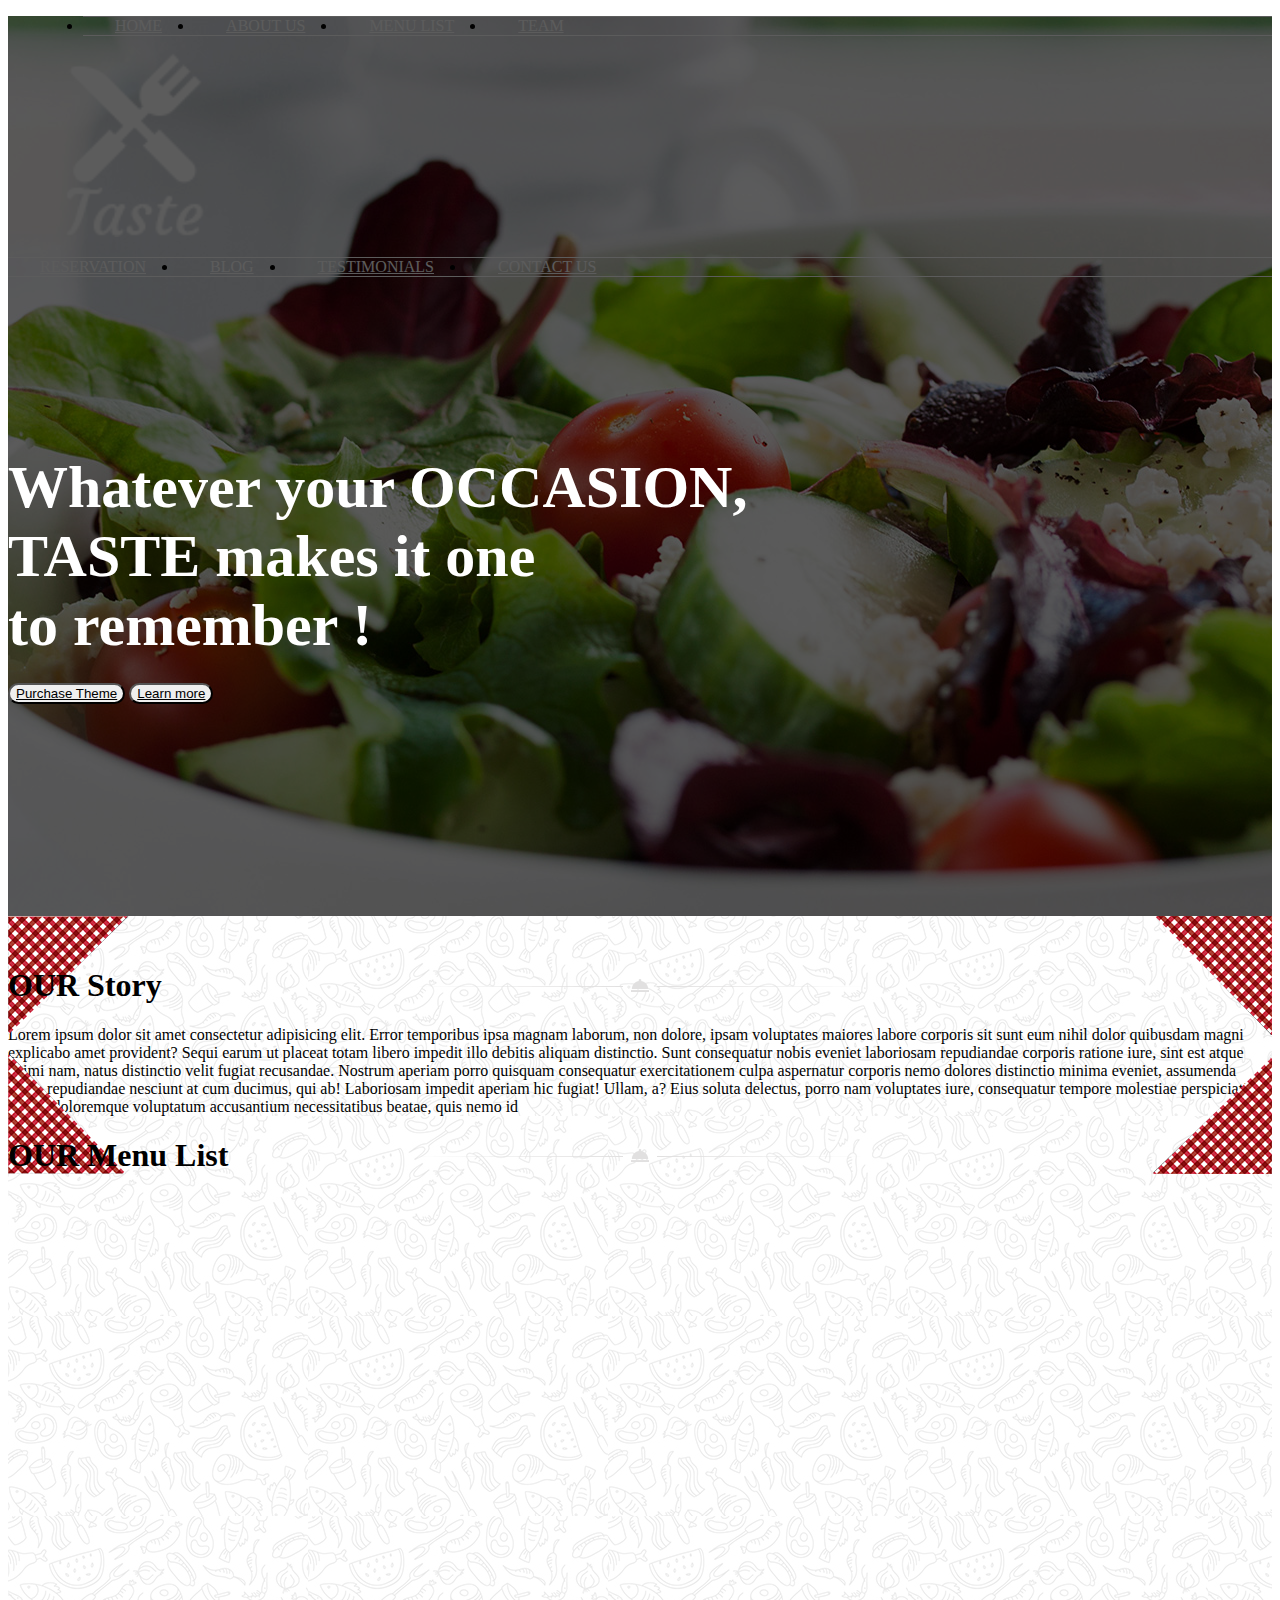
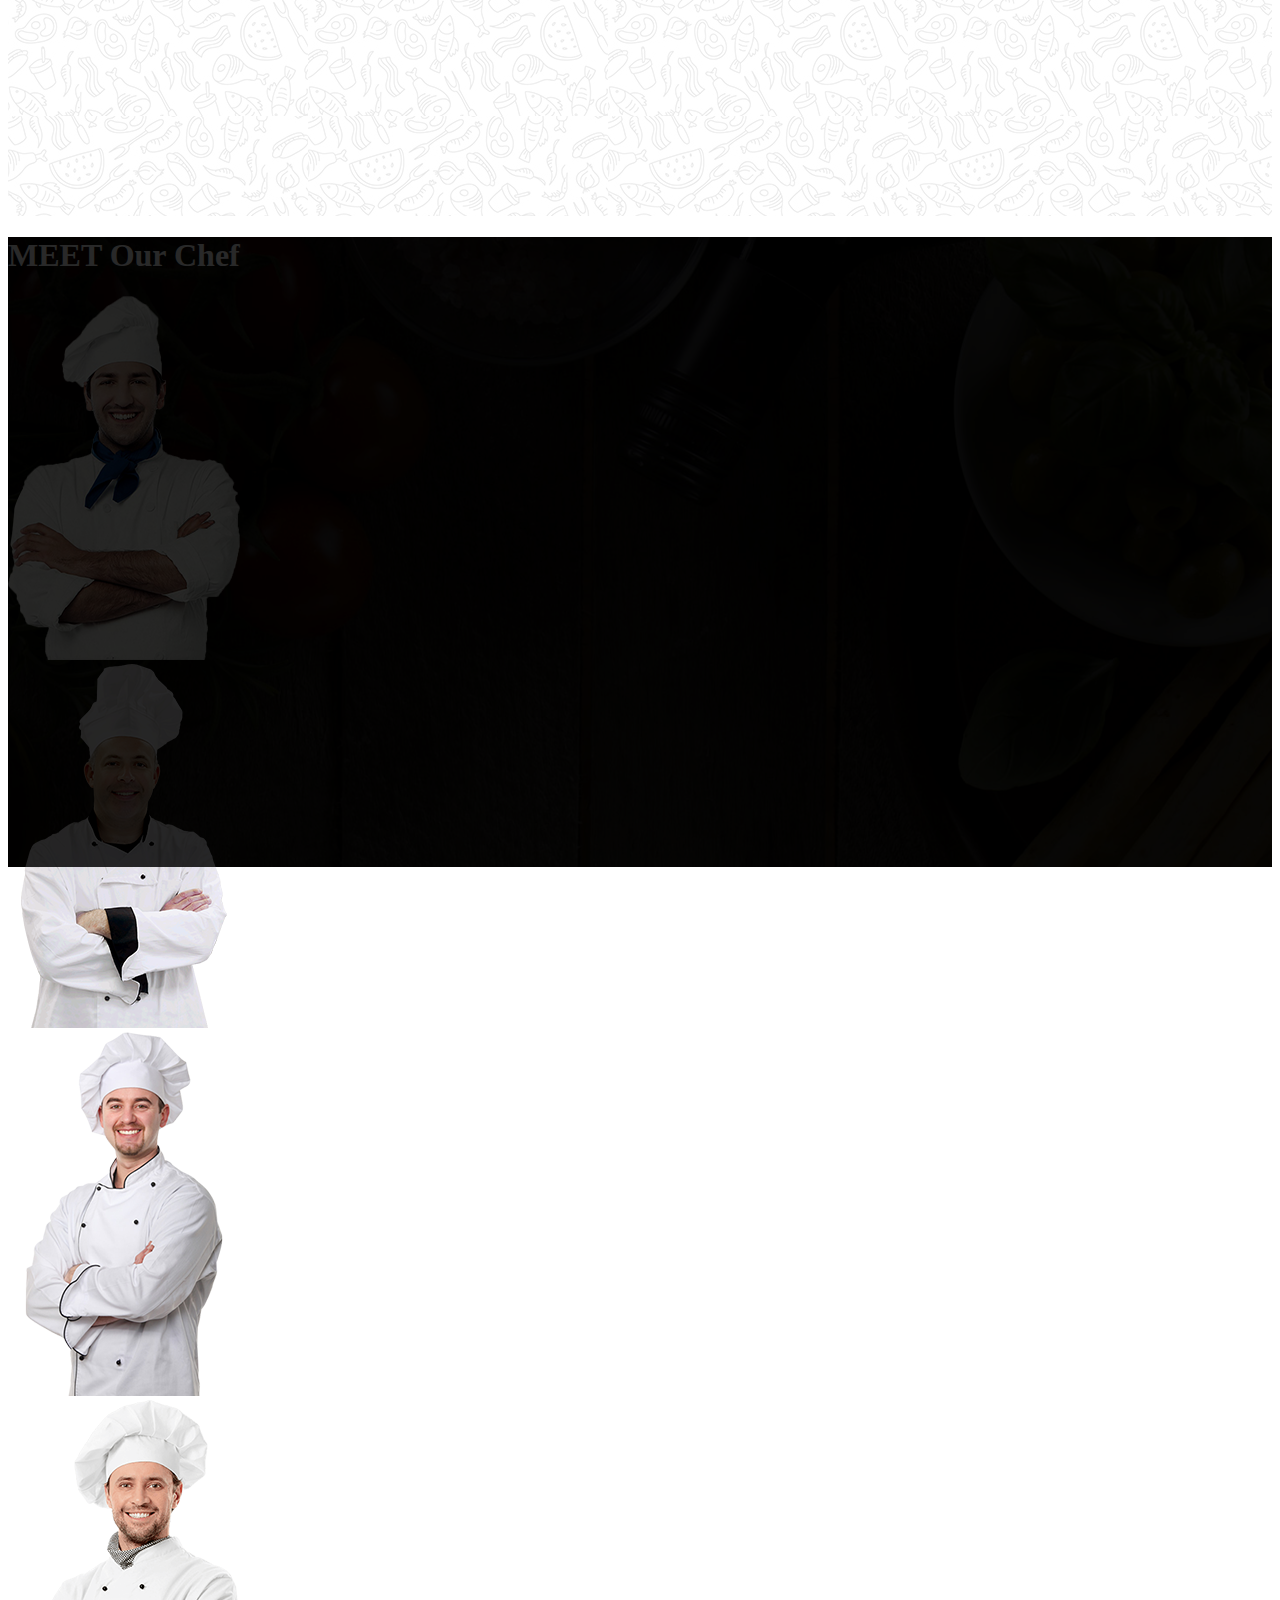
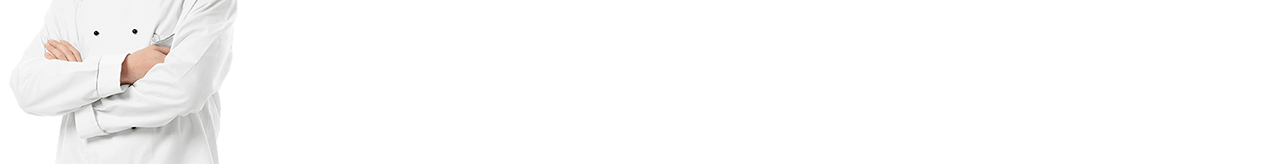
==== html/index.html @ 88696008 "site revision avec trois section a retravailler" ====
<!DOCTYPE html>
<html lang="en">

<head>
    <meta charset="UTF-8">
    <meta name="viewport" content="width=device-width, initial-scale=1.0">
    <meta http-equiv="X-UA-Compatible" content="ie=edge">
    <link rel="stylesheet" href="../node_modules/bootstrap/dist/css/bootstrap.min.css">
    <link rel="stylesheet" href="../public/css/style.css">
    <title>Taste</title>
</head>

<body>
    <header>
        <nav class="navbar navbar-expand-sm col-lg-10 container ">
            <ul class="navbar-nav ">
                <li class="nav-item ">
                    <a class="nav-link" href="#">Home
                    </a>
                </li>
                <li class="nav-item ">
                    <a class="nav-link" href="#">About us
                    </a>
                </li>
                <li class="nav-item ">
                    <a class="nav-link" href="#">Menu List
                    </a>
                </li>
                <li class="nav-item ">
                    <a class="nav-link" href="#">Team
                    </a>
                </li>
            </ul>

            <li class="nav-item nav-link">
                <img id="logo" class="img-fluid" src="../public/img/logo.png" alt="">
            </li>
            <ul class="navbar-nav">
                <li class="nav-item ">
                    <a class="nav-link" href="#">Reservation
                    </a>
                </li>
                <li class="nav-item ">
                    <a class="nav-link" href="#">Blog
                    </a>
                </li>
                <li class="nav-item ">
                    <a class="nav-link" href="#">Testimonials
                    </a>
                </li>
                <li class="nav-item ">
                    <a class="nav-link" href="#">Contact us
                    </a>
                </li>
            </ul>
        </nav>
        <div class="d-flex">
            <div class="col-lg-12 textheader d-flex text-white justify-content-center text-center m-0">
                <h1 class="">Whatever your OCCASION,</br>
                    <span class="text-danger">TASTE</span> makes it one </br> to remember !</h1>
            </div>
            <div class="col-lg-12 btnheader d-flex text-white justify-content-center text-center">
                <button type="button" class="p-3 rounded  mr-3 btn btn-white">
                    <a class="text-black" href="">Purchase Theme</a>
                </button>
                <button type="button" class="pl-3 pr-3 rounded ml-3 btn btn-danger">
                    <a class="text-white" href="">Learn more</a>
                </button>
            </div>
        </div>
    </header>
    <section id="story">
        <div class="col-lg-12">
            <div class="col-lg-8 bg-white content-justify-center container" id="story2">
                <img src="../public/img/box-left-top.png" alt="" id="boxlt">
                <img src="../public/img/box-right-top.png" alt="" id="boxrt">
                <img src="../public/img/box-bottom-left.png" alt="" id="boxbl">
                <img src="../public/img/box-bottom_right.png" alt="" id="boxbr">

                <h1 class="titrestory text-black text-center pt-5 mb-3">
                    <span class="text-danger">OUR</span> Story</h1>
                <p class="text-center container col-lg-6">Lorem ipsum dolor sit amet consectetur adipisicing elit. Error temporibus ipsa magnam laborum, non dolore,
                    ipsam voluptates maiores labore corporis sit sunt eum nihil dolor quibusdam magni explicabo amet provident?
                    Sequi earum ut placeat totam libero impedit illo debitis aliquam distinctio. Sunt consequatur nobis eveniet
                    laboriosam repudiandae corporis ratione iure, sint est atque animi nam, natus distinctio velit fugiat
                    recusandae. Nostrum aperiam porro quisquam consequatur exercitationem culpa aspernatur corporis nemo
                    dolores distinctio minima eveniet, assumenda vitae, repudiandae nesciunt at cum ducimus, qui ab! Laboriosam
                    impedit aperiam hic fugiat! Ullam, a? Eius soluta delectus, porro nam voluptates iure, consequatur tempore
                    molestiae perspiciatis et sed ab doloremque voluptatum accusantium necessitatibus beatae, quis nemo id
                </p>

                <h1 class="titrestory text-black text-center pt-5 mb-3">
                    <span class="text-danger">OUR</span> Menu List</h1>

                <div>

                </div>
            </div>
        </div>
    </section>
    <section id="chef">
        <h1 class="titrechef text-black text-center pt-5 mb-3">
            <span class="text-danger">MEET</span> Our Chef</h1>
        <div class="row">
            <div class="row mx-auto chefimg pt-5">
                <div class="col-lg-3">
                    <img src="../public/img/chef1.png" alt="">
                </div>
                <div class="col-lg-3">
                    <img src="../public/img/chef2.png" alt="">
                </div>
                <div class="col-lg-3">
                    <img src="../public/img/chef3.png" alt="">
                </div>
                <div class="col-lg-3">
                    <img src="../public/img/chef4.png" alt="">
                </div>
            </div>
        </div>

    </section>
</body>

</html>
---- public/css/style.css ----
@font-face (Flaticon,"../../public/fonts/Flaticon.woff", woff, 600,[bold,italic]);
@font-face (fontawesome-tast, "../../public/fonts/fontawesome-webfont.woff", woff, 600, [bold,italic] );
nav {
  z-index: 1; }

ul:first-child {
  margin-left: 75px; }

ul {
  display: flex;
  flex-flow: row;
  border-bottom: 1px solid white;
  border-top: 1px solid white;
  padding: 0 !important; }
  ul li a {
    display: 1;
    color: white;
    text-transform: uppercase; }
    ul li a:hover {
      background-color: #c42d40;
      color: white; }

#logo {
  width: 140px;
  height: 100%;
  padding-left: 25px;
  padding-right: 25px; }

.nav-link {
  padding-right: 2rem !important;
  padding-left: 2rem !important; }

@font-face (Flaticon,"../../public/fonts/Flaticon.woff", woff, 600,[bold,italic]);
@font-face (fontawesome-tast, "../../public/fonts/fontawesome-webfont.woff", woff, 600, [bold,italic] );
body {
  height: 100%; }
  body header {
    background-image: url("../../public/img/banner1.jpg");
    background-size: cover contain;
    background-position: center;
    height: 100vh;
    position: relative; }
    body header:before {
      content: "";
      z-index: 1;
      position: absolute;
      top: 0;
      bottom: 0;
      right: 0;
      left: 0;
      background: rgba(0, 0, 0, 0.64); }

.textheader {
  position: absolute;
  z-index: 2;
  color: white;
  margin-top: 120px !important; }
  .textheader h1 {
    font-family: Flaticon;
    font-size: 60px; }

.btnheader {
  position: absolute;
  z-index: 2;
  margin-top: 390px !important; }
  .btnheader a:first-child {
    color: black; }

.btnheader .rounded {
  border-radius: 2.25rem !important; }

#story {
  background-image: url("../../public/img/main_bg.jpg");
  height: 100vh;
  width: 100%;
  top: 0; }

#story2 {
  position: relative;
  padding-top: 30px; }

#boxlt {
  position: absolute;
  top: 0;
  left: 0; }

#boxrt {
  position: absolute;
  top: 0;
  right: 0; }

#boxbl {
  position: absolute;
  bottom: 0;
  left: 0; }

#boxbr {
  position: absolute;
  bottom: 0;
  right: 0; }

.titrestory {
  position: relative; }
  .titrestory:before {
    position: absolute;
    flex: 1;
    content: "";
    background-image: url("../../public/img/decoration_line.png");
    background-repeat: no-repeat;
    background-position: center;
    width: 100%;
    height: 100%;
    justify-content: center; }

#chef {
  background-image: url("../../public/img/team_background.jpg");
  background-size: cover;
  background-position: center;
  height: 70vh;
  position: relative; }
  #chef:before {
    content: "";
    z-index: 1;
    position: absolute;
    top: 0;
    bottom: 0;
    right: 0;
    left: 0;
    background: rgba(0, 0, 0, 0.84); }
  #chef .chefimg {
    z-index: 2; }
  #chef .titrechef {
    z-index: 2;
    color: white; }

/*# sourceMappingURL=style.css.map */
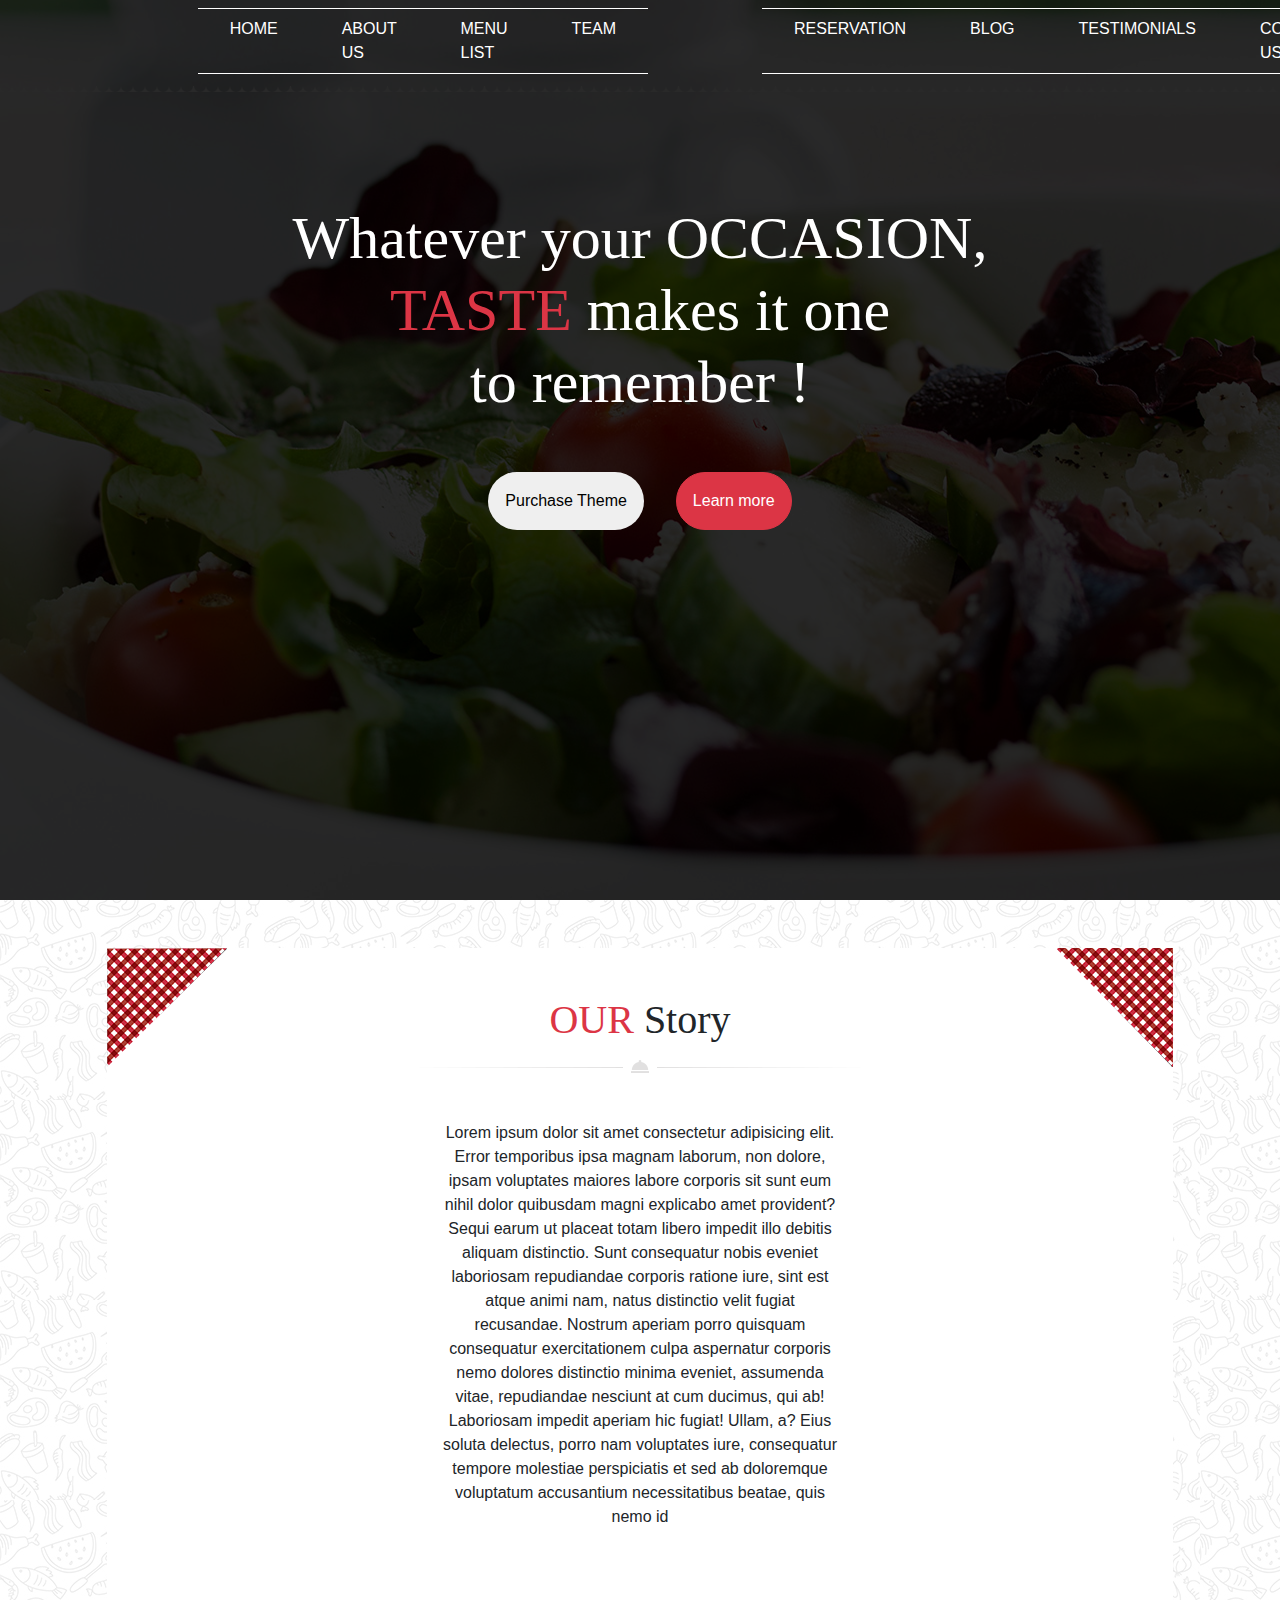
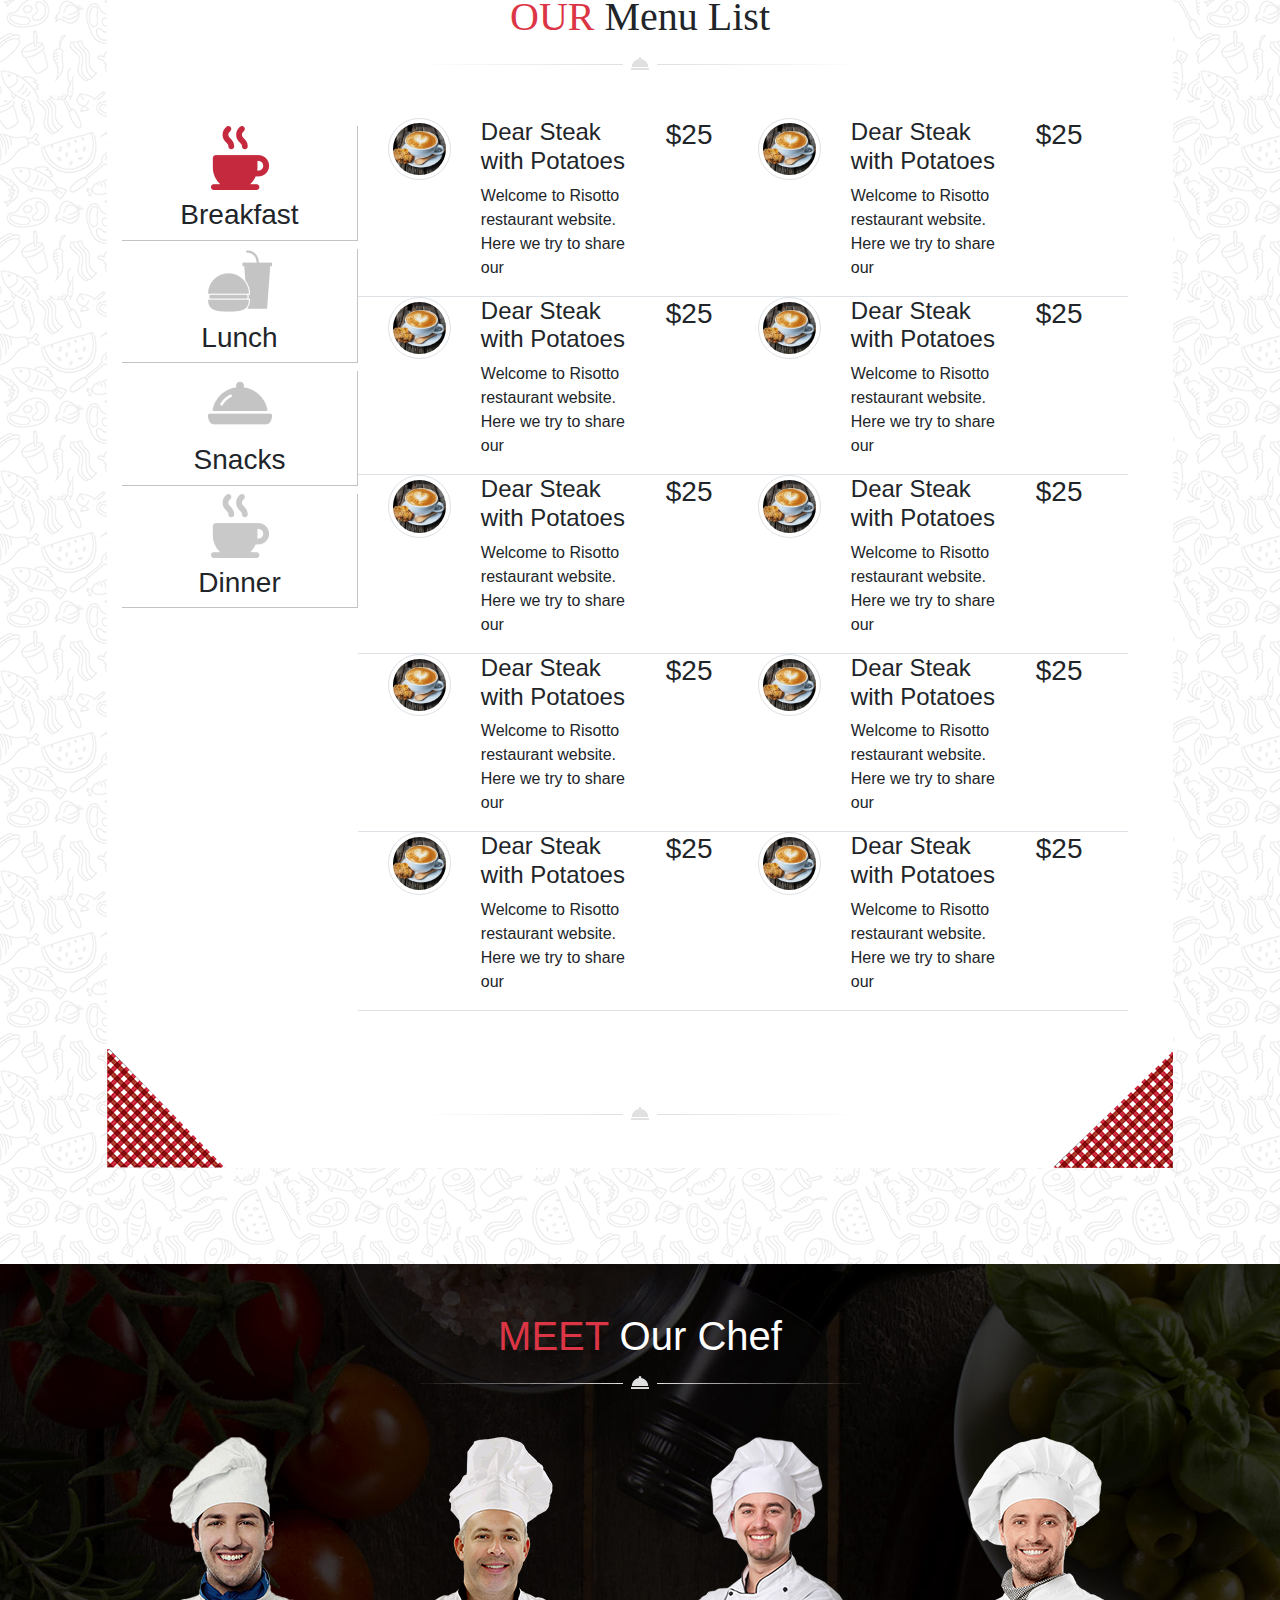
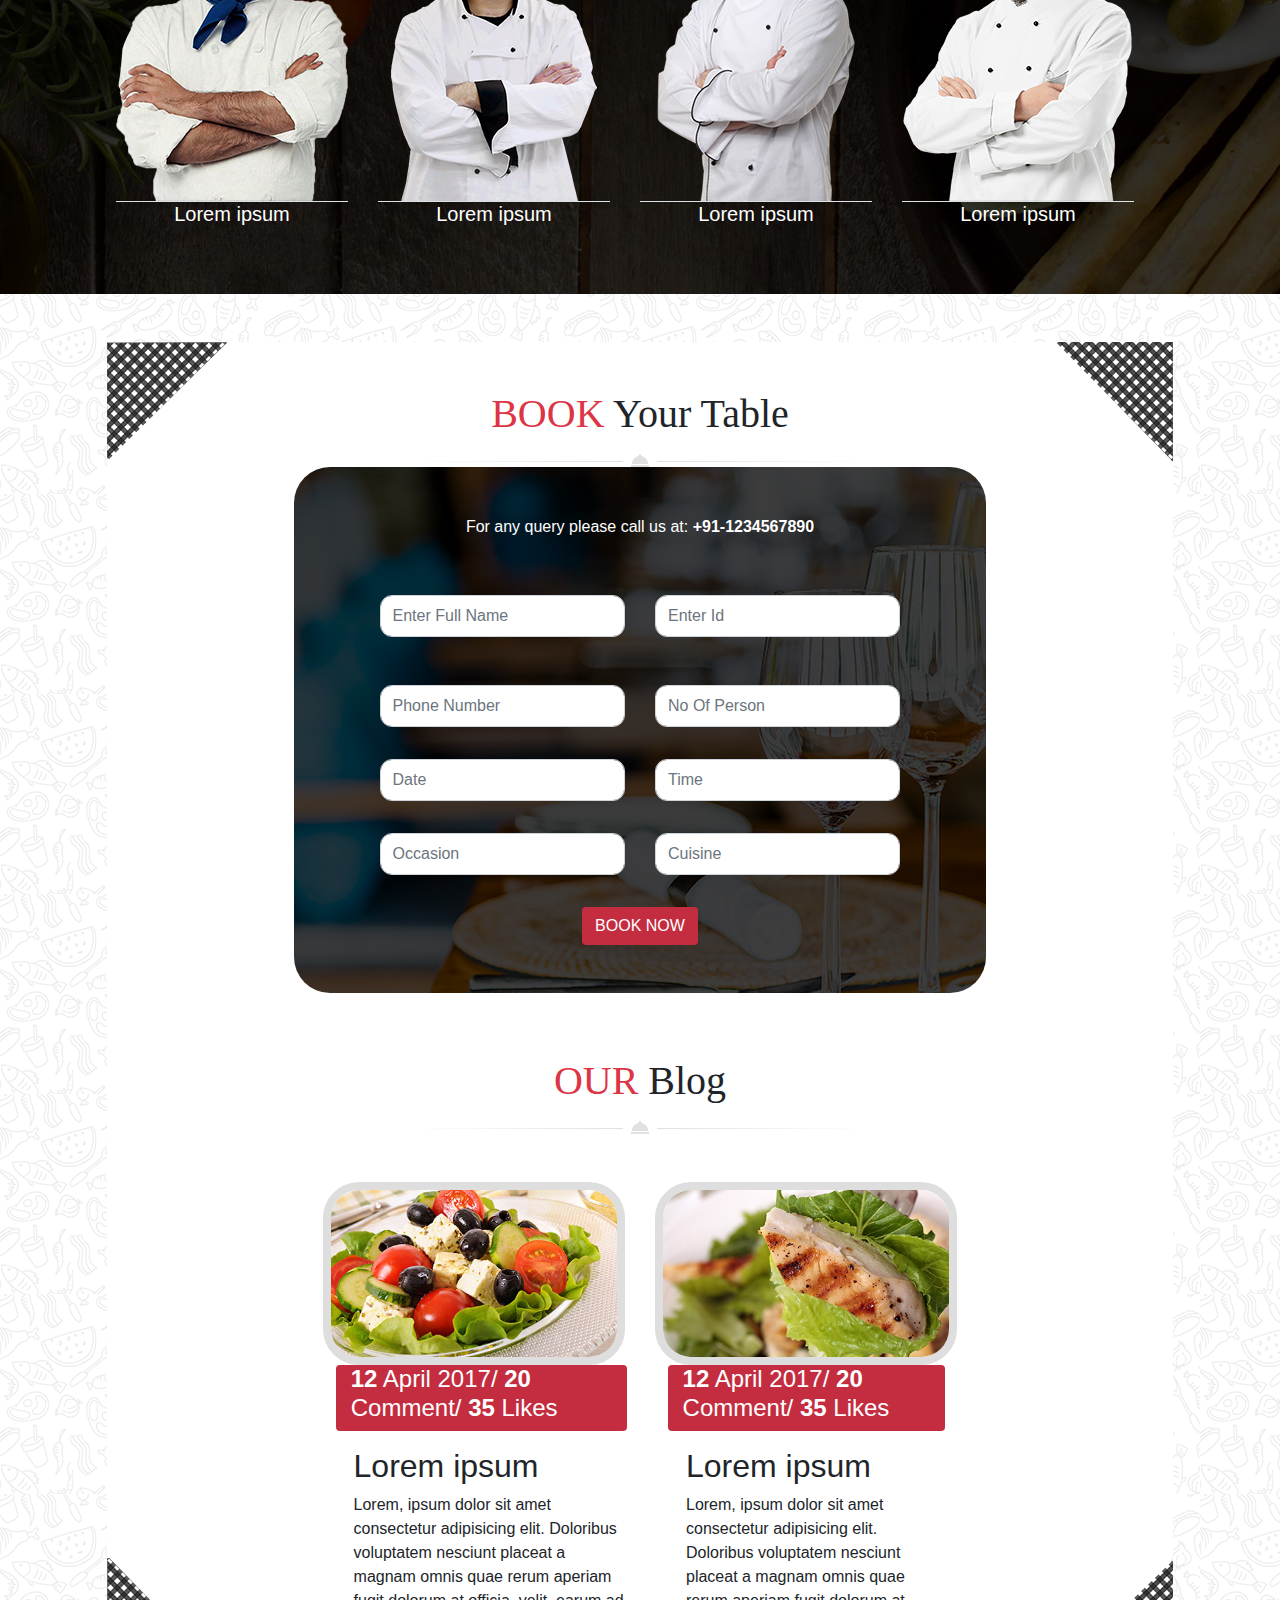
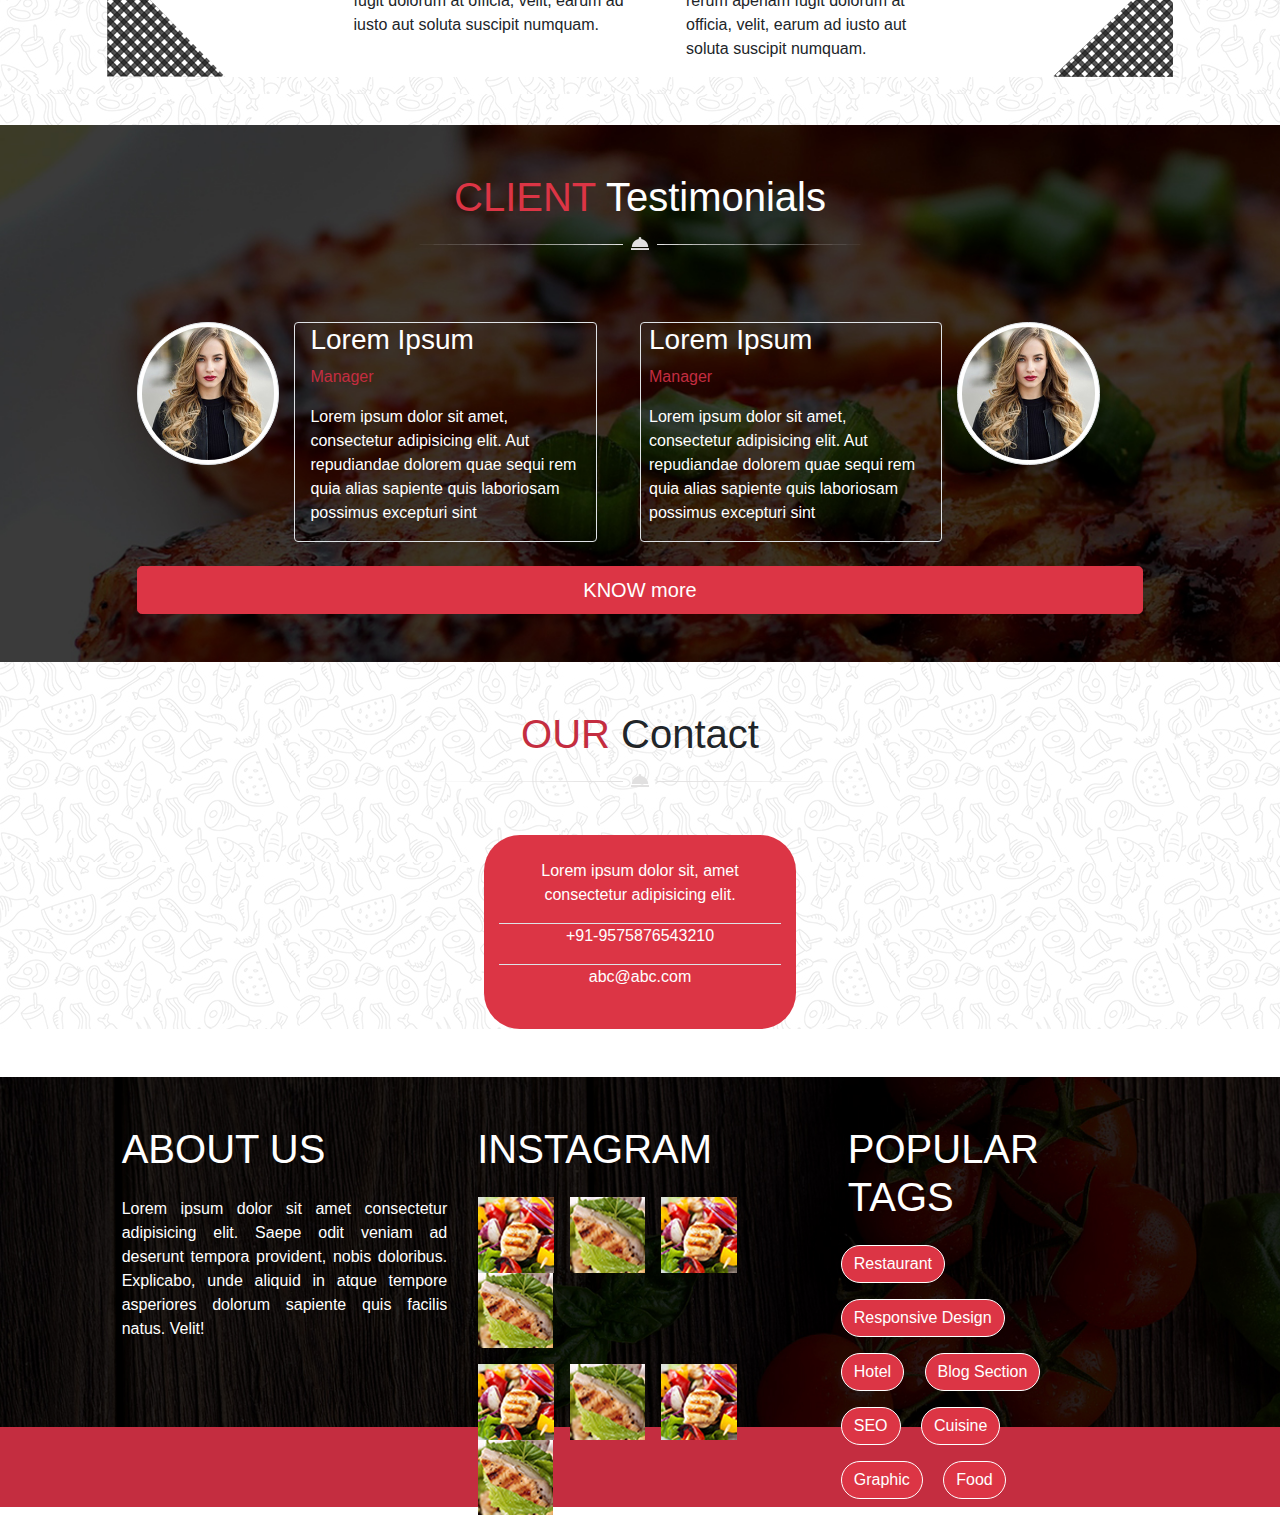
==== commit 59945c4e: "site avant vérification pratiquement fini" ====
--- a/html/index.html
+++ b/html/index.html
@@ -6,6 +6,7 @@
     <meta name="viewport" content="width=device-width, initial-scale=1.0">
     <meta http-equiv="X-UA-Compatible" content="ie=edge">
     <link rel="stylesheet" href="../node_modules/bootstrap/dist/css/bootstrap.min.css">
+    <link rel="stylesheet" href="../node_modules/font-awesome/css/font-awesome.min.css">
     <link rel="stylesheet" href="../public/css/style.css">
     <title>Taste</title>
 </head>
@@ -68,18 +69,25 @@
                 </button>
             </div>
         </div>
+        <div class="vague">
+            </div>
+
     </header>
-    <section id="story">
-        <div class="col-lg-12">
-            <div class="col-lg-8 bg-white content-justify-center container" id="story2">
-                <img src="../public/img/box-left-top.png" alt="" id="boxlt">
-                <img src="../public/img/box-right-top.png" alt="" id="boxrt">
-                <img src="../public/img/box-bottom-left.png" alt="" id="boxbl">
-                <img src="../public/img/box-bottom_right.png" alt="" id="boxbr">
-
+    <section id="story" class="pt-5 pb-5">
+        <div class="col-lg-10 bg-white content-justify-center container">
+
+            <img src="../public/img/box-left-top.png" alt="" id="boxlt">
+            <img src="../public/img/box-right-top.png" alt="" id="boxrt">
+            <img src="../public/img/box-bottom-left.png" alt="" id="boxbl">
+            <img src="../public/img/box-bottom_right.png" alt="" id="boxbr">
+            <div>
                 <h1 class="titrestory text-black text-center pt-5 mb-3">
-                    <span class="text-danger">OUR</span> Story</h1>
-                <p class="text-center container col-lg-6">Lorem ipsum dolor sit amet consectetur adipisicing elit. Error temporibus ipsa magnam laborum, non dolore,
+                    <span class="text-danger">OUR</span> Story
+                </h1>
+                <img class="mx-auto d-block" src="../public/img/decoration_line.png" alt="">
+            </div>
+            <div>
+                <p class="text-center container col-lg-5 mt-5">Lorem ipsum dolor sit amet consectetur adipisicing elit. Error temporibus ipsa magnam laborum, non dolore,
                     ipsam voluptates maiores labore corporis sit sunt eum nihil dolor quibusdam magni explicabo amet provident?
                     Sequi earum ut placeat totam libero impedit illo debitis aliquam distinctio. Sunt consequatur nobis eveniet
                     laboriosam repudiandae corporis ratione iure, sint est atque animi nam, natus distinctio velit fugiat
@@ -88,37 +96,472 @@
                     impedit aperiam hic fugiat! Ullam, a? Eius soluta delectus, porro nam voluptates iure, consequatur tempore
                     molestiae perspiciatis et sed ab doloremque voluptatum accusantium necessitatibus beatae, quis nemo id
                 </p>
-
+            </div>
+            <div>
                 <h1 class="titrestory text-black text-center pt-5 mb-3">
-                    <span class="text-danger">OUR</span> Menu List</h1>
-
-                <div>
-
-                </div>
-            </div>
+                    <span class="text-danger">OUR</span> Menu List
+                </h1>
+                <img class="mx-auto d-block " src="../public/img/decoration_line.png" alt="">
+            </div>
+            <div class="row mt-5">
+                <div class="col-lg-3">
+                    <div class="storymenu">
+                        <img class="img-fluid d-block mx-auto tassecafe mb-2 mt-2" src="../public/img/coffeered.png" alt="">
+                        <h3 class="col-lg-12 text-center">Breakfast</h3>
+                    </div>
+                    <div class="storymenu">
+                        <img class=" img-fluid d-block mx-auto tassecafe mb-2 mt-2" src="../public/img/burger.png" alt="">
+                        <h3 class="col-lg-12 text-center">Lunch</h3>
+                    </div>
+                    <div class="storymenu">
+                        <img class="img-fluid d-block mx-auto tassecafe mb-2 mt-2" src="../public/img/cloche.png" alt="">
+                        <h3 class="col-lg-12 text-center">Snacks</h3>
+                    </div>
+                    <div class="storymenu">
+                        <img class="img-fluid d-block mx-auto tassecafe mb-2 mt-2" src="../public/img/coffee.png" alt="">
+                        <h3 class="col-lg-12 text-center">Dinner</h3>
+                    </div>
+                </div>
+
+                <div class="container-fluid col-lg-9">
+                    <div class="row">
+                        <div class="col-lg-6 row border-bottom">
+                            <div class="col-lg-3">
+                                <img class="rounded-circle img-fluid img-thumbnail" src="../public/img/menu_image_1.jpg" alt="">
+                            </div>
+                            <div class="col-lg-6">
+                                <h4>Dear Steak with Potatoes</h4>
+                                <p>Welcome to Risotto restaurant website. Here we try to share our</p>
+                            </div>
+                            <div class="col-lg-3">
+                                <h3>$25</h3>
+                            </div>
+                        </div>
+                        <div class="col-lg-6 row border-bottom">
+                            <div class="col-lg-3">
+                                <img class=" rounded-circle img-fluid img-thumbnail" src="../public/img/menu_image_1.jpg" alt="">
+                            </div>
+                            <div class="col-lg-6">
+                                <h4>Dear Steak with Potatoes</h4>
+                                <p>Welcome to Risotto restaurant website. Here we try to share our</p>
+                            </div>
+                            <div class="col-lg-3">
+                                <h3>$25</h3>
+                            </div>
+                        </div>
+                    </div>
+
+                    <div class="row">
+                        <div class="col-lg-6 row border-bottom">
+                            <div class="col-lg-3">
+                                <img class=" rounded-circle img-fluid img-thumbnail" src="../public/img/menu_image_1.jpg" alt="">
+                            </div>
+                            <div class="col-lg-6">
+                                <h4>Dear Steak with Potatoes</h4>
+                                <p>Welcome to Risotto restaurant website. Here we try to share our</p>
+                            </div>
+                            <div class="col-lg-3">
+                                <h3>$25</h3>
+                            </div>
+                        </div>
+                        <div class="col-lg-6 row border-bottom">
+                            <div class="col-lg-3">
+                                <img class=" rounded-circle img-fluid img-thumbnail" src="../public/img/menu_image_1.jpg" alt="">
+                            </div>
+                            <div class="col-lg-6">
+                                <h4>Dear Steak with Potatoes</h4>
+                                <p>Welcome to Risotto restaurant website. Here we try to share our</p>
+                            </div>
+                            <div class="col-lg-3">
+                                <h3>$25</h3>
+                            </div>
+                        </div>
+                    </div>
+
+                    <div class="row">
+                        <div class="col-lg-6 row border-bottom">
+                            <div class="col-lg-3">
+                                <img class=" rounded-circle img-fluid img-thumbnail" src="../public/img/menu_image_1.jpg" alt="">
+                            </div>
+                            <div class="col-lg-6">
+                                <h4>Dear Steak with Potatoes</h4>
+                                <p>Welcome to Risotto restaurant website. Here we try to share our</p>
+                            </div>
+                            <div class="col-lg-3">
+                                <h3>$25</h3>
+                            </div>
+                        </div>
+                        <div class="col-lg-6 row border-bottom">
+                            <div class="col-lg-3">
+                                <img class=" rounded-circle img-fluid img-thumbnail" src="../public/img/menu_image_1.jpg" alt="">
+                            </div>
+                            <div class="col-lg-6">
+                                <h4>Dear Steak with Potatoes</h4>
+                                <p>Welcome to Risotto restaurant website. Here we try to share our</p>
+                            </div>
+                            <div class="col-lg-3">
+                                <h3>$25</h3>
+                            </div>
+                        </div>
+                    </div>
+
+                    <div class="row">
+                        <div class="col-lg-6 row border-bottom">
+                            <div class="col-lg-3">
+                                <img class=" rounded-circle img-fluid img-thumbnail" src="../public/img/menu_image_1.jpg" alt="">
+                            </div>
+                            <div class="col-lg-6">
+                                <h4>Dear Steak with Potatoes</h4>
+                                <p>Welcome to Risotto restaurant website. Here we try to share our</p>
+                            </div>
+                            <div class="col-lg-3">
+                                <h3>$25</h3>
+                            </div>
+                        </div>
+                        <div class="col-lg-6 row border-bottom">
+                            <div class="col-lg-3">
+                                <img class=" rounded-circle img-fluid img-thumbnail" src="../public/img/menu_image_1.jpg" alt="">
+                            </div>
+                            <div class="col-lg-6">
+                                <h4>Dear Steak with Potatoes</h4>
+                                <p>Welcome to Risotto restaurant website. Here we try to share our</p>
+                            </div>
+                            <div class="col-lg-3">
+                                <h3>$25</h3>
+                            </div>
+                        </div>
+                    </div>
+
+                    <div class="row">
+                        <div class="col-lg-6 row border-bottom">
+                            <div class="col-lg-3">
+                                <img class=" rounded-circle img-fluid img-thumbnail" src="../public/img/menu_image_1.jpg" alt="">
+                            </div>
+                            <div class="col-lg-6">
+                                <h4>Dear Steak with Potatoes</h4>
+                                <p>Welcome to Risotto restaurant website. Here we try to share our</p>
+                            </div>
+                            <div class="col-lg-3">
+                                <h3>$25</h3>
+                            </div>
+                        </div>
+                        <div class="col-lg-6 row border-bottom">
+                            <div class="col-lg-3">
+                                <img class=" rounded-circle img-fluid img-thumbnail" src="../public/img/menu_image_1.jpg" alt="">
+                            </div>
+                            <div class="col-lg-6">
+                                <h4>Dear Steak with Potatoes</h4>
+                                <p>Welcome to Risotto restaurant website. Here we try to share our</p>
+                            </div>
+                            <div class="col-lg-3">
+                                <h3>$25</h3>
+                            </div>
+                        </div>
+                    </div>
+                </div>
+            </div>
+            <img class="mx-auto d-block pt-5 mt-5 pb-5 mb-5" src="../public/img/decoration_line.png" alt="">
         </div>
     </section>
-    <section id="chef">
-        <h1 class="titrechef text-black text-center pt-5 mb-3">
-            <span class="text-danger">MEET</span> Our Chef</h1>
-        <div class="row">
-            <div class="row mx-auto chefimg pt-5">
-                <div class="col-lg-3">
-                    <img src="../public/img/chef1.png" alt="">
-                </div>
-                <div class="col-lg-3">
-                    <img src="../public/img/chef2.png" alt="">
-                </div>
-                <div class="col-lg-3">
-                    <img src="../public/img/chef3.png" alt="">
-                </div>
-                <div class="col-lg-3">
-                    <img src="../public/img/chef4.png" alt="">
+
+    <section>
+        <div id="chef">
+
+            <div>
+                <h1 class="titrechef text-black text-center pt-5 mb-3">
+                    <span class="text-danger">MEET</span> Our Chef
+                </h1>
+                <img class="mx-auto d-block " src="../public/img/decoration_line.png" alt="">
+            </div>
+            <div class="row col-lg-12">
+                <div class="row mx-auto chefimg pt-5 pb-3">
+                    <div class="col-lg-3">
+                        <img class="border-bottom" src="../public/img/chef1.png" alt="">
+                        <h5 class="text-center text-white">Lorem ipsum</h5>
+                    </div>
+                    <div class="col-lg-3">
+                        <img class="border-bottom" src="../public/img/chef2.png" alt="">
+                        <h5 class="text-center text-white">Lorem ipsum</h5>
+                    </div>
+                    <div class="col-lg-3">
+                        <img class="border-bottom" src="../public/img/chef3.png" alt="">
+                        <h5 class="text-center text-white">Lorem ipsum</h5>
+                    </div>
+                    <div class="col-lg-3">
+                        <img class="border-bottom" src="../public/img/chef4.png" alt="">
+                        <h5 class="text-center text-white">Lorem ipsum</h5>
+                    </div>
                 </div>
             </div>
         </div>
 
     </section>
+
+    <section id="book" class="pt-5 pb-5">
+        <div class="col-lg-10 bg-white content-justify-center container">
+
+            <img src="../public/img/box-left-top-grey.png" alt="" id="boxblt">
+            <img src="../public/img/box-right-top-grey.png" alt="" id="boxbrt">
+            <img src="../public/img/box-bottom-left-grey.png" alt="" id="boxbbl">
+            <img src="../public/img/box-bottom_right-grey.png" alt="" id="boxbbr">
+            <div>
+                <h1 class="titrestory text-black text-center pt-5 mb-3">
+                    <span class="text-danger">BOOK</span> Your Table
+                </h1>
+                <img class="mx-auto d-block" src="../public/img/decoration_line.png" alt="">
+            </div>
+
+
+            <div class="rounded-custom col-lg-8 mx-auto bg-formulaire">
+                <div class="mx-auto col-lg-10 ">
+                    <p class="text-white text-center pt-5 pb-4">For any query please call us at:
+                        <span class="font-weight-bold">+91-1234567890</span>
+                    </p>
+                    <form>
+                        <div class="row pb-3">
+                            <div class="col-lg-6">
+                                <input type="text" class="form-control pt-2 pb-2  rounded-input mt-3 mb-3" placeholder="Enter Full Name">
+                            </div>
+                            <div class="col-lg-6">
+                                <input type="text" class="form-control pt-2 pb-2  rounded-input mt-3 mb-3" placeholder="Enter Id">
+                            </div>
+                        </div>
+                        <div class="row">
+                            <div class="col-lg-6">
+                                <input type="text" class="form-control pt-2 pb-2  rounded-input mt-3 mb-3" placeholder="Phone Number">
+                            </div>
+                            <div class="col-lg-6">
+                                <input type="text" class="form-control pt-2 pb-2  rounded-input mt-3 mb-3" placeholder="No Of Person">
+                            </div>
+                        </div>
+                        <div class="row">
+                            <div class="col-lg-6">
+                                <input type="text" class="form-control pt-2 pb-2  rounded-input mt-3 mb-3" placeholder="Date">
+                            </div>
+                            <div class="col-lg-6">
+                                <input type="text" class="form-control pt-2 pb-2  rounded-input mt-3 mb-3" placeholder="Time">
+                            </div>
+                        </div>
+                        <div class="row">
+                            <div class="col-lg-6">
+                                <input type="text" class="form-control pt-2 pb-2  rounded-input mt-3 mb-3" placeholder="Occasion">
+                            </div>
+                            <div class="col-lg-6">
+                                <input type="text" class="form-control pt-2 pb-2  rounded-input mt-3 mb-3" placeholder="Cuisine">
+                            </div>
+                        </div>
+                    </form>
+                    <div class="text-center mt-3 mb-3 pb-5">
+
+                        <a name="" id="" class="btn btn-red text-white" href="#" role="button">BOOK NOW</a>
+                    </div>
+                </div>
+            </div>
+            <div>
+                <h1 class="titrestory text-black text-center pt-5 mb-3">
+                    <span class="text-danger">OUR</span> Blog
+                </h1>
+                <img class="mx-auto d-block" src="../public/img/decoration_line.png" alt="">
+            </div>
+
+            <div class="rounded-custom col-lg-10 mx-auto">
+                <div class="mx-auto col-lg-10 row mt-5 ">
+                    <div id="card" class="col-lg-6">
+                        <img class="card-img-top rounded-blog imgblog" src="../public/img/blog_img1.jpg" alt="">
+                        <div id="card2">
+                            <div class="col-lg-11 rounded row bg-red mx-auto">
+                                <h4 class="text-white">
+                                    <span class="font-weight-bold">12</span> April 2017/
+                                    <span class="font-weight-bold">20</span> Comment/
+                                    <span class="font-weight-bold">35</span> Likes</h4>
+                            </div>
+                            <div class="pl-3 pt-3">
+                                <h2 class="col-lg-12">
+                                    Lorem ipsum
+                                </h2>
+                                <p class="col-lg-12">Lorem, ipsum dolor sit amet consectetur adipisicing elit. Doloribus voluptatem nesciunt placeat
+                                    a magnam omnis quae rerum aperiam fugit dolorum at officia, velit, earum ad iusto aut
+                                    soluta suscipit numquam.</p>
+                            </div>
+                        </div>
+
+                    </div>
+                    <div class="col-lg-6">
+                        <img class="card-img-top rounded-blog imgblog" src="../public/img/blog_img2.jpg" alt="">
+                        <div id="">
+                            <div class="col-lg-11 rounded row bg-red mx-auto">
+                                <h4 class="text-white">
+                                    <span class="font-weight-bold">12</span> April 2017/
+                                    <span class="font-weight-bold">20</span> Comment/
+                                    <span class="font-weight-bold">35</span> Likes</h4>
+                            </div>
+                            <div class="pl-3 pt-3">
+                                <h2 class="col-lg-12">
+                                    Lorem ipsum
+                                </h2>
+                                <p class="col-lg-12">Lorem, ipsum dolor sit amet consectetur adipisicing elit. Doloribus voluptatem nesciunt placeat
+                                    a magnam omnis quae rerum aperiam fugit dolorum at officia, velit, earum ad iusto aut
+                                    soluta suscipit numquam.</p>
+                            </div>
+                        </div>
+                    </div>
+                </div>
+
+            </div>
+    </section>
+
+    <section>
+        <div id="client">
+            <div class="pb-4">
+                <h1 class="titreclient text-black text-center pt-5 mb-3">
+                    <span class="text-danger">CLIENT</span> Testimonials
+                </h1>
+                <img class="mx-auto d-block " src="../public/img/decoration_line.png" alt="">
+            </div>
+
+
+            <div class="pb-5 row container col-lg-10 mx-auto pt-5">
+                <div class="col-lg-6">
+                    <div class="row">
+                        <div class="col-lg-4">
+                            <img class=" rounded-circle img-fluid img-thumbnail" src="../public/img/testimonial1.jpg" alt="">
+
+                        </div>
+                        <div class="col-lg-7 border rounded pr-2">
+                            <h3 class="text-white">Lorem Ipsum</h3>
+                            <p class="text-red">Manager</p>
+                            <p class="text-white">Lorem ipsum dolor sit amet, consectetur adipisicing elit. Aut repudiandae dolorem quae sequi
+                                rem quia alias sapiente quis laboriosam possimus excepturi sint
+                            </p>
+                        </div>
+                    </div>
+                </div>
+                <div class="col-lg-6">
+                    <div class="row">
+                        <div class="col-lg-7 border rounded pl-2">
+                            <h3 class="text-white">Lorem Ipsum</h3>
+                            <p class="text-red">Manager</p>
+                            <p class="text-white">Lorem ipsum dolor sit amet, consectetur adipisicing elit. Aut repudiandae dolorem quae sequi
+                                rem quia alias sapiente quis laboriosam possimus excepturi sint
+                            </p>
+                        </div>
+                        <div class="col-lg-4">
+                            <img class=" rounded-circle img-fluid img-thumbnail" src="../public/img/testimonial1.jpg" alt="">
+                        </div>
+                    </div>
+                </div>
+
+                <div class="col-lg-12">
+                        .<button type="button" name="" id="" class="btn btn-danger btn-lg btn-block">KNOW more</button>
+                    </div>
+            </div>
+        </div>
+
+
+    </section>
+
+    <section id="contact" class=" container-fluid">
+        <div>
+            <h1 class="titre text-black text-center pt-5 mb-3">
+                <span class="text-red">OUR</span> Contact
+            </h1>
+            <img class="mx-auto d-block " src="../public/img/decoration_line.png" alt="">
+        </div>
+        <div class="col-lg-3 container bg-danger rounded-custom pt-4 pb-4 mt-5 mb-5">
+            <div class="col-lg-12 text-center text-white border-bottom">
+                <i class="fa fa-map-marker fa-5x pt-3"></i>
+                <p>Lorem ipsum dolor sit, amet consectetur adipisicing elit. </p>
+
+            </div>
+            <div class="col-lg-12 text-center text-white border-bottom">
+                <i class="fa fa-phone fa-5x pt-3"></i>
+                <p>+91-9575876543210</p>
+            </div>
+            <div class="col-lg-12 text-center text-white">
+                <i class="fa fa-envelope fa-5x pt-3"></i>
+                <p>abc@abc.com</p>
+            </div>
+        </div>
+    </section>
+    <section id="footer">
+        <div class="container col-lg-10">
+            <div class="row">
+                <div class="col-lg-4 pt-5">
+                    <h1 class=" text-white">ABOUT US</h1>
+                    <p class="text-justify text-white pt-3">Lorem ipsum dolor sit amet consectetur adipisicing elit. Saepe odit veniam ad deserunt tempora provident,
+                        nobis doloribus. Explicabo, unde aliquid in atque tempore asperiores dolorum sapiente quis facilis
+                        natus. Velit!</p>
+                    <div class="row pt-4">
+                        <div class="col-lg-2">
+                            <i class="fa fa-facebook fa-3x pl-3"></i>
+                        </div>
+                        <div class="col-lg-2">
+                            <i class="fa fa-google-plus fa-3x pl-3"></i>
+                        </div>
+                        <div class="col-lg-2">
+                            <i class="fa fa-pinterest-p fa-3x pl-5"></i>
+                        </div>
+                        <div class="col-lg-2">
+                            <i class="fa fa-linkedin fa-3x pl-5"></i>
+                        </div>
+                    </div>
+                </div>
+                <div class="col-lg-4 pt-5">
+                    <h1 class=" text-white">INSTAGRAM</h1>
+                    <div class="row pt-3 pb-3 pl-3">
+                        <img class="pr-3" src="../public/img/instragram_gallery_img1.jpg" alt="">
+                        <img class="pr-3" src="../public/img/instragram_gallery_img2.jpg" alt="">
+                        <img class="pr-3" src="../public/img/instragram_gallery_img1.jpg" alt="">
+                        <img class="pr-3" src="../public/img/instragram_gallery_img2.jpg" alt="">
+                    </div>
+                    <div class="row pl-3">
+                        <img class="pr-3" src="../public/img/instragram_gallery_img1.jpg" alt="">
+                        <img class="pr-3" src="../public/img/instragram_gallery_img2.jpg" alt="">
+                        <img class="pr-3" src="../public/img/instragram_gallery_img1.jpg" alt="">
+                        <img class="pr-3" src="../public/img/instragram_gallery_img2.jpg" alt="">
+                    </div>
+                </div>
+
+                <div class="col-lg-4 pt-5">
+                    <div class="col-lg-12">
+                        <h1 class=" text-white">POPULAR TAGS</h1>
+                    </div>
+                    <div class="row pt-3 pl-2">
+                        <div class="col-lg-10">
+                            <div class="btn btn-danger mr-3 border-white mb-3 rounded-custom">
+                                <a class="text-white" href="">Restaurant</a>
+                            </div>
+                            <div class="btn btn-danger mr-3 border-white mb-3 rounded-custom">
+                                <a class="text-white" href="">Responsive Design </a>
+                            </div>
+                            <div class="btn btn-danger mr-3 border-white mb-3 rounded-custom">
+                                <a class="text-white" href="">Hotel</a>
+                            </div>
+                            <div class="btn btn-danger mr-3 border-white mb-3 rounded-custom">
+                                <a class="text-white" href="">Blog Section</a>
+                            </div>
+                            <div class="btn btn-danger mr-3 border-white mb-3 rounded-custom">
+                                <a class="text-white" href="">SEO</a>
+                            </div>
+                            <div class="btn btn-danger mr-3 border-white mb-3 rounded-custom">
+                                <a class="text-white" href="">Cuisine</a>
+                            </div>
+                            <div class="btn btn-danger mr-3 border-white mb-3 rounded-custom">
+                                <a class="text-white" href="">Graphic</a>
+                            </div>
+                            <div class="btn btn-danger mr-3 border-white mb-3 rounded-custom">
+                                <a class="text-white" href="">Food</a>
+                            </div>
+                        </div>
+                    </div>
+                </div>
+            </div>
+        </div>
+    </section>
+    <div class="bg-red-footer container-fluid">
+
+    </div>
+
 </body>
 
 </html>--- a/public/css/style.css
+++ b/public/css/style.css
@@ -1,7 +1,6497 @@
-@font-face (Flaticon,"../../public/fonts/Flaticon.woff", woff, 600,[bold,italic]);
-@font-face (fontawesome-tast, "../../public/fonts/fontawesome-webfont.woff", woff, 600, [bold,italic] );
+/*!
+ * Bootstrap v4.0.0 (https://getbootstrap.com)
+ * Copyright 2011-2018 The Bootstrap Authors
+ * Copyright 2011-2018 Twitter, Inc.
+ * Licensed under MIT (https://github.com/twbs/bootstrap/blob/master/LICENSE)
+ */
+:root {
+  --blue: #007bff;
+  --indigo: #6610f2;
+  --purple: #6f42c1;
+  --pink: #e83e8c;
+  --red: #dc3545;
+  --orange: #fd7e14;
+  --yellow: #ffc107;
+  --green: #28a745;
+  --teal: #20c997;
+  --cyan: #17a2b8;
+  --white: #fff;
+  --gray: #6c757d;
+  --gray-dark: #343a40;
+  --primary: #007bff;
+  --secondary: #6c757d;
+  --success: #28a745;
+  --info: #17a2b8;
+  --warning: #ffc107;
+  --danger: #dc3545;
+  --light: #f8f9fa;
+  --dark: #343a40;
+  --breakpoint-xs: 0;
+  --breakpoint-sm: 576px;
+  --breakpoint-md: 768px;
+  --breakpoint-lg: 992px;
+  --breakpoint-xl: 1200px;
+  --font-family-sans-serif: -apple-system, BlinkMacSystemFont, "Segoe UI", Roboto, "Helvetica Neue", Arial, sans-serif, "Apple Color Emoji", "Segoe UI Emoji", "Segoe UI Symbol";
+  --font-family-monospace: SFMono-Regular, Menlo, Monaco, Consolas, "Liberation Mono", "Courier New", monospace; }
+
+*,
+*::before,
+*::after {
+  box-sizing: border-box; }
+
+html {
+  font-family: sans-serif;
+  line-height: 1.15;
+  -webkit-text-size-adjust: 100%;
+  -ms-text-size-adjust: 100%;
+  -ms-overflow-style: scrollbar;
+  -webkit-tap-highlight-color: rgba(0, 0, 0, 0); }
+
+@-ms-viewport {
+  width: device-width; }
+article, aside, dialog, figcaption, figure, footer, header, hgroup, main, nav, section {
+  display: block; }
+
+body {
+  margin: 0;
+  font-family: -apple-system, BlinkMacSystemFont, "Segoe UI", Roboto, "Helvetica Neue", Arial, sans-serif, "Apple Color Emoji", "Segoe UI Emoji", "Segoe UI Symbol";
+  font-size: 1rem;
+  font-weight: 400;
+  line-height: 1.5;
+  color: #212529;
+  text-align: left;
+  background-color: #fff; }
+
+[tabindex="-1"]:focus {
+  outline: 0 !important; }
+
+hr {
+  box-sizing: content-box;
+  height: 0;
+  overflow: visible; }
+
+h1, h2, h3, h4, h5, h6 {
+  margin-top: 0;
+  margin-bottom: 0.5rem; }
+
+p {
+  margin-top: 0;
+  margin-bottom: 1rem; }
+
+abbr[title],
+abbr[data-original-title] {
+  text-decoration: underline;
+  text-decoration: underline dotted;
+  cursor: help;
+  border-bottom: 0; }
+
+address {
+  margin-bottom: 1rem;
+  font-style: normal;
+  line-height: inherit; }
+
+ol,
+ul,
+dl {
+  margin-top: 0;
+  margin-bottom: 1rem; }
+
+ol ol,
+ul ul,
+ol ul,
+ul ol {
+  margin-bottom: 0; }
+
+dt {
+  font-weight: 700; }
+
+dd {
+  margin-bottom: .5rem;
+  margin-left: 0; }
+
+blockquote {
+  margin: 0 0 1rem; }
+
+dfn {
+  font-style: italic; }
+
+b,
+strong {
+  font-weight: bolder; }
+
+small {
+  font-size: 80%; }
+
+sub,
+sup {
+  position: relative;
+  font-size: 75%;
+  line-height: 0;
+  vertical-align: baseline; }
+
+sub {
+  bottom: -.25em; }
+
+sup {
+  top: -.5em; }
+
+a {
+  color: #007bff;
+  text-decoration: none;
+  background-color: transparent;
+  -webkit-text-decoration-skip: objects; }
+  a:hover {
+    color: #0056b3;
+    text-decoration: underline; }
+
+a:not([href]):not([tabindex]) {
+  color: inherit;
+  text-decoration: none; }
+  a:not([href]):not([tabindex]):hover, a:not([href]):not([tabindex]):focus {
+    color: inherit;
+    text-decoration: none; }
+  a:not([href]):not([tabindex]):focus {
+    outline: 0; }
+
+pre,
+code,
+kbd,
+samp {
+  font-family: monospace, monospace;
+  font-size: 1em; }
+
+pre {
+  margin-top: 0;
+  margin-bottom: 1rem;
+  overflow: auto;
+  -ms-overflow-style: scrollbar; }
+
+figure {
+  margin: 0 0 1rem; }
+
+img {
+  vertical-align: middle;
+  border-style: none; }
+
+svg:not(:root) {
+  overflow: hidden; }
+
+table {
+  border-collapse: collapse; }
+
+caption {
+  padding-top: 0.75rem;
+  padding-bottom: 0.75rem;
+  color: #6c757d;
+  text-align: left;
+  caption-side: bottom; }
+
+th {
+  text-align: inherit; }
+
+label {
+  display: inline-block;
+  margin-bottom: .5rem; }
+
+button {
+  border-radius: 0; }
+
+button:focus {
+  outline: 1px dotted;
+  outline: 5px auto -webkit-focus-ring-color; }
+
+input,
+button,
+select,
+optgroup,
+textarea {
+  margin: 0;
+  font-family: inherit;
+  font-size: inherit;
+  line-height: inherit; }
+
+button,
+input {
+  overflow: visible; }
+
+button,
+select {
+  text-transform: none; }
+
+button,
+html [type="button"],
+[type="reset"],
+[type="submit"] {
+  -webkit-appearance: button; }
+
+button::-moz-focus-inner,
+[type="button"]::-moz-focus-inner,
+[type="reset"]::-moz-focus-inner,
+[type="submit"]::-moz-focus-inner {
+  padding: 0;
+  border-style: none; }
+
+input[type="radio"],
+input[type="checkbox"] {
+  box-sizing: border-box;
+  padding: 0; }
+
+input[type="date"],
+input[type="time"],
+input[type="datetime-local"],
+input[type="month"] {
+  -webkit-appearance: listbox; }
+
+textarea {
+  overflow: auto;
+  resize: vertical; }
+
+fieldset {
+  min-width: 0;
+  padding: 0;
+  margin: 0;
+  border: 0; }
+
+legend {
+  display: block;
+  width: 100%;
+  max-width: 100%;
+  padding: 0;
+  margin-bottom: .5rem;
+  font-size: 1.5rem;
+  line-height: inherit;
+  color: inherit;
+  white-space: normal; }
+
+progress {
+  vertical-align: baseline; }
+
+[type="number"]::-webkit-inner-spin-button,
+[type="number"]::-webkit-outer-spin-button {
+  height: auto; }
+
+[type="search"] {
+  outline-offset: -2px;
+  -webkit-appearance: none; }
+
+[type="search"]::-webkit-search-cancel-button,
+[type="search"]::-webkit-search-decoration {
+  -webkit-appearance: none; }
+
+::-webkit-file-upload-button {
+  font: inherit;
+  -webkit-appearance: button; }
+
+output {
+  display: inline-block; }
+
+summary {
+  display: list-item;
+  cursor: pointer; }
+
+template {
+  display: none; }
+
+[hidden] {
+  display: none !important; }
+
+h1, h2, h3, h4, h5, h6,
+.h1, .h2, .h3, .h4, .h5, .h6 {
+  margin-bottom: 0.5rem;
+  font-family: inherit;
+  font-weight: 500;
+  line-height: 1.2;
+  color: inherit; }
+
+h1, .h1 {
+  font-size: 2.5rem; }
+
+h2, .h2 {
+  font-size: 2rem; }
+
+h3, .h3 {
+  font-size: 1.75rem; }
+
+h4, .h4 {
+  font-size: 1.5rem; }
+
+h5, .h5 {
+  font-size: 1.25rem; }
+
+h6, .h6 {
+  font-size: 1rem; }
+
+.lead {
+  font-size: 1.25rem;
+  font-weight: 300; }
+
+.display-1 {
+  font-size: 6rem;
+  font-weight: 300;
+  line-height: 1.2; }
+
+.display-2 {
+  font-size: 5.5rem;
+  font-weight: 300;
+  line-height: 1.2; }
+
+.display-3 {
+  font-size: 4.5rem;
+  font-weight: 300;
+  line-height: 1.2; }
+
+.display-4 {
+  font-size: 3.5rem;
+  font-weight: 300;
+  line-height: 1.2; }
+
+hr {
+  margin-top: 1rem;
+  margin-bottom: 1rem;
+  border: 0;
+  border-top: 1px solid rgba(0, 0, 0, 0.1); }
+
+small,
+.small {
+  font-size: 80%;
+  font-weight: 400; }
+
+mark,
+.mark {
+  padding: 0.2em;
+  background-color: #fcf8e3; }
+
+.list-unstyled {
+  padding-left: 0;
+  list-style: none; }
+
+.list-inline {
+  padding-left: 0;
+  list-style: none; }
+
+.list-inline-item {
+  display: inline-block; }
+  .list-inline-item:not(:last-child) {
+    margin-right: 0.5rem; }
+
+.initialism {
+  font-size: 90%;
+  text-transform: uppercase; }
+
+.blockquote {
+  margin-bottom: 1rem;
+  font-size: 1.25rem; }
+
+.blockquote-footer {
+  display: block;
+  font-size: 80%;
+  color: #6c757d; }
+  .blockquote-footer::before {
+    content: "\2014 \00A0"; }
+
+.img-fluid {
+  max-width: 100%;
+  height: auto; }
+
+.img-thumbnail {
+  padding: 0.25rem;
+  background-color: #fff;
+  border: 1px solid #dee2e6;
+  border-radius: 0.25rem;
+  max-width: 100%;
+  height: auto; }
+
+.figure {
+  display: inline-block; }
+
+.figure-img {
+  margin-bottom: 0.5rem;
+  line-height: 1; }
+
+.figure-caption {
+  font-size: 90%;
+  color: #6c757d; }
+
+code,
+kbd,
+pre,
+samp {
+  font-family: SFMono-Regular, Menlo, Monaco, Consolas, "Liberation Mono", "Courier New", monospace; }
+
+code {
+  font-size: 87.5%;
+  color: #e83e8c;
+  word-break: break-word; }
+  a > code {
+    color: inherit; }
+
+kbd {
+  padding: 0.2rem 0.4rem;
+  font-size: 87.5%;
+  color: #fff;
+  background-color: #212529;
+  border-radius: 0.2rem; }
+  kbd kbd {
+    padding: 0;
+    font-size: 100%;
+    font-weight: 700; }
+
+pre {
+  display: block;
+  font-size: 87.5%;
+  color: #212529; }
+  pre code {
+    font-size: inherit;
+    color: inherit;
+    word-break: normal; }
+
+.pre-scrollable {
+  max-height: 340px;
+  overflow-y: scroll; }
+
+.container {
+  width: 100%;
+  padding-right: 15px;
+  padding-left: 15px;
+  margin-right: auto;
+  margin-left: auto; }
+  @media (min-width: 576px) {
+    .container {
+      max-width: 540px; } }
+  @media (min-width: 768px) {
+    .container {
+      max-width: 720px; } }
+  @media (min-width: 992px) {
+    .container {
+      max-width: 960px; } }
+  @media (min-width: 1200px) {
+    .container {
+      max-width: 1140px; } }
+
+.container-fluid {
+  width: 100%;
+  padding-right: 15px;
+  padding-left: 15px;
+  margin-right: auto;
+  margin-left: auto; }
+
+.row {
+  display: flex;
+  flex-wrap: wrap;
+  margin-right: -15px;
+  margin-left: -15px; }
+
+.no-gutters {
+  margin-right: 0;
+  margin-left: 0; }
+  .no-gutters > .col,
+  .no-gutters > [class*="col-"] {
+    padding-right: 0;
+    padding-left: 0; }
+
+.col-1, .col-2, .col-3, .col-4, .col-5, .col-6, .col-7, .col-8, .col-9, .col-10, .col-11, .col-12, .col,
+.col-auto, .col-sm-1, .col-sm-2, .col-sm-3, .col-sm-4, .col-sm-5, .col-sm-6, .col-sm-7, .col-sm-8, .col-sm-9, .col-sm-10, .col-sm-11, .col-sm-12, .col-sm,
+.col-sm-auto, .col-md-1, .col-md-2, .col-md-3, .col-md-4, .col-md-5, .col-md-6, .col-md-7, .col-md-8, .col-md-9, .col-md-10, .col-md-11, .col-md-12, .col-md,
+.col-md-auto, .col-lg-1, .col-lg-2, .col-lg-3, .col-lg-4, .col-lg-5, .col-lg-6, .col-lg-7, .col-lg-8, .col-lg-9, .col-lg-10, .col-lg-11, .col-lg-12, .col-lg,
+.col-lg-auto, .col-xl-1, .col-xl-2, .col-xl-3, .col-xl-4, .col-xl-5, .col-xl-6, .col-xl-7, .col-xl-8, .col-xl-9, .col-xl-10, .col-xl-11, .col-xl-12, .col-xl,
+.col-xl-auto {
+  position: relative;
+  width: 100%;
+  min-height: 1px;
+  padding-right: 15px;
+  padding-left: 15px; }
+
+.col {
+  flex-basis: 0;
+  flex-grow: 1;
+  max-width: 100%; }
+
+.col-auto {
+  flex: 0 0 auto;
+  width: auto;
+  max-width: none; }
+
+.col-1 {
+  flex: 0 0 8.3333333333%;
+  max-width: 8.3333333333%; }
+
+.col-2 {
+  flex: 0 0 16.6666666667%;
+  max-width: 16.6666666667%; }
+
+.col-3 {
+  flex: 0 0 25%;
+  max-width: 25%; }
+
+.col-4 {
+  flex: 0 0 33.3333333333%;
+  max-width: 33.3333333333%; }
+
+.col-5 {
+  flex: 0 0 41.6666666667%;
+  max-width: 41.6666666667%; }
+
+.col-6 {
+  flex: 0 0 50%;
+  max-width: 50%; }
+
+.col-7 {
+  flex: 0 0 58.3333333333%;
+  max-width: 58.3333333333%; }
+
+.col-8 {
+  flex: 0 0 66.6666666667%;
+  max-width: 66.6666666667%; }
+
+.col-9 {
+  flex: 0 0 75%;
+  max-width: 75%; }
+
+.col-10 {
+  flex: 0 0 83.3333333333%;
+  max-width: 83.3333333333%; }
+
+.col-11 {
+  flex: 0 0 91.6666666667%;
+  max-width: 91.6666666667%; }
+
+.col-12 {
+  flex: 0 0 100%;
+  max-width: 100%; }
+
+.order-first {
+  order: -1; }
+
+.order-last {
+  order: 13; }
+
+.order-0 {
+  order: 0; }
+
+.order-1 {
+  order: 1; }
+
+.order-2 {
+  order: 2; }
+
+.order-3 {
+  order: 3; }
+
+.order-4 {
+  order: 4; }
+
+.order-5 {
+  order: 5; }
+
+.order-6 {
+  order: 6; }
+
+.order-7 {
+  order: 7; }
+
+.order-8 {
+  order: 8; }
+
+.order-9 {
+  order: 9; }
+
+.order-10 {
+  order: 10; }
+
+.order-11 {
+  order: 11; }
+
+.order-12 {
+  order: 12; }
+
+.offset-1 {
+  margin-left: 8.3333333333%; }
+
+.offset-2 {
+  margin-left: 16.6666666667%; }
+
+.offset-3 {
+  margin-left: 25%; }
+
+.offset-4 {
+  margin-left: 33.3333333333%; }
+
+.offset-5 {
+  margin-left: 41.6666666667%; }
+
+.offset-6 {
+  margin-left: 50%; }
+
+.offset-7 {
+  margin-left: 58.3333333333%; }
+
+.offset-8 {
+  margin-left: 66.6666666667%; }
+
+.offset-9 {
+  margin-left: 75%; }
+
+.offset-10 {
+  margin-left: 83.3333333333%; }
+
+.offset-11 {
+  margin-left: 91.6666666667%; }
+
+@media (min-width: 576px) {
+  .col-sm {
+    flex-basis: 0;
+    flex-grow: 1;
+    max-width: 100%; }
+
+  .col-sm-auto {
+    flex: 0 0 auto;
+    width: auto;
+    max-width: none; }
+
+  .col-sm-1 {
+    flex: 0 0 8.3333333333%;
+    max-width: 8.3333333333%; }
+
+  .col-sm-2 {
+    flex: 0 0 16.6666666667%;
+    max-width: 16.6666666667%; }
+
+  .col-sm-3 {
+    flex: 0 0 25%;
+    max-width: 25%; }
+
+  .col-sm-4 {
+    flex: 0 0 33.3333333333%;
+    max-width: 33.3333333333%; }
+
+  .col-sm-5 {
+    flex: 0 0 41.6666666667%;
+    max-width: 41.6666666667%; }
+
+  .col-sm-6 {
+    flex: 0 0 50%;
+    max-width: 50%; }
+
+  .col-sm-7 {
+    flex: 0 0 58.3333333333%;
+    max-width: 58.3333333333%; }
+
+  .col-sm-8 {
+    flex: 0 0 66.6666666667%;
+    max-width: 66.6666666667%; }
+
+  .col-sm-9 {
+    flex: 0 0 75%;
+    max-width: 75%; }
+
+  .col-sm-10 {
+    flex: 0 0 83.3333333333%;
+    max-width: 83.3333333333%; }
+
+  .col-sm-11 {
+    flex: 0 0 91.6666666667%;
+    max-width: 91.6666666667%; }
+
+  .col-sm-12 {
+    flex: 0 0 100%;
+    max-width: 100%; }
+
+  .order-sm-first {
+    order: -1; }
+
+  .order-sm-last {
+    order: 13; }
+
+  .order-sm-0 {
+    order: 0; }
+
+  .order-sm-1 {
+    order: 1; }
+
+  .order-sm-2 {
+    order: 2; }
+
+  .order-sm-3 {
+    order: 3; }
+
+  .order-sm-4 {
+    order: 4; }
+
+  .order-sm-5 {
+    order: 5; }
+
+  .order-sm-6 {
+    order: 6; }
+
+  .order-sm-7 {
+    order: 7; }
+
+  .order-sm-8 {
+    order: 8; }
+
+  .order-sm-9 {
+    order: 9; }
+
+  .order-sm-10 {
+    order: 10; }
+
+  .order-sm-11 {
+    order: 11; }
+
+  .order-sm-12 {
+    order: 12; }
+
+  .offset-sm-0 {
+    margin-left: 0; }
+
+  .offset-sm-1 {
+    margin-left: 8.3333333333%; }
+
+  .offset-sm-2 {
+    margin-left: 16.6666666667%; }
+
+  .offset-sm-3 {
+    margin-left: 25%; }
+
+  .offset-sm-4 {
+    margin-left: 33.3333333333%; }
+
+  .offset-sm-5 {
+    margin-left: 41.6666666667%; }
+
+  .offset-sm-6 {
+    margin-left: 50%; }
+
+  .offset-sm-7 {
+    margin-left: 58.3333333333%; }
+
+  .offset-sm-8 {
+    margin-left: 66.6666666667%; }
+
+  .offset-sm-9 {
+    margin-left: 75%; }
+
+  .offset-sm-10 {
+    margin-left: 83.3333333333%; }
+
+  .offset-sm-11 {
+    margin-left: 91.6666666667%; } }
+@media (min-width: 768px) {
+  .col-md {
+    flex-basis: 0;
+    flex-grow: 1;
+    max-width: 100%; }
+
+  .col-md-auto {
+    flex: 0 0 auto;
+    width: auto;
+    max-width: none; }
+
+  .col-md-1 {
+    flex: 0 0 8.3333333333%;
+    max-width: 8.3333333333%; }
+
+  .col-md-2 {
+    flex: 0 0 16.6666666667%;
+    max-width: 16.6666666667%; }
+
+  .col-md-3 {
+    flex: 0 0 25%;
+    max-width: 25%; }
+
+  .col-md-4 {
+    flex: 0 0 33.3333333333%;
+    max-width: 33.3333333333%; }
+
+  .col-md-5 {
+    flex: 0 0 41.6666666667%;
+    max-width: 41.6666666667%; }
+
+  .col-md-6 {
+    flex: 0 0 50%;
+    max-width: 50%; }
+
+  .col-md-7 {
+    flex: 0 0 58.3333333333%;
+    max-width: 58.3333333333%; }
+
+  .col-md-8 {
+    flex: 0 0 66.6666666667%;
+    max-width: 66.6666666667%; }
+
+  .col-md-9 {
+    flex: 0 0 75%;
+    max-width: 75%; }
+
+  .col-md-10 {
+    flex: 0 0 83.3333333333%;
+    max-width: 83.3333333333%; }
+
+  .col-md-11 {
+    flex: 0 0 91.6666666667%;
+    max-width: 91.6666666667%; }
+
+  .col-md-12 {
+    flex: 0 0 100%;
+    max-width: 100%; }
+
+  .order-md-first {
+    order: -1; }
+
+  .order-md-last {
+    order: 13; }
+
+  .order-md-0 {
+    order: 0; }
+
+  .order-md-1 {
+    order: 1; }
+
+  .order-md-2 {
+    order: 2; }
+
+  .order-md-3 {
+    order: 3; }
+
+  .order-md-4 {
+    order: 4; }
+
+  .order-md-5 {
+    order: 5; }
+
+  .order-md-6 {
+    order: 6; }
+
+  .order-md-7 {
+    order: 7; }
+
+  .order-md-8 {
+    order: 8; }
+
+  .order-md-9 {
+    order: 9; }
+
+  .order-md-10 {
+    order: 10; }
+
+  .order-md-11 {
+    order: 11; }
+
+  .order-md-12 {
+    order: 12; }
+
+  .offset-md-0 {
+    margin-left: 0; }
+
+  .offset-md-1 {
+    margin-left: 8.3333333333%; }
+
+  .offset-md-2 {
+    margin-left: 16.6666666667%; }
+
+  .offset-md-3 {
+    margin-left: 25%; }
+
+  .offset-md-4 {
+    margin-left: 33.3333333333%; }
+
+  .offset-md-5 {
+    margin-left: 41.6666666667%; }
+
+  .offset-md-6 {
+    margin-left: 50%; }
+
+  .offset-md-7 {
+    margin-left: 58.3333333333%; }
+
+  .offset-md-8 {
+    margin-left: 66.6666666667%; }
+
+  .offset-md-9 {
+    margin-left: 75%; }
+
+  .offset-md-10 {
+    margin-left: 83.3333333333%; }
+
+  .offset-md-11 {
+    margin-left: 91.6666666667%; } }
+@media (min-width: 992px) {
+  .col-lg {
+    flex-basis: 0;
+    flex-grow: 1;
+    max-width: 100%; }
+
+  .col-lg-auto {
+    flex: 0 0 auto;
+    width: auto;
+    max-width: none; }
+
+  .col-lg-1 {
+    flex: 0 0 8.3333333333%;
+    max-width: 8.3333333333%; }
+
+  .col-lg-2 {
+    flex: 0 0 16.6666666667%;
+    max-width: 16.6666666667%; }
+
+  .col-lg-3 {
+    flex: 0 0 25%;
+    max-width: 25%; }
+
+  .col-lg-4 {
+    flex: 0 0 33.3333333333%;
+    max-width: 33.3333333333%; }
+
+  .col-lg-5 {
+    flex: 0 0 41.6666666667%;
+    max-width: 41.6666666667%; }
+
+  .col-lg-6 {
+    flex: 0 0 50%;
+    max-width: 50%; }
+
+  .col-lg-7 {
+    flex: 0 0 58.3333333333%;
+    max-width: 58.3333333333%; }
+
+  .col-lg-8 {
+    flex: 0 0 66.6666666667%;
+    max-width: 66.6666666667%; }
+
+  .col-lg-9 {
+    flex: 0 0 75%;
+    max-width: 75%; }
+
+  .col-lg-10 {
+    flex: 0 0 83.3333333333%;
+    max-width: 83.3333333333%; }
+
+  .col-lg-11 {
+    flex: 0 0 91.6666666667%;
+    max-width: 91.6666666667%; }
+
+  .col-lg-12 {
+    flex: 0 0 100%;
+    max-width: 100%; }
+
+  .order-lg-first {
+    order: -1; }
+
+  .order-lg-last {
+    order: 13; }
+
+  .order-lg-0 {
+    order: 0; }
+
+  .order-lg-1 {
+    order: 1; }
+
+  .order-lg-2 {
+    order: 2; }
+
+  .order-lg-3 {
+    order: 3; }
+
+  .order-lg-4 {
+    order: 4; }
+
+  .order-lg-5 {
+    order: 5; }
+
+  .order-lg-6 {
+    order: 6; }
+
+  .order-lg-7 {
+    order: 7; }
+
+  .order-lg-8 {
+    order: 8; }
+
+  .order-lg-9 {
+    order: 9; }
+
+  .order-lg-10 {
+    order: 10; }
+
+  .order-lg-11 {
+    order: 11; }
+
+  .order-lg-12 {
+    order: 12; }
+
+  .offset-lg-0 {
+    margin-left: 0; }
+
+  .offset-lg-1 {
+    margin-left: 8.3333333333%; }
+
+  .offset-lg-2 {
+    margin-left: 16.6666666667%; }
+
+  .offset-lg-3 {
+    margin-left: 25%; }
+
+  .offset-lg-4 {
+    margin-left: 33.3333333333%; }
+
+  .offset-lg-5 {
+    margin-left: 41.6666666667%; }
+
+  .offset-lg-6 {
+    margin-left: 50%; }
+
+  .offset-lg-7 {
+    margin-left: 58.3333333333%; }
+
+  .offset-lg-8 {
+    margin-left: 66.6666666667%; }
+
+  .offset-lg-9 {
+    margin-left: 75%; }
+
+  .offset-lg-10 {
+    margin-left: 83.3333333333%; }
+
+  .offset-lg-11 {
+    margin-left: 91.6666666667%; } }
+@media (min-width: 1200px) {
+  .col-xl {
+    flex-basis: 0;
+    flex-grow: 1;
+    max-width: 100%; }
+
+  .col-xl-auto {
+    flex: 0 0 auto;
+    width: auto;
+    max-width: none; }
+
+  .col-xl-1 {
+    flex: 0 0 8.3333333333%;
+    max-width: 8.3333333333%; }
+
+  .col-xl-2 {
+    flex: 0 0 16.6666666667%;
+    max-width: 16.6666666667%; }
+
+  .col-xl-3 {
+    flex: 0 0 25%;
+    max-width: 25%; }
+
+  .col-xl-4 {
+    flex: 0 0 33.3333333333%;
+    max-width: 33.3333333333%; }
+
+  .col-xl-5 {
+    flex: 0 0 41.6666666667%;
+    max-width: 41.6666666667%; }
+
+  .col-xl-6 {
+    flex: 0 0 50%;
+    max-width: 50%; }
+
+  .col-xl-7 {
+    flex: 0 0 58.3333333333%;
+    max-width: 58.3333333333%; }
+
+  .col-xl-8 {
+    flex: 0 0 66.6666666667%;
+    max-width: 66.6666666667%; }
+
+  .col-xl-9 {
+    flex: 0 0 75%;
+    max-width: 75%; }
+
+  .col-xl-10 {
+    flex: 0 0 83.3333333333%;
+    max-width: 83.3333333333%; }
+
+  .col-xl-11 {
+    flex: 0 0 91.6666666667%;
+    max-width: 91.6666666667%; }
+
+  .col-xl-12 {
+    flex: 0 0 100%;
+    max-width: 100%; }
+
+  .order-xl-first {
+    order: -1; }
+
+  .order-xl-last {
+    order: 13; }
+
+  .order-xl-0 {
+    order: 0; }
+
+  .order-xl-1 {
+    order: 1; }
+
+  .order-xl-2 {
+    order: 2; }
+
+  .order-xl-3 {
+    order: 3; }
+
+  .order-xl-4 {
+    order: 4; }
+
+  .order-xl-5 {
+    order: 5; }
+
+  .order-xl-6 {
+    order: 6; }
+
+  .order-xl-7 {
+    order: 7; }
+
+  .order-xl-8 {
+    order: 8; }
+
+  .order-xl-9 {
+    order: 9; }
+
+  .order-xl-10 {
+    order: 10; }
+
+  .order-xl-11 {
+    order: 11; }
+
+  .order-xl-12 {
+    order: 12; }
+
+  .offset-xl-0 {
+    margin-left: 0; }
+
+  .offset-xl-1 {
+    margin-left: 8.3333333333%; }
+
+  .offset-xl-2 {
+    margin-left: 16.6666666667%; }
+
+  .offset-xl-3 {
+    margin-left: 25%; }
+
+  .offset-xl-4 {
+    margin-left: 33.3333333333%; }
+
+  .offset-xl-5 {
+    margin-left: 41.6666666667%; }
+
+  .offset-xl-6 {
+    margin-left: 50%; }
+
+  .offset-xl-7 {
+    margin-left: 58.3333333333%; }
+
+  .offset-xl-8 {
+    margin-left: 66.6666666667%; }
+
+  .offset-xl-9 {
+    margin-left: 75%; }
+
+  .offset-xl-10 {
+    margin-left: 83.3333333333%; }
+
+  .offset-xl-11 {
+    margin-left: 91.6666666667%; } }
+.table {
+  width: 100%;
+  max-width: 100%;
+  margin-bottom: 1rem;
+  background-color: transparent; }
+  .table th,
+  .table td {
+    padding: 0.75rem;
+    vertical-align: top;
+    border-top: 1px solid #dee2e6; }
+  .table thead th {
+    vertical-align: bottom;
+    border-bottom: 2px solid #dee2e6; }
+  .table tbody + tbody {
+    border-top: 2px solid #dee2e6; }
+  .table .table {
+    background-color: #fff; }
+
+.table-sm th,
+.table-sm td {
+  padding: 0.3rem; }
+
+.table-bordered {
+  border: 1px solid #dee2e6; }
+  .table-bordered th,
+  .table-bordered td {
+    border: 1px solid #dee2e6; }
+  .table-bordered thead th,
+  .table-bordered thead td {
+    border-bottom-width: 2px; }
+
+.table-striped tbody tr:nth-of-type(odd) {
+  background-color: rgba(0, 0, 0, 0.05); }
+
+.table-hover tbody tr:hover {
+  background-color: rgba(0, 0, 0, 0.075); }
+
+.table-primary,
+.table-primary > th,
+.table-primary > td {
+  background-color: #b8daff; }
+
+.table-hover .table-primary:hover {
+  background-color: #9fcdff; }
+  .table-hover .table-primary:hover > td,
+  .table-hover .table-primary:hover > th {
+    background-color: #9fcdff; }
+
+.table-secondary,
+.table-secondary > th,
+.table-secondary > td {
+  background-color: #d6d8db; }
+
+.table-hover .table-secondary:hover {
+  background-color: #c8cbcf; }
+  .table-hover .table-secondary:hover > td,
+  .table-hover .table-secondary:hover > th {
+    background-color: #c8cbcf; }
+
+.table-success,
+.table-success > th,
+.table-success > td {
+  background-color: #c3e6cb; }
+
+.table-hover .table-success:hover {
+  background-color: #b1dfbb; }
+  .table-hover .table-success:hover > td,
+  .table-hover .table-success:hover > th {
+    background-color: #b1dfbb; }
+
+.table-info,
+.table-info > th,
+.table-info > td {
+  background-color: #bee5eb; }
+
+.table-hover .table-info:hover {
+  background-color: #abdde5; }
+  .table-hover .table-info:hover > td,
+  .table-hover .table-info:hover > th {
+    background-color: #abdde5; }
+
+.table-warning,
+.table-warning > th,
+.table-warning > td {
+  background-color: #ffeeba; }
+
+.table-hover .table-warning:hover {
+  background-color: #ffe8a1; }
+  .table-hover .table-warning:hover > td,
+  .table-hover .table-warning:hover > th {
+    background-color: #ffe8a1; }
+
+.table-danger,
+.table-danger > th,
+.table-danger > td {
+  background-color: #f5c6cb; }
+
+.table-hover .table-danger:hover {
+  background-color: #f1b0b7; }
+  .table-hover .table-danger:hover > td,
+  .table-hover .table-danger:hover > th {
+    background-color: #f1b0b7; }
+
+.table-light,
+.table-light > th,
+.table-light > td {
+  background-color: #fdfdfe; }
+
+.table-hover .table-light:hover {
+  background-color: #ececf6; }
+  .table-hover .table-light:hover > td,
+  .table-hover .table-light:hover > th {
+    background-color: #ececf6; }
+
+.table-dark,
+.table-dark > th,
+.table-dark > td {
+  background-color: #c6c8ca; }
+
+.table-hover .table-dark:hover {
+  background-color: #b9bbbe; }
+  .table-hover .table-dark:hover > td,
+  .table-hover .table-dark:hover > th {
+    background-color: #b9bbbe; }
+
+.table-active,
+.table-active > th,
+.table-active > td {
+  background-color: rgba(0, 0, 0, 0.075); }
+
+.table-hover .table-active:hover {
+  background-color: rgba(0, 0, 0, 0.075); }
+  .table-hover .table-active:hover > td,
+  .table-hover .table-active:hover > th {
+    background-color: rgba(0, 0, 0, 0.075); }
+
+.table .thead-dark th {
+  color: #fff;
+  background-color: #212529;
+  border-color: #32383e; }
+.table .thead-light th {
+  color: #495057;
+  background-color: #e9ecef;
+  border-color: #dee2e6; }
+
+.table-dark {
+  color: #fff;
+  background-color: #212529; }
+  .table-dark th,
+  .table-dark td,
+  .table-dark thead th {
+    border-color: #32383e; }
+  .table-dark.table-bordered {
+    border: 0; }
+  .table-dark.table-striped tbody tr:nth-of-type(odd) {
+    background-color: rgba(255, 255, 255, 0.05); }
+  .table-dark.table-hover tbody tr:hover {
+    background-color: rgba(255, 255, 255, 0.075); }
+
+@media (max-width: 575.98px) {
+  .table-responsive-sm {
+    display: block;
+    width: 100%;
+    overflow-x: auto;
+    -webkit-overflow-scrolling: touch;
+    -ms-overflow-style: -ms-autohiding-scrollbar; }
+    .table-responsive-sm > .table-bordered {
+      border: 0; } }
+@media (max-width: 767.98px) {
+  .table-responsive-md {
+    display: block;
+    width: 100%;
+    overflow-x: auto;
+    -webkit-overflow-scrolling: touch;
+    -ms-overflow-style: -ms-autohiding-scrollbar; }
+    .table-responsive-md > .table-bordered {
+      border: 0; } }
+@media (max-width: 991.98px) {
+  .table-responsive-lg {
+    display: block;
+    width: 100%;
+    overflow-x: auto;
+    -webkit-overflow-scrolling: touch;
+    -ms-overflow-style: -ms-autohiding-scrollbar; }
+    .table-responsive-lg > .table-bordered {
+      border: 0; } }
+@media (max-width: 1199.98px) {
+  .table-responsive-xl {
+    display: block;
+    width: 100%;
+    overflow-x: auto;
+    -webkit-overflow-scrolling: touch;
+    -ms-overflow-style: -ms-autohiding-scrollbar; }
+    .table-responsive-xl > .table-bordered {
+      border: 0; } }
+.table-responsive {
+  display: block;
+  width: 100%;
+  overflow-x: auto;
+  -webkit-overflow-scrolling: touch;
+  -ms-overflow-style: -ms-autohiding-scrollbar; }
+  .table-responsive > .table-bordered {
+    border: 0; }
+
+.form-control {
+  display: block;
+  width: 100%;
+  padding: 0.375rem 0.75rem;
+  font-size: 1rem;
+  line-height: 1.5;
+  color: #495057;
+  background-color: #fff;
+  background-clip: padding-box;
+  border: 1px solid #ced4da;
+  border-radius: 0.25rem;
+  transition: border-color 0.15s ease-in-out, box-shadow 0.15s ease-in-out; }
+  .form-control::-ms-expand {
+    background-color: transparent;
+    border: 0; }
+  .form-control:focus {
+    color: #495057;
+    background-color: #fff;
+    border-color: #80bdff;
+    outline: 0;
+    box-shadow: 0 0 0 0.2rem rgba(0, 123, 255, 0.25); }
+  .form-control::placeholder {
+    color: #6c757d;
+    opacity: 1; }
+  .form-control:disabled, .form-control[readonly] {
+    background-color: #e9ecef;
+    opacity: 1; }
+
+select.form-control:not([size]):not([multiple]) {
+  height: calc(2.25rem + 2px); }
+select.form-control:focus::-ms-value {
+  color: #495057;
+  background-color: #fff; }
+
+.form-control-file,
+.form-control-range {
+  display: block;
+  width: 100%; }
+
+.col-form-label {
+  padding-top: calc(0.375rem + 1px);
+  padding-bottom: calc(0.375rem + 1px);
+  margin-bottom: 0;
+  font-size: inherit;
+  line-height: 1.5; }
+
+.col-form-label-lg {
+  padding-top: calc(0.5rem + 1px);
+  padding-bottom: calc(0.5rem + 1px);
+  font-size: 1.25rem;
+  line-height: 1.5; }
+
+.col-form-label-sm {
+  padding-top: calc(0.25rem + 1px);
+  padding-bottom: calc(0.25rem + 1px);
+  font-size: 0.875rem;
+  line-height: 1.5; }
+
+.form-control-plaintext {
+  display: block;
+  width: 100%;
+  padding-top: 0.375rem;
+  padding-bottom: 0.375rem;
+  margin-bottom: 0;
+  line-height: 1.5;
+  background-color: transparent;
+  border: solid transparent;
+  border-width: 1px 0; }
+  .form-control-plaintext.form-control-sm, .input-group-sm > .form-control-plaintext.form-control,
+  .input-group-sm > .input-group-prepend > .form-control-plaintext.input-group-text,
+  .input-group-sm > .input-group-append > .form-control-plaintext.input-group-text,
+  .input-group-sm > .input-group-prepend > .form-control-plaintext.btn,
+  .input-group-sm > .input-group-append > .form-control-plaintext.btn, .form-control-plaintext.form-control-lg, .input-group-lg > .form-control-plaintext.form-control,
+  .input-group-lg > .input-group-prepend > .form-control-plaintext.input-group-text,
+  .input-group-lg > .input-group-append > .form-control-plaintext.input-group-text,
+  .input-group-lg > .input-group-prepend > .form-control-plaintext.btn,
+  .input-group-lg > .input-group-append > .form-control-plaintext.btn {
+    padding-right: 0;
+    padding-left: 0; }
+
+.form-control-sm, .input-group-sm > .form-control,
+.input-group-sm > .input-group-prepend > .input-group-text,
+.input-group-sm > .input-group-append > .input-group-text,
+.input-group-sm > .input-group-prepend > .btn,
+.input-group-sm > .input-group-append > .btn {
+  padding: 0.25rem 0.5rem;
+  font-size: 0.875rem;
+  line-height: 1.5;
+  border-radius: 0.2rem; }
+
+select.form-control-sm:not([size]):not([multiple]), .input-group-sm > select.form-control:not([size]):not([multiple]),
+.input-group-sm > .input-group-prepend > select.input-group-text:not([size]):not([multiple]),
+.input-group-sm > .input-group-append > select.input-group-text:not([size]):not([multiple]),
+.input-group-sm > .input-group-prepend > select.btn:not([size]):not([multiple]),
+.input-group-sm > .input-group-append > select.btn:not([size]):not([multiple]) {
+  height: calc(1.8125rem + 2px); }
+
+.form-control-lg, .input-group-lg > .form-control,
+.input-group-lg > .input-group-prepend > .input-group-text,
+.input-group-lg > .input-group-append > .input-group-text,
+.input-group-lg > .input-group-prepend > .btn,
+.input-group-lg > .input-group-append > .btn {
+  padding: 0.5rem 1rem;
+  font-size: 1.25rem;
+  line-height: 1.5;
+  border-radius: 0.3rem; }
+
+select.form-control-lg:not([size]):not([multiple]), .input-group-lg > select.form-control:not([size]):not([multiple]),
+.input-group-lg > .input-group-prepend > select.input-group-text:not([size]):not([multiple]),
+.input-group-lg > .input-group-append > select.input-group-text:not([size]):not([multiple]),
+.input-group-lg > .input-group-prepend > select.btn:not([size]):not([multiple]),
+.input-group-lg > .input-group-append > select.btn:not([size]):not([multiple]) {
+  height: calc(2.875rem + 2px); }
+
+.form-group {
+  margin-bottom: 1rem; }
+
+.form-text {
+  display: block;
+  margin-top: 0.25rem; }
+
+.form-row {
+  display: flex;
+  flex-wrap: wrap;
+  margin-right: -5px;
+  margin-left: -5px; }
+  .form-row > .col,
+  .form-row > [class*="col-"] {
+    padding-right: 5px;
+    padding-left: 5px; }
+
+.form-check {
+  position: relative;
+  display: block;
+  padding-left: 1.25rem; }
+
+.form-check-input {
+  position: absolute;
+  margin-top: 0.3rem;
+  margin-left: -1.25rem; }
+  .form-check-input:disabled ~ .form-check-label {
+    color: #6c757d; }
+
+.form-check-label {
+  margin-bottom: 0; }
+
+.form-check-inline {
+  display: inline-flex;
+  align-items: center;
+  padding-left: 0;
+  margin-right: 0.75rem; }
+  .form-check-inline .form-check-input {
+    position: static;
+    margin-top: 0;
+    margin-right: 0.3125rem;
+    margin-left: 0; }
+
+.valid-feedback {
+  display: none;
+  width: 100%;
+  margin-top: 0.25rem;
+  font-size: 80%;
+  color: #28a745; }
+
+.valid-tooltip {
+  position: absolute;
+  top: 100%;
+  z-index: 5;
+  display: none;
+  max-width: 100%;
+  padding: .5rem;
+  margin-top: .1rem;
+  font-size: .875rem;
+  line-height: 1;
+  color: #fff;
+  background-color: rgba(40, 167, 69, 0.8);
+  border-radius: .2rem; }
+
+.was-validated .form-control:valid, .form-control.is-valid,
+.was-validated .custom-select:valid,
+.custom-select.is-valid {
+  border-color: #28a745; }
+  .was-validated .form-control:valid:focus, .form-control.is-valid:focus,
+  .was-validated .custom-select:valid:focus,
+  .custom-select.is-valid:focus {
+    border-color: #28a745;
+    box-shadow: 0 0 0 0.2rem rgba(40, 167, 69, 0.25); }
+  .was-validated .form-control:valid ~ .valid-feedback,
+  .was-validated .form-control:valid ~ .valid-tooltip, .form-control.is-valid ~ .valid-feedback,
+  .form-control.is-valid ~ .valid-tooltip,
+  .was-validated .custom-select:valid ~ .valid-feedback,
+  .was-validated .custom-select:valid ~ .valid-tooltip,
+  .custom-select.is-valid ~ .valid-feedback,
+  .custom-select.is-valid ~ .valid-tooltip {
+    display: block; }
+
+.was-validated .form-check-input:valid ~ .form-check-label, .form-check-input.is-valid ~ .form-check-label {
+  color: #28a745; }
+.was-validated .form-check-input:valid ~ .valid-feedback,
+.was-validated .form-check-input:valid ~ .valid-tooltip, .form-check-input.is-valid ~ .valid-feedback,
+.form-check-input.is-valid ~ .valid-tooltip {
+  display: block; }
+
+.was-validated .custom-control-input:valid ~ .custom-control-label, .custom-control-input.is-valid ~ .custom-control-label {
+  color: #28a745; }
+  .was-validated .custom-control-input:valid ~ .custom-control-label::before, .custom-control-input.is-valid ~ .custom-control-label::before {
+    background-color: #71dd8a; }
+.was-validated .custom-control-input:valid ~ .valid-feedback,
+.was-validated .custom-control-input:valid ~ .valid-tooltip, .custom-control-input.is-valid ~ .valid-feedback,
+.custom-control-input.is-valid ~ .valid-tooltip {
+  display: block; }
+.was-validated .custom-control-input:valid:checked ~ .custom-control-label::before, .custom-control-input.is-valid:checked ~ .custom-control-label::before {
+  background-color: #34ce57; }
+.was-validated .custom-control-input:valid:focus ~ .custom-control-label::before, .custom-control-input.is-valid:focus ~ .custom-control-label::before {
+  box-shadow: 0 0 0 1px #fff, 0 0 0 0.2rem rgba(40, 167, 69, 0.25); }
+
+.was-validated .custom-file-input:valid ~ .custom-file-label, .custom-file-input.is-valid ~ .custom-file-label {
+  border-color: #28a745; }
+  .was-validated .custom-file-input:valid ~ .custom-file-label::before, .custom-file-input.is-valid ~ .custom-file-label::before {
+    border-color: inherit; }
+.was-validated .custom-file-input:valid ~ .valid-feedback,
+.was-validated .custom-file-input:valid ~ .valid-tooltip, .custom-file-input.is-valid ~ .valid-feedback,
+.custom-file-input.is-valid ~ .valid-tooltip {
+  display: block; }
+.was-validated .custom-file-input:valid:focus ~ .custom-file-label, .custom-file-input.is-valid:focus ~ .custom-file-label {
+  box-shadow: 0 0 0 0.2rem rgba(40, 167, 69, 0.25); }
+
+.invalid-feedback {
+  display: none;
+  width: 100%;
+  margin-top: 0.25rem;
+  font-size: 80%;
+  color: #dc3545; }
+
+.invalid-tooltip {
+  position: absolute;
+  top: 100%;
+  z-index: 5;
+  display: none;
+  max-width: 100%;
+  padding: .5rem;
+  margin-top: .1rem;
+  font-size: .875rem;
+  line-height: 1;
+  color: #fff;
+  background-color: rgba(220, 53, 69, 0.8);
+  border-radius: .2rem; }
+
+.was-validated .form-control:invalid, .form-control.is-invalid,
+.was-validated .custom-select:invalid,
+.custom-select.is-invalid {
+  border-color: #dc3545; }
+  .was-validated .form-control:invalid:focus, .form-control.is-invalid:focus,
+  .was-validated .custom-select:invalid:focus,
+  .custom-select.is-invalid:focus {
+    border-color: #dc3545;
+    box-shadow: 0 0 0 0.2rem rgba(220, 53, 69, 0.25); }
+  .was-validated .form-control:invalid ~ .invalid-feedback,
+  .was-validated .form-control:invalid ~ .invalid-tooltip, .form-control.is-invalid ~ .invalid-feedback,
+  .form-control.is-invalid ~ .invalid-tooltip,
+  .was-validated .custom-select:invalid ~ .invalid-feedback,
+  .was-validated .custom-select:invalid ~ .invalid-tooltip,
+  .custom-select.is-invalid ~ .invalid-feedback,
+  .custom-select.is-invalid ~ .invalid-tooltip {
+    display: block; }
+
+.was-validated .form-check-input:invalid ~ .form-check-label, .form-check-input.is-invalid ~ .form-check-label {
+  color: #dc3545; }
+.was-validated .form-check-input:invalid ~ .invalid-feedback,
+.was-validated .form-check-input:invalid ~ .invalid-tooltip, .form-check-input.is-invalid ~ .invalid-feedback,
+.form-check-input.is-invalid ~ .invalid-tooltip {
+  display: block; }
+
+.was-validated .custom-control-input:invalid ~ .custom-control-label, .custom-control-input.is-invalid ~ .custom-control-label {
+  color: #dc3545; }
+  .was-validated .custom-control-input:invalid ~ .custom-control-label::before, .custom-control-input.is-invalid ~ .custom-control-label::before {
+    background-color: #efa2a9; }
+.was-validated .custom-control-input:invalid ~ .invalid-feedback,
+.was-validated .custom-control-input:invalid ~ .invalid-tooltip, .custom-control-input.is-invalid ~ .invalid-feedback,
+.custom-control-input.is-invalid ~ .invalid-tooltip {
+  display: block; }
+.was-validated .custom-control-input:invalid:checked ~ .custom-control-label::before, .custom-control-input.is-invalid:checked ~ .custom-control-label::before {
+  background-color: #e4606d; }
+.was-validated .custom-control-input:invalid:focus ~ .custom-control-label::before, .custom-control-input.is-invalid:focus ~ .custom-control-label::before {
+  box-shadow: 0 0 0 1px #fff, 0 0 0 0.2rem rgba(220, 53, 69, 0.25); }
+
+.was-validated .custom-file-input:invalid ~ .custom-file-label, .custom-file-input.is-invalid ~ .custom-file-label {
+  border-color: #dc3545; }
+  .was-validated .custom-file-input:invalid ~ .custom-file-label::before, .custom-file-input.is-invalid ~ .custom-file-label::before {
+    border-color: inherit; }
+.was-validated .custom-file-input:invalid ~ .invalid-feedback,
+.was-validated .custom-file-input:invalid ~ .invalid-tooltip, .custom-file-input.is-invalid ~ .invalid-feedback,
+.custom-file-input.is-invalid ~ .invalid-tooltip {
+  display: block; }
+.was-validated .custom-file-input:invalid:focus ~ .custom-file-label, .custom-file-input.is-invalid:focus ~ .custom-file-label {
+  box-shadow: 0 0 0 0.2rem rgba(220, 53, 69, 0.25); }
+
+.form-inline {
+  display: flex;
+  flex-flow: row wrap;
+  align-items: center; }
+  .form-inline .form-check {
+    width: 100%; }
+  @media (min-width: 576px) {
+    .form-inline label {
+      display: flex;
+      align-items: center;
+      justify-content: center;
+      margin-bottom: 0; }
+    .form-inline .form-group {
+      display: flex;
+      flex: 0 0 auto;
+      flex-flow: row wrap;
+      align-items: center;
+      margin-bottom: 0; }
+    .form-inline .form-control {
+      display: inline-block;
+      width: auto;
+      vertical-align: middle; }
+    .form-inline .form-control-plaintext {
+      display: inline-block; }
+    .form-inline .input-group {
+      width: auto; }
+    .form-inline .form-check {
+      display: flex;
+      align-items: center;
+      justify-content: center;
+      width: auto;
+      padding-left: 0; }
+    .form-inline .form-check-input {
+      position: relative;
+      margin-top: 0;
+      margin-right: 0.25rem;
+      margin-left: 0; }
+    .form-inline .custom-control {
+      align-items: center;
+      justify-content: center; }
+    .form-inline .custom-control-label {
+      margin-bottom: 0; } }
+
+.btn {
+  display: inline-block;
+  font-weight: 400;
+  text-align: center;
+  white-space: nowrap;
+  vertical-align: middle;
+  user-select: none;
+  border: 1px solid transparent;
+  padding: 0.375rem 0.75rem;
+  font-size: 1rem;
+  line-height: 1.5;
+  border-radius: 0.25rem;
+  transition: color 0.15s ease-in-out, background-color 0.15s ease-in-out, border-color 0.15s ease-in-out, box-shadow 0.15s ease-in-out; }
+  .btn:hover, .btn:focus {
+    text-decoration: none; }
+  .btn:focus, .btn.focus {
+    outline: 0;
+    box-shadow: 0 0 0 0.2rem rgba(0, 123, 255, 0.25); }
+  .btn.disabled, .btn:disabled {
+    opacity: 0.65; }
+  .btn:not(:disabled):not(.disabled) {
+    cursor: pointer; }
+  .btn:not(:disabled):not(.disabled):active, .btn:not(:disabled):not(.disabled).active {
+    background-image: none; }
+
+a.btn.disabled,
+fieldset:disabled a.btn {
+  pointer-events: none; }
+
+.btn-primary {
+  color: #fff;
+  background-color: #007bff;
+  border-color: #007bff; }
+  .btn-primary:hover {
+    color: #fff;
+    background-color: #0069d9;
+    border-color: #0062cc; }
+  .btn-primary:focus, .btn-primary.focus {
+    box-shadow: 0 0 0 0.2rem rgba(0, 123, 255, 0.5); }
+  .btn-primary.disabled, .btn-primary:disabled {
+    color: #fff;
+    background-color: #007bff;
+    border-color: #007bff; }
+  .btn-primary:not(:disabled):not(.disabled):active, .btn-primary:not(:disabled):not(.disabled).active, .show > .btn-primary.dropdown-toggle {
+    color: #fff;
+    background-color: #0062cc;
+    border-color: #005cbf; }
+    .btn-primary:not(:disabled):not(.disabled):active:focus, .btn-primary:not(:disabled):not(.disabled).active:focus, .show > .btn-primary.dropdown-toggle:focus {
+      box-shadow: 0 0 0 0.2rem rgba(0, 123, 255, 0.5); }
+
+.btn-secondary {
+  color: #fff;
+  background-color: #6c757d;
+  border-color: #6c757d; }
+  .btn-secondary:hover {
+    color: #fff;
+    background-color: #5a6268;
+    border-color: #545b62; }
+  .btn-secondary:focus, .btn-secondary.focus {
+    box-shadow: 0 0 0 0.2rem rgba(108, 117, 125, 0.5); }
+  .btn-secondary.disabled, .btn-secondary:disabled {
+    color: #fff;
+    background-color: #6c757d;
+    border-color: #6c757d; }
+  .btn-secondary:not(:disabled):not(.disabled):active, .btn-secondary:not(:disabled):not(.disabled).active, .show > .btn-secondary.dropdown-toggle {
+    color: #fff;
+    background-color: #545b62;
+    border-color: #4e555b; }
+    .btn-secondary:not(:disabled):not(.disabled):active:focus, .btn-secondary:not(:disabled):not(.disabled).active:focus, .show > .btn-secondary.dropdown-toggle:focus {
+      box-shadow: 0 0 0 0.2rem rgba(108, 117, 125, 0.5); }
+
+.btn-success {
+  color: #fff;
+  background-color: #28a745;
+  border-color: #28a745; }
+  .btn-success:hover {
+    color: #fff;
+    background-color: #218838;
+    border-color: #1e7e34; }
+  .btn-success:focus, .btn-success.focus {
+    box-shadow: 0 0 0 0.2rem rgba(40, 167, 69, 0.5); }
+  .btn-success.disabled, .btn-success:disabled {
+    color: #fff;
+    background-color: #28a745;
+    border-color: #28a745; }
+  .btn-success:not(:disabled):not(.disabled):active, .btn-success:not(:disabled):not(.disabled).active, .show > .btn-success.dropdown-toggle {
+    color: #fff;
+    background-color: #1e7e34;
+    border-color: #1c7430; }
+    .btn-success:not(:disabled):not(.disabled):active:focus, .btn-success:not(:disabled):not(.disabled).active:focus, .show > .btn-success.dropdown-toggle:focus {
+      box-shadow: 0 0 0 0.2rem rgba(40, 167, 69, 0.5); }
+
+.btn-info {
+  color: #fff;
+  background-color: #17a2b8;
+  border-color: #17a2b8; }
+  .btn-info:hover {
+    color: #fff;
+    background-color: #138496;
+    border-color: #117a8b; }
+  .btn-info:focus, .btn-info.focus {
+    box-shadow: 0 0 0 0.2rem rgba(23, 162, 184, 0.5); }
+  .btn-info.disabled, .btn-info:disabled {
+    color: #fff;
+    background-color: #17a2b8;
+    border-color: #17a2b8; }
+  .btn-info:not(:disabled):not(.disabled):active, .btn-info:not(:disabled):not(.disabled).active, .show > .btn-info.dropdown-toggle {
+    color: #fff;
+    background-color: #117a8b;
+    border-color: #10707f; }
+    .btn-info:not(:disabled):not(.disabled):active:focus, .btn-info:not(:disabled):not(.disabled).active:focus, .show > .btn-info.dropdown-toggle:focus {
+      box-shadow: 0 0 0 0.2rem rgba(23, 162, 184, 0.5); }
+
+.btn-warning {
+  color: #212529;
+  background-color: #ffc107;
+  border-color: #ffc107; }
+  .btn-warning:hover {
+    color: #212529;
+    background-color: #e0a800;
+    border-color: #d39e00; }
+  .btn-warning:focus, .btn-warning.focus {
+    box-shadow: 0 0 0 0.2rem rgba(255, 193, 7, 0.5); }
+  .btn-warning.disabled, .btn-warning:disabled {
+    color: #212529;
+    background-color: #ffc107;
+    border-color: #ffc107; }
+  .btn-warning:not(:disabled):not(.disabled):active, .btn-warning:not(:disabled):not(.disabled).active, .show > .btn-warning.dropdown-toggle {
+    color: #212529;
+    background-color: #d39e00;
+    border-color: #c69500; }
+    .btn-warning:not(:disabled):not(.disabled):active:focus, .btn-warning:not(:disabled):not(.disabled).active:focus, .show > .btn-warning.dropdown-toggle:focus {
+      box-shadow: 0 0 0 0.2rem rgba(255, 193, 7, 0.5); }
+
+.btn-danger {
+  color: #fff;
+  background-color: #dc3545;
+  border-color: #dc3545; }
+  .btn-danger:hover {
+    color: #fff;
+    background-color: #c82333;
+    border-color: #bd2130; }
+  .btn-danger:focus, .btn-danger.focus {
+    box-shadow: 0 0 0 0.2rem rgba(220, 53, 69, 0.5); }
+  .btn-danger.disabled, .btn-danger:disabled {
+    color: #fff;
+    background-color: #dc3545;
+    border-color: #dc3545; }
+  .btn-danger:not(:disabled):not(.disabled):active, .btn-danger:not(:disabled):not(.disabled).active, .show > .btn-danger.dropdown-toggle {
+    color: #fff;
+    background-color: #bd2130;
+    border-color: #b21f2d; }
+    .btn-danger:not(:disabled):not(.disabled):active:focus, .btn-danger:not(:disabled):not(.disabled).active:focus, .show > .btn-danger.dropdown-toggle:focus {
+      box-shadow: 0 0 0 0.2rem rgba(220, 53, 69, 0.5); }
+
+.btn-light {
+  color: #212529;
+  background-color: #f8f9fa;
+  border-color: #f8f9fa; }
+  .btn-light:hover {
+    color: #212529;
+    background-color: #e2e6ea;
+    border-color: #dae0e5; }
+  .btn-light:focus, .btn-light.focus {
+    box-shadow: 0 0 0 0.2rem rgba(248, 249, 250, 0.5); }
+  .btn-light.disabled, .btn-light:disabled {
+    color: #212529;
+    background-color: #f8f9fa;
+    border-color: #f8f9fa; }
+  .btn-light:not(:disabled):not(.disabled):active, .btn-light:not(:disabled):not(.disabled).active, .show > .btn-light.dropdown-toggle {
+    color: #212529;
+    background-color: #dae0e5;
+    border-color: #d3d9df; }
+    .btn-light:not(:disabled):not(.disabled):active:focus, .btn-light:not(:disabled):not(.disabled).active:focus, .show > .btn-light.dropdown-toggle:focus {
+      box-shadow: 0 0 0 0.2rem rgba(248, 249, 250, 0.5); }
+
+.btn-dark {
+  color: #fff;
+  background-color: #343a40;
+  border-color: #343a40; }
+  .btn-dark:hover {
+    color: #fff;
+    background-color: #23272b;
+    border-color: #1d2124; }
+  .btn-dark:focus, .btn-dark.focus {
+    box-shadow: 0 0 0 0.2rem rgba(52, 58, 64, 0.5); }
+  .btn-dark.disabled, .btn-dark:disabled {
+    color: #fff;
+    background-color: #343a40;
+    border-color: #343a40; }
+  .btn-dark:not(:disabled):not(.disabled):active, .btn-dark:not(:disabled):not(.disabled).active, .show > .btn-dark.dropdown-toggle {
+    color: #fff;
+    background-color: #1d2124;
+    border-color: #171a1d; }
+    .btn-dark:not(:disabled):not(.disabled):active:focus, .btn-dark:not(:disabled):not(.disabled).active:focus, .show > .btn-dark.dropdown-toggle:focus {
+      box-shadow: 0 0 0 0.2rem rgba(52, 58, 64, 0.5); }
+
+.btn-outline-primary {
+  color: #007bff;
+  background-color: transparent;
+  background-image: none;
+  border-color: #007bff; }
+  .btn-outline-primary:hover {
+    color: #fff;
+    background-color: #007bff;
+    border-color: #007bff; }
+  .btn-outline-primary:focus, .btn-outline-primary.focus {
+    box-shadow: 0 0 0 0.2rem rgba(0, 123, 255, 0.5); }
+  .btn-outline-primary.disabled, .btn-outline-primary:disabled {
+    color: #007bff;
+    background-color: transparent; }
+  .btn-outline-primary:not(:disabled):not(.disabled):active, .btn-outline-primary:not(:disabled):not(.disabled).active, .show > .btn-outline-primary.dropdown-toggle {
+    color: #fff;
+    background-color: #007bff;
+    border-color: #007bff; }
+    .btn-outline-primary:not(:disabled):not(.disabled):active:focus, .btn-outline-primary:not(:disabled):not(.disabled).active:focus, .show > .btn-outline-primary.dropdown-toggle:focus {
+      box-shadow: 0 0 0 0.2rem rgba(0, 123, 255, 0.5); }
+
+.btn-outline-secondary {
+  color: #6c757d;
+  background-color: transparent;
+  background-image: none;
+  border-color: #6c757d; }
+  .btn-outline-secondary:hover {
+    color: #fff;
+    background-color: #6c757d;
+    border-color: #6c757d; }
+  .btn-outline-secondary:focus, .btn-outline-secondary.focus {
+    box-shadow: 0 0 0 0.2rem rgba(108, 117, 125, 0.5); }
+  .btn-outline-secondary.disabled, .btn-outline-secondary:disabled {
+    color: #6c757d;
+    background-color: transparent; }
+  .btn-outline-secondary:not(:disabled):not(.disabled):active, .btn-outline-secondary:not(:disabled):not(.disabled).active, .show > .btn-outline-secondary.dropdown-toggle {
+    color: #fff;
+    background-color: #6c757d;
+    border-color: #6c757d; }
+    .btn-outline-secondary:not(:disabled):not(.disabled):active:focus, .btn-outline-secondary:not(:disabled):not(.disabled).active:focus, .show > .btn-outline-secondary.dropdown-toggle:focus {
+      box-shadow: 0 0 0 0.2rem rgba(108, 117, 125, 0.5); }
+
+.btn-outline-success {
+  color: #28a745;
+  background-color: transparent;
+  background-image: none;
+  border-color: #28a745; }
+  .btn-outline-success:hover {
+    color: #fff;
+    background-color: #28a745;
+    border-color: #28a745; }
+  .btn-outline-success:focus, .btn-outline-success.focus {
+    box-shadow: 0 0 0 0.2rem rgba(40, 167, 69, 0.5); }
+  .btn-outline-success.disabled, .btn-outline-success:disabled {
+    color: #28a745;
+    background-color: transparent; }
+  .btn-outline-success:not(:disabled):not(.disabled):active, .btn-outline-success:not(:disabled):not(.disabled).active, .show > .btn-outline-success.dropdown-toggle {
+    color: #fff;
+    background-color: #28a745;
+    border-color: #28a745; }
+    .btn-outline-success:not(:disabled):not(.disabled):active:focus, .btn-outline-success:not(:disabled):not(.disabled).active:focus, .show > .btn-outline-success.dropdown-toggle:focus {
+      box-shadow: 0 0 0 0.2rem rgba(40, 167, 69, 0.5); }
+
+.btn-outline-info {
+  color: #17a2b8;
+  background-color: transparent;
+  background-image: none;
+  border-color: #17a2b8; }
+  .btn-outline-info:hover {
+    color: #fff;
+    background-color: #17a2b8;
+    border-color: #17a2b8; }
+  .btn-outline-info:focus, .btn-outline-info.focus {
+    box-shadow: 0 0 0 0.2rem rgba(23, 162, 184, 0.5); }
+  .btn-outline-info.disabled, .btn-outline-info:disabled {
+    color: #17a2b8;
+    background-color: transparent; }
+  .btn-outline-info:not(:disabled):not(.disabled):active, .btn-outline-info:not(:disabled):not(.disabled).active, .show > .btn-outline-info.dropdown-toggle {
+    color: #fff;
+    background-color: #17a2b8;
+    border-color: #17a2b8; }
+    .btn-outline-info:not(:disabled):not(.disabled):active:focus, .btn-outline-info:not(:disabled):not(.disabled).active:focus, .show > .btn-outline-info.dropdown-toggle:focus {
+      box-shadow: 0 0 0 0.2rem rgba(23, 162, 184, 0.5); }
+
+.btn-outline-warning {
+  color: #ffc107;
+  background-color: transparent;
+  background-image: none;
+  border-color: #ffc107; }
+  .btn-outline-warning:hover {
+    color: #212529;
+    background-color: #ffc107;
+    border-color: #ffc107; }
+  .btn-outline-warning:focus, .btn-outline-warning.focus {
+    box-shadow: 0 0 0 0.2rem rgba(255, 193, 7, 0.5); }
+  .btn-outline-warning.disabled, .btn-outline-warning:disabled {
+    color: #ffc107;
+    background-color: transparent; }
+  .btn-outline-warning:not(:disabled):not(.disabled):active, .btn-outline-warning:not(:disabled):not(.disabled).active, .show > .btn-outline-warning.dropdown-toggle {
+    color: #212529;
+    background-color: #ffc107;
+    border-color: #ffc107; }
+    .btn-outline-warning:not(:disabled):not(.disabled):active:focus, .btn-outline-warning:not(:disabled):not(.disabled).active:focus, .show > .btn-outline-warning.dropdown-toggle:focus {
+      box-shadow: 0 0 0 0.2rem rgba(255, 193, 7, 0.5); }
+
+.btn-outline-danger {
+  color: #dc3545;
+  background-color: transparent;
+  background-image: none;
+  border-color: #dc3545; }
+  .btn-outline-danger:hover {
+    color: #fff;
+    background-color: #dc3545;
+    border-color: #dc3545; }
+  .btn-outline-danger:focus, .btn-outline-danger.focus {
+    box-shadow: 0 0 0 0.2rem rgba(220, 53, 69, 0.5); }
+  .btn-outline-danger.disabled, .btn-outline-danger:disabled {
+    color: #dc3545;
+    background-color: transparent; }
+  .btn-outline-danger:not(:disabled):not(.disabled):active, .btn-outline-danger:not(:disabled):not(.disabled).active, .show > .btn-outline-danger.dropdown-toggle {
+    color: #fff;
+    background-color: #dc3545;
+    border-color: #dc3545; }
+    .btn-outline-danger:not(:disabled):not(.disabled):active:focus, .btn-outline-danger:not(:disabled):not(.disabled).active:focus, .show > .btn-outline-danger.dropdown-toggle:focus {
+      box-shadow: 0 0 0 0.2rem rgba(220, 53, 69, 0.5); }
+
+.btn-outline-light {
+  color: #f8f9fa;
+  background-color: transparent;
+  background-image: none;
+  border-color: #f8f9fa; }
+  .btn-outline-light:hover {
+    color: #212529;
+    background-color: #f8f9fa;
+    border-color: #f8f9fa; }
+  .btn-outline-light:focus, .btn-outline-light.focus {
+    box-shadow: 0 0 0 0.2rem rgba(248, 249, 250, 0.5); }
+  .btn-outline-light.disabled, .btn-outline-light:disabled {
+    color: #f8f9fa;
+    background-color: transparent; }
+  .btn-outline-light:not(:disabled):not(.disabled):active, .btn-outline-light:not(:disabled):not(.disabled).active, .show > .btn-outline-light.dropdown-toggle {
+    color: #212529;
+    background-color: #f8f9fa;
+    border-color: #f8f9fa; }
+    .btn-outline-light:not(:disabled):not(.disabled):active:focus, .btn-outline-light:not(:disabled):not(.disabled).active:focus, .show > .btn-outline-light.dropdown-toggle:focus {
+      box-shadow: 0 0 0 0.2rem rgba(248, 249, 250, 0.5); }
+
+.btn-outline-dark {
+  color: #343a40;
+  background-color: transparent;
+  background-image: none;
+  border-color: #343a40; }
+  .btn-outline-dark:hover {
+    color: #fff;
+    background-color: #343a40;
+    border-color: #343a40; }
+  .btn-outline-dark:focus, .btn-outline-dark.focus {
+    box-shadow: 0 0 0 0.2rem rgba(52, 58, 64, 0.5); }
+  .btn-outline-dark.disabled, .btn-outline-dark:disabled {
+    color: #343a40;
+    background-color: transparent; }
+  .btn-outline-dark:not(:disabled):not(.disabled):active, .btn-outline-dark:not(:disabled):not(.disabled).active, .show > .btn-outline-dark.dropdown-toggle {
+    color: #fff;
+    background-color: #343a40;
+    border-color: #343a40; }
+    .btn-outline-dark:not(:disabled):not(.disabled):active:focus, .btn-outline-dark:not(:disabled):not(.disabled).active:focus, .show > .btn-outline-dark.dropdown-toggle:focus {
+      box-shadow: 0 0 0 0.2rem rgba(52, 58, 64, 0.5); }
+
+.btn-link {
+  font-weight: 400;
+  color: #007bff;
+  background-color: transparent; }
+  .btn-link:hover {
+    color: #0056b3;
+    text-decoration: underline;
+    background-color: transparent;
+    border-color: transparent; }
+  .btn-link:focus, .btn-link.focus {
+    text-decoration: underline;
+    border-color: transparent;
+    box-shadow: none; }
+  .btn-link:disabled, .btn-link.disabled {
+    color: #6c757d; }
+
+.btn-lg, .btn-group-lg > .btn {
+  padding: 0.5rem 1rem;
+  font-size: 1.25rem;
+  line-height: 1.5;
+  border-radius: 0.3rem; }
+
+.btn-sm, .btn-group-sm > .btn {
+  padding: 0.25rem 0.5rem;
+  font-size: 0.875rem;
+  line-height: 1.5;
+  border-radius: 0.2rem; }
+
+.btn-block {
+  display: block;
+  width: 100%; }
+  .btn-block + .btn-block {
+    margin-top: 0.5rem; }
+
+input[type="submit"].btn-block,
+input[type="reset"].btn-block,
+input[type="button"].btn-block {
+  width: 100%; }
+
+.fade {
+  opacity: 0;
+  transition: opacity 0.15s linear; }
+  .fade.show {
+    opacity: 1; }
+
+.collapse {
+  display: none; }
+  .collapse.show {
+    display: block; }
+
+tr.collapse.show {
+  display: table-row; }
+
+tbody.collapse.show {
+  display: table-row-group; }
+
+.collapsing {
+  position: relative;
+  height: 0;
+  overflow: hidden;
+  transition: height 0.35s ease; }
+
+.dropup,
+.dropdown {
+  position: relative; }
+
+.dropdown-toggle::after {
+  display: inline-block;
+  width: 0;
+  height: 0;
+  margin-left: 0.255em;
+  vertical-align: 0.255em;
+  content: "";
+  border-top: 0.3em solid;
+  border-right: 0.3em solid transparent;
+  border-bottom: 0;
+  border-left: 0.3em solid transparent; }
+.dropdown-toggle:empty::after {
+  margin-left: 0; }
+
+.dropdown-menu {
+  position: absolute;
+  top: 100%;
+  left: 0;
+  z-index: 1000;
+  display: none;
+  float: left;
+  min-width: 10rem;
+  padding: 0.5rem 0;
+  margin: 0.125rem 0 0;
+  font-size: 1rem;
+  color: #212529;
+  text-align: left;
+  list-style: none;
+  background-color: #fff;
+  background-clip: padding-box;
+  border: 1px solid rgba(0, 0, 0, 0.15);
+  border-radius: 0.25rem; }
+
+.dropup .dropdown-menu {
+  margin-top: 0;
+  margin-bottom: 0.125rem; }
+.dropup .dropdown-toggle::after {
+  display: inline-block;
+  width: 0;
+  height: 0;
+  margin-left: 0.255em;
+  vertical-align: 0.255em;
+  content: "";
+  border-top: 0;
+  border-right: 0.3em solid transparent;
+  border-bottom: 0.3em solid;
+  border-left: 0.3em solid transparent; }
+.dropup .dropdown-toggle:empty::after {
+  margin-left: 0; }
+
+.dropright .dropdown-menu {
+  margin-top: 0;
+  margin-left: 0.125rem; }
+.dropright .dropdown-toggle::after {
+  display: inline-block;
+  width: 0;
+  height: 0;
+  margin-left: 0.255em;
+  vertical-align: 0.255em;
+  content: "";
+  border-top: 0.3em solid transparent;
+  border-bottom: 0.3em solid transparent;
+  border-left: 0.3em solid; }
+.dropright .dropdown-toggle:empty::after {
+  margin-left: 0; }
+.dropright .dropdown-toggle::after {
+  vertical-align: 0; }
+
+.dropleft .dropdown-menu {
+  margin-top: 0;
+  margin-right: 0.125rem; }
+.dropleft .dropdown-toggle::after {
+  display: inline-block;
+  width: 0;
+  height: 0;
+  margin-left: 0.255em;
+  vertical-align: 0.255em;
+  content: ""; }
+.dropleft .dropdown-toggle::after {
+  display: none; }
+.dropleft .dropdown-toggle::before {
+  display: inline-block;
+  width: 0;
+  height: 0;
+  margin-right: 0.255em;
+  vertical-align: 0.255em;
+  content: "";
+  border-top: 0.3em solid transparent;
+  border-right: 0.3em solid;
+  border-bottom: 0.3em solid transparent; }
+.dropleft .dropdown-toggle:empty::after {
+  margin-left: 0; }
+.dropleft .dropdown-toggle::before {
+  vertical-align: 0; }
+
+.dropdown-divider {
+  height: 0;
+  margin: 0.5rem 0;
+  overflow: hidden;
+  border-top: 1px solid #e9ecef; }
+
+.dropdown-item {
+  display: block;
+  width: 100%;
+  padding: 0.25rem 1.5rem;
+  clear: both;
+  font-weight: 400;
+  color: #212529;
+  text-align: inherit;
+  white-space: nowrap;
+  background-color: transparent;
+  border: 0; }
+  .dropdown-item:hover, .dropdown-item:focus {
+    color: #16181b;
+    text-decoration: none;
+    background-color: #f8f9fa; }
+  .dropdown-item.active, .dropdown-item:active {
+    color: #fff;
+    text-decoration: none;
+    background-color: #007bff; }
+  .dropdown-item.disabled, .dropdown-item:disabled {
+    color: #6c757d;
+    background-color: transparent; }
+
+.dropdown-menu.show {
+  display: block; }
+
+.dropdown-header {
+  display: block;
+  padding: 0.5rem 1.5rem;
+  margin-bottom: 0;
+  font-size: 0.875rem;
+  color: #6c757d;
+  white-space: nowrap; }
+
+.btn-group,
+.btn-group-vertical {
+  position: relative;
+  display: inline-flex;
+  vertical-align: middle; }
+  .btn-group > .btn,
+  .btn-group-vertical > .btn {
+    position: relative;
+    flex: 0 1 auto; }
+    .btn-group > .btn:hover,
+    .btn-group-vertical > .btn:hover {
+      z-index: 1; }
+    .btn-group > .btn:focus, .btn-group > .btn:active, .btn-group > .btn.active,
+    .btn-group-vertical > .btn:focus,
+    .btn-group-vertical > .btn:active,
+    .btn-group-vertical > .btn.active {
+      z-index: 1; }
+  .btn-group .btn + .btn,
+  .btn-group .btn + .btn-group,
+  .btn-group .btn-group + .btn,
+  .btn-group .btn-group + .btn-group,
+  .btn-group-vertical .btn + .btn,
+  .btn-group-vertical .btn + .btn-group,
+  .btn-group-vertical .btn-group + .btn,
+  .btn-group-vertical .btn-group + .btn-group {
+    margin-left: -1px; }
+
+.btn-toolbar {
+  display: flex;
+  flex-wrap: wrap;
+  justify-content: flex-start; }
+  .btn-toolbar .input-group {
+    width: auto; }
+
+.btn-group > .btn:first-child {
+  margin-left: 0; }
+.btn-group > .btn:not(:last-child):not(.dropdown-toggle),
+.btn-group > .btn-group:not(:last-child) > .btn {
+  border-top-right-radius: 0;
+  border-bottom-right-radius: 0; }
+.btn-group > .btn:not(:first-child),
+.btn-group > .btn-group:not(:first-child) > .btn {
+  border-top-left-radius: 0;
+  border-bottom-left-radius: 0; }
+
+.dropdown-toggle-split {
+  padding-right: 0.5625rem;
+  padding-left: 0.5625rem; }
+  .dropdown-toggle-split::after {
+    margin-left: 0; }
+
+.btn-sm + .dropdown-toggle-split, .btn-group-sm > .btn + .dropdown-toggle-split {
+  padding-right: 0.375rem;
+  padding-left: 0.375rem; }
+
+.btn-lg + .dropdown-toggle-split, .btn-group-lg > .btn + .dropdown-toggle-split {
+  padding-right: 0.75rem;
+  padding-left: 0.75rem; }
+
+.btn-group-vertical {
+  flex-direction: column;
+  align-items: flex-start;
+  justify-content: center; }
+  .btn-group-vertical .btn,
+  .btn-group-vertical .btn-group {
+    width: 100%; }
+  .btn-group-vertical > .btn + .btn,
+  .btn-group-vertical > .btn + .btn-group,
+  .btn-group-vertical > .btn-group + .btn,
+  .btn-group-vertical > .btn-group + .btn-group {
+    margin-top: -1px;
+    margin-left: 0; }
+  .btn-group-vertical > .btn:not(:last-child):not(.dropdown-toggle),
+  .btn-group-vertical > .btn-group:not(:last-child) > .btn {
+    border-bottom-right-radius: 0;
+    border-bottom-left-radius: 0; }
+  .btn-group-vertical > .btn:not(:first-child),
+  .btn-group-vertical > .btn-group:not(:first-child) > .btn {
+    border-top-left-radius: 0;
+    border-top-right-radius: 0; }
+
+.btn-group-toggle > .btn,
+.btn-group-toggle > .btn-group > .btn {
+  margin-bottom: 0; }
+  .btn-group-toggle > .btn input[type="radio"],
+  .btn-group-toggle > .btn input[type="checkbox"],
+  .btn-group-toggle > .btn-group > .btn input[type="radio"],
+  .btn-group-toggle > .btn-group > .btn input[type="checkbox"] {
+    position: absolute;
+    clip: rect(0, 0, 0, 0);
+    pointer-events: none; }
+
+.input-group {
+  position: relative;
+  display: flex;
+  flex-wrap: wrap;
+  align-items: stretch;
+  width: 100%; }
+  .input-group > .form-control,
+  .input-group > .custom-select,
+  .input-group > .custom-file {
+    position: relative;
+    flex: 1 1 auto;
+    width: 1%;
+    margin-bottom: 0; }
+    .input-group > .form-control:focus,
+    .input-group > .custom-select:focus,
+    .input-group > .custom-file:focus {
+      z-index: 3; }
+    .input-group > .form-control + .form-control,
+    .input-group > .form-control + .custom-select,
+    .input-group > .form-control + .custom-file,
+    .input-group > .custom-select + .form-control,
+    .input-group > .custom-select + .custom-select,
+    .input-group > .custom-select + .custom-file,
+    .input-group > .custom-file + .form-control,
+    .input-group > .custom-file + .custom-select,
+    .input-group > .custom-file + .custom-file {
+      margin-left: -1px; }
+  .input-group > .form-control:not(:last-child),
+  .input-group > .custom-select:not(:last-child) {
+    border-top-right-radius: 0;
+    border-bottom-right-radius: 0; }
+  .input-group > .form-control:not(:first-child),
+  .input-group > .custom-select:not(:first-child) {
+    border-top-left-radius: 0;
+    border-bottom-left-radius: 0; }
+  .input-group > .custom-file {
+    display: flex;
+    align-items: center; }
+    .input-group > .custom-file:not(:last-child) .custom-file-label, .input-group > .custom-file:not(:last-child) .custom-file-label::before {
+      border-top-right-radius: 0;
+      border-bottom-right-radius: 0; }
+    .input-group > .custom-file:not(:first-child) .custom-file-label, .input-group > .custom-file:not(:first-child) .custom-file-label::before {
+      border-top-left-radius: 0;
+      border-bottom-left-radius: 0; }
+
+.input-group-prepend,
+.input-group-append {
+  display: flex; }
+  .input-group-prepend .btn,
+  .input-group-append .btn {
+    position: relative;
+    z-index: 2; }
+  .input-group-prepend .btn + .btn,
+  .input-group-prepend .btn + .input-group-text,
+  .input-group-prepend .input-group-text + .input-group-text,
+  .input-group-prepend .input-group-text + .btn,
+  .input-group-append .btn + .btn,
+  .input-group-append .btn + .input-group-text,
+  .input-group-append .input-group-text + .input-group-text,
+  .input-group-append .input-group-text + .btn {
+    margin-left: -1px; }
+
+.input-group-prepend {
+  margin-right: -1px; }
+
+.input-group-append {
+  margin-left: -1px; }
+
+.input-group-text {
+  display: flex;
+  align-items: center;
+  padding: 0.375rem 0.75rem;
+  margin-bottom: 0;
+  font-size: 1rem;
+  font-weight: 400;
+  line-height: 1.5;
+  color: #495057;
+  text-align: center;
+  white-space: nowrap;
+  background-color: #e9ecef;
+  border: 1px solid #ced4da;
+  border-radius: 0.25rem; }
+  .input-group-text input[type="radio"],
+  .input-group-text input[type="checkbox"] {
+    margin-top: 0; }
+
+.input-group > .input-group-prepend > .btn,
+.input-group > .input-group-prepend > .input-group-text,
+.input-group > .input-group-append:not(:last-child) > .btn,
+.input-group > .input-group-append:not(:last-child) > .input-group-text,
+.input-group > .input-group-append:last-child > .btn:not(:last-child):not(.dropdown-toggle),
+.input-group > .input-group-append:last-child > .input-group-text:not(:last-child) {
+  border-top-right-radius: 0;
+  border-bottom-right-radius: 0; }
+
+.input-group > .input-group-append > .btn,
+.input-group > .input-group-append > .input-group-text,
+.input-group > .input-group-prepend:not(:first-child) > .btn,
+.input-group > .input-group-prepend:not(:first-child) > .input-group-text,
+.input-group > .input-group-prepend:first-child > .btn:not(:first-child),
+.input-group > .input-group-prepend:first-child > .input-group-text:not(:first-child) {
+  border-top-left-radius: 0;
+  border-bottom-left-radius: 0; }
+
+.custom-control {
+  position: relative;
+  display: block;
+  min-height: 1.5rem;
+  padding-left: 1.5rem; }
+
+.custom-control-inline {
+  display: inline-flex;
+  margin-right: 1rem; }
+
+.custom-control-input {
+  position: absolute;
+  z-index: -1;
+  opacity: 0; }
+  .custom-control-input:checked ~ .custom-control-label::before {
+    color: #fff;
+    background-color: #007bff; }
+  .custom-control-input:focus ~ .custom-control-label::before {
+    box-shadow: 0 0 0 1px #fff, 0 0 0 0.2rem rgba(0, 123, 255, 0.25); }
+  .custom-control-input:active ~ .custom-control-label::before {
+    color: #fff;
+    background-color: #b3d7ff; }
+  .custom-control-input:disabled ~ .custom-control-label {
+    color: #6c757d; }
+    .custom-control-input:disabled ~ .custom-control-label::before {
+      background-color: #e9ecef; }
+
+.custom-control-label {
+  margin-bottom: 0; }
+  .custom-control-label::before {
+    position: absolute;
+    top: 0.25rem;
+    left: 0;
+    display: block;
+    width: 1rem;
+    height: 1rem;
+    pointer-events: none;
+    content: "";
+    user-select: none;
+    background-color: #dee2e6; }
+  .custom-control-label::after {
+    position: absolute;
+    top: 0.25rem;
+    left: 0;
+    display: block;
+    width: 1rem;
+    height: 1rem;
+    content: "";
+    background-repeat: no-repeat;
+    background-position: center center;
+    background-size: 50% 50%; }
+
+.custom-checkbox .custom-control-label::before {
+  border-radius: 0.25rem; }
+.custom-checkbox .custom-control-input:checked ~ .custom-control-label::before {
+  background-color: #007bff; }
+.custom-checkbox .custom-control-input:checked ~ .custom-control-label::after {
+  background-image: url("data:image/svg+xml;charset=utf8,%3Csvg xmlns='http://www.w3.org/2000/svg' viewBox='0 0 8 8'%3E%3Cpath fill='%23fff' d='M6.564.75l-3.59 3.612-1.538-1.55L0 4.26 2.974 7.25 8 2.193z'/%3E%3C/svg%3E"); }
+.custom-checkbox .custom-control-input:indeterminate ~ .custom-control-label::before {
+  background-color: #007bff; }
+.custom-checkbox .custom-control-input:indeterminate ~ .custom-control-label::after {
+  background-image: url("data:image/svg+xml;charset=utf8,%3Csvg xmlns='http://www.w3.org/2000/svg' viewBox='0 0 4 4'%3E%3Cpath stroke='%23fff' d='M0 2h4'/%3E%3C/svg%3E"); }
+.custom-checkbox .custom-control-input:disabled:checked ~ .custom-control-label::before {
+  background-color: rgba(0, 123, 255, 0.5); }
+.custom-checkbox .custom-control-input:disabled:indeterminate ~ .custom-control-label::before {
+  background-color: rgba(0, 123, 255, 0.5); }
+
+.custom-radio .custom-control-label::before {
+  border-radius: 50%; }
+.custom-radio .custom-control-input:checked ~ .custom-control-label::before {
+  background-color: #007bff; }
+.custom-radio .custom-control-input:checked ~ .custom-control-label::after {
+  background-image: url("data:image/svg+xml;charset=utf8,%3Csvg xmlns='http://www.w3.org/2000/svg' viewBox='-4 -4 8 8'%3E%3Ccircle r='3' fill='%23fff'/%3E%3C/svg%3E"); }
+.custom-radio .custom-control-input:disabled:checked ~ .custom-control-label::before {
+  background-color: rgba(0, 123, 255, 0.5); }
+
+.custom-select {
+  display: inline-block;
+  width: 100%;
+  height: calc(2.25rem + 2px);
+  padding: 0.375rem 1.75rem 0.375rem 0.75rem;
+  line-height: 1.5;
+  color: #495057;
+  vertical-align: middle;
+  background: #fff url("data:image/svg+xml;charset=utf8,%3Csvg xmlns='http://www.w3.org/2000/svg' viewBox='0 0 4 5'%3E%3Cpath fill='%23343a40' d='M2 0L0 2h4zm0 5L0 3h4z'/%3E%3C/svg%3E") no-repeat right 0.75rem center;
+  background-size: 8px 10px;
+  border: 1px solid #ced4da;
+  border-radius: 0.25rem;
+  appearance: none; }
+  .custom-select:focus {
+    border-color: #80bdff;
+    outline: 0;
+    box-shadow: inset 0 1px 2px rgba(0, 0, 0, 0.075), 0 0 5px rgba(128, 189, 255, 0.5); }
+    .custom-select:focus::-ms-value {
+      color: #495057;
+      background-color: #fff; }
+  .custom-select[multiple], .custom-select[size]:not([size="1"]) {
+    height: auto;
+    padding-right: 0.75rem;
+    background-image: none; }
+  .custom-select:disabled {
+    color: #6c757d;
+    background-color: #e9ecef; }
+  .custom-select::-ms-expand {
+    opacity: 0; }
+
+.custom-select-sm {
+  height: calc(1.8125rem + 2px);
+  padding-top: 0.375rem;
+  padding-bottom: 0.375rem;
+  font-size: 75%; }
+
+.custom-select-lg {
+  height: calc(2.875rem + 2px);
+  padding-top: 0.375rem;
+  padding-bottom: 0.375rem;
+  font-size: 125%; }
+
+.custom-file {
+  position: relative;
+  display: inline-block;
+  width: 100%;
+  height: calc(2.25rem + 2px);
+  margin-bottom: 0; }
+
+.custom-file-input {
+  position: relative;
+  z-index: 2;
+  width: 100%;
+  height: calc(2.25rem + 2px);
+  margin: 0;
+  opacity: 0; }
+  .custom-file-input:focus ~ .custom-file-control {
+    border-color: #80bdff;
+    box-shadow: 0 0 0 0.2rem rgba(0, 123, 255, 0.25); }
+    .custom-file-input:focus ~ .custom-file-control::before {
+      border-color: #80bdff; }
+  .custom-file-input:lang(en) ~ .custom-file-label::after {
+    content: "Browse"; }
+
+.custom-file-label {
+  position: absolute;
+  top: 0;
+  right: 0;
+  left: 0;
+  z-index: 1;
+  height: calc(2.25rem + 2px);
+  padding: 0.375rem 0.75rem;
+  line-height: 1.5;
+  color: #495057;
+  background-color: #fff;
+  border: 1px solid #ced4da;
+  border-radius: 0.25rem; }
+  .custom-file-label::after {
+    position: absolute;
+    top: 0;
+    right: 0;
+    bottom: 0;
+    z-index: 3;
+    display: block;
+    height: calc(calc(2.25rem + 2px) - 1px * 2);
+    padding: 0.375rem 0.75rem;
+    line-height: 1.5;
+    color: #495057;
+    content: "Browse";
+    background-color: #e9ecef;
+    border-left: 1px solid #ced4da;
+    border-radius: 0 0.25rem 0.25rem 0; }
+
+.nav {
+  display: flex;
+  flex-wrap: wrap;
+  padding-left: 0;
+  margin-bottom: 0;
+  list-style: none; }
+
+.nav-link {
+  display: block;
+  padding: 0.5rem 1rem; }
+  .nav-link:hover, .nav-link:focus {
+    text-decoration: none; }
+  .nav-link.disabled {
+    color: #6c757d; }
+
+.nav-tabs {
+  border-bottom: 1px solid #dee2e6; }
+  .nav-tabs .nav-item {
+    margin-bottom: -1px; }
+  .nav-tabs .nav-link {
+    border: 1px solid transparent;
+    border-top-left-radius: 0.25rem;
+    border-top-right-radius: 0.25rem; }
+    .nav-tabs .nav-link:hover, .nav-tabs .nav-link:focus {
+      border-color: #e9ecef #e9ecef #dee2e6; }
+    .nav-tabs .nav-link.disabled {
+      color: #6c757d;
+      background-color: transparent;
+      border-color: transparent; }
+  .nav-tabs .nav-link.active,
+  .nav-tabs .nav-item.show .nav-link {
+    color: #495057;
+    background-color: #fff;
+    border-color: #dee2e6 #dee2e6 #fff; }
+  .nav-tabs .dropdown-menu {
+    margin-top: -1px;
+    border-top-left-radius: 0;
+    border-top-right-radius: 0; }
+
+.nav-pills .nav-link {
+  border-radius: 0.25rem; }
+.nav-pills .nav-link.active,
+.nav-pills .show > .nav-link {
+  color: #fff;
+  background-color: #007bff; }
+
+.nav-fill .nav-item {
+  flex: 1 1 auto;
+  text-align: center; }
+
+.nav-justified .nav-item {
+  flex-basis: 0;
+  flex-grow: 1;
+  text-align: center; }
+
+.tab-content > .tab-pane {
+  display: none; }
+.tab-content > .active {
+  display: block; }
+
+.navbar {
+  position: relative;
+  display: flex;
+  flex-wrap: wrap;
+  align-items: center;
+  justify-content: space-between;
+  padding: 0.5rem 1rem; }
+  .navbar > .container,
+  .navbar > .container-fluid {
+    display: flex;
+    flex-wrap: wrap;
+    align-items: center;
+    justify-content: space-between; }
+
+.navbar-brand {
+  display: inline-block;
+  padding-top: 0.3125rem;
+  padding-bottom: 0.3125rem;
+  margin-right: 1rem;
+  font-size: 1.25rem;
+  line-height: inherit;
+  white-space: nowrap; }
+  .navbar-brand:hover, .navbar-brand:focus {
+    text-decoration: none; }
+
+.navbar-nav {
+  display: flex;
+  flex-direction: column;
+  padding-left: 0;
+  margin-bottom: 0;
+  list-style: none; }
+  .navbar-nav .nav-link {
+    padding-right: 0;
+    padding-left: 0; }
+  .navbar-nav .dropdown-menu {
+    position: static;
+    float: none; }
+
+.navbar-text {
+  display: inline-block;
+  padding-top: 0.5rem;
+  padding-bottom: 0.5rem; }
+
+.navbar-collapse {
+  flex-basis: 100%;
+  flex-grow: 1;
+  align-items: center; }
+
+.navbar-toggler {
+  padding: 0.25rem 0.75rem;
+  font-size: 1.25rem;
+  line-height: 1;
+  background-color: transparent;
+  border: 1px solid transparent;
+  border-radius: 0.25rem; }
+  .navbar-toggler:hover, .navbar-toggler:focus {
+    text-decoration: none; }
+  .navbar-toggler:not(:disabled):not(.disabled) {
+    cursor: pointer; }
+
+.navbar-toggler-icon {
+  display: inline-block;
+  width: 1.5em;
+  height: 1.5em;
+  vertical-align: middle;
+  content: "";
+  background: no-repeat center center;
+  background-size: 100% 100%; }
+
+@media (max-width: 575.98px) {
+  .navbar-expand-sm > .container,
+  .navbar-expand-sm > .container-fluid {
+    padding-right: 0;
+    padding-left: 0; } }
+@media (min-width: 576px) {
+  .navbar-expand-sm {
+    flex-flow: row nowrap;
+    justify-content: flex-start; }
+    .navbar-expand-sm .navbar-nav {
+      flex-direction: row; }
+      .navbar-expand-sm .navbar-nav .dropdown-menu {
+        position: absolute; }
+      .navbar-expand-sm .navbar-nav .dropdown-menu-right {
+        right: 0;
+        left: auto; }
+      .navbar-expand-sm .navbar-nav .nav-link {
+        padding-right: 0.5rem;
+        padding-left: 0.5rem; }
+    .navbar-expand-sm > .container,
+    .navbar-expand-sm > .container-fluid {
+      flex-wrap: nowrap; }
+    .navbar-expand-sm .navbar-collapse {
+      display: flex !important;
+      flex-basis: auto; }
+    .navbar-expand-sm .navbar-toggler {
+      display: none; }
+    .navbar-expand-sm .dropup .dropdown-menu {
+      top: auto;
+      bottom: 100%; } }
+@media (max-width: 767.98px) {
+  .navbar-expand-md > .container,
+  .navbar-expand-md > .container-fluid {
+    padding-right: 0;
+    padding-left: 0; } }
+@media (min-width: 768px) {
+  .navbar-expand-md {
+    flex-flow: row nowrap;
+    justify-content: flex-start; }
+    .navbar-expand-md .navbar-nav {
+      flex-direction: row; }
+      .navbar-expand-md .navbar-nav .dropdown-menu {
+        position: absolute; }
+      .navbar-expand-md .navbar-nav .dropdown-menu-right {
+        right: 0;
+        left: auto; }
+      .navbar-expand-md .navbar-nav .nav-link {
+        padding-right: 0.5rem;
+        padding-left: 0.5rem; }
+    .navbar-expand-md > .container,
+    .navbar-expand-md > .container-fluid {
+      flex-wrap: nowrap; }
+    .navbar-expand-md .navbar-collapse {
+      display: flex !important;
+      flex-basis: auto; }
+    .navbar-expand-md .navbar-toggler {
+      display: none; }
+    .navbar-expand-md .dropup .dropdown-menu {
+      top: auto;
+      bottom: 100%; } }
+@media (max-width: 991.98px) {
+  .navbar-expand-lg > .container,
+  .navbar-expand-lg > .container-fluid {
+    padding-right: 0;
+    padding-left: 0; } }
+@media (min-width: 992px) {
+  .navbar-expand-lg {
+    flex-flow: row nowrap;
+    justify-content: flex-start; }
+    .navbar-expand-lg .navbar-nav {
+      flex-direction: row; }
+      .navbar-expand-lg .navbar-nav .dropdown-menu {
+        position: absolute; }
+      .navbar-expand-lg .navbar-nav .dropdown-menu-right {
+        right: 0;
+        left: auto; }
+      .navbar-expand-lg .navbar-nav .nav-link {
+        padding-right: 0.5rem;
+        padding-left: 0.5rem; }
+    .navbar-expand-lg > .container,
+    .navbar-expand-lg > .container-fluid {
+      flex-wrap: nowrap; }
+    .navbar-expand-lg .navbar-collapse {
+      display: flex !important;
+      flex-basis: auto; }
+    .navbar-expand-lg .navbar-toggler {
+      display: none; }
+    .navbar-expand-lg .dropup .dropdown-menu {
+      top: auto;
+      bottom: 100%; } }
+@media (max-width: 1199.98px) {
+  .navbar-expand-xl > .container,
+  .navbar-expand-xl > .container-fluid {
+    padding-right: 0;
+    padding-left: 0; } }
+@media (min-width: 1200px) {
+  .navbar-expand-xl {
+    flex-flow: row nowrap;
+    justify-content: flex-start; }
+    .navbar-expand-xl .navbar-nav {
+      flex-direction: row; }
+      .navbar-expand-xl .navbar-nav .dropdown-menu {
+        position: absolute; }
+      .navbar-expand-xl .navbar-nav .dropdown-menu-right {
+        right: 0;
+        left: auto; }
+      .navbar-expand-xl .navbar-nav .nav-link {
+        padding-right: 0.5rem;
+        padding-left: 0.5rem; }
+    .navbar-expand-xl > .container,
+    .navbar-expand-xl > .container-fluid {
+      flex-wrap: nowrap; }
+    .navbar-expand-xl .navbar-collapse {
+      display: flex !important;
+      flex-basis: auto; }
+    .navbar-expand-xl .navbar-toggler {
+      display: none; }
+    .navbar-expand-xl .dropup .dropdown-menu {
+      top: auto;
+      bottom: 100%; } }
+.navbar-expand {
+  flex-flow: row nowrap;
+  justify-content: flex-start; }
+  .navbar-expand > .container,
+  .navbar-expand > .container-fluid {
+    padding-right: 0;
+    padding-left: 0; }
+  .navbar-expand .navbar-nav {
+    flex-direction: row; }
+    .navbar-expand .navbar-nav .dropdown-menu {
+      position: absolute; }
+    .navbar-expand .navbar-nav .dropdown-menu-right {
+      right: 0;
+      left: auto; }
+    .navbar-expand .navbar-nav .nav-link {
+      padding-right: 0.5rem;
+      padding-left: 0.5rem; }
+  .navbar-expand > .container,
+  .navbar-expand > .container-fluid {
+    flex-wrap: nowrap; }
+  .navbar-expand .navbar-collapse {
+    display: flex !important;
+    flex-basis: auto; }
+  .navbar-expand .navbar-toggler {
+    display: none; }
+  .navbar-expand .dropup .dropdown-menu {
+    top: auto;
+    bottom: 100%; }
+
+.navbar-light .navbar-brand {
+  color: rgba(0, 0, 0, 0.9); }
+  .navbar-light .navbar-brand:hover, .navbar-light .navbar-brand:focus {
+    color: rgba(0, 0, 0, 0.9); }
+.navbar-light .navbar-nav .nav-link {
+  color: rgba(0, 0, 0, 0.5); }
+  .navbar-light .navbar-nav .nav-link:hover, .navbar-light .navbar-nav .nav-link:focus {
+    color: rgba(0, 0, 0, 0.7); }
+  .navbar-light .navbar-nav .nav-link.disabled {
+    color: rgba(0, 0, 0, 0.3); }
+.navbar-light .navbar-nav .show > .nav-link,
+.navbar-light .navbar-nav .active > .nav-link,
+.navbar-light .navbar-nav .nav-link.show,
+.navbar-light .navbar-nav .nav-link.active {
+  color: rgba(0, 0, 0, 0.9); }
+.navbar-light .navbar-toggler {
+  color: rgba(0, 0, 0, 0.5);
+  border-color: rgba(0, 0, 0, 0.1); }
+.navbar-light .navbar-toggler-icon {
+  background-image: url("data:image/svg+xml;charset=utf8,%3Csvg viewBox='0 0 30 30' xmlns='http://www.w3.org/2000/svg'%3E%3Cpath stroke='rgba(0, 0, 0, 0.5)' stroke-width='2' stroke-linecap='round' stroke-miterlimit='10' d='M4 7h22M4 15h22M4 23h22'/%3E%3C/svg%3E"); }
+.navbar-light .navbar-text {
+  color: rgba(0, 0, 0, 0.5); }
+  .navbar-light .navbar-text a {
+    color: rgba(0, 0, 0, 0.9); }
+    .navbar-light .navbar-text a:hover, .navbar-light .navbar-text a:focus {
+      color: rgba(0, 0, 0, 0.9); }
+
+.navbar-dark .navbar-brand {
+  color: #fff; }
+  .navbar-dark .navbar-brand:hover, .navbar-dark .navbar-brand:focus {
+    color: #fff; }
+.navbar-dark .navbar-nav .nav-link {
+  color: rgba(255, 255, 255, 0.5); }
+  .navbar-dark .navbar-nav .nav-link:hover, .navbar-dark .navbar-nav .nav-link:focus {
+    color: rgba(255, 255, 255, 0.75); }
+  .navbar-dark .navbar-nav .nav-link.disabled {
+    color: rgba(255, 255, 255, 0.25); }
+.navbar-dark .navbar-nav .show > .nav-link,
+.navbar-dark .navbar-nav .active > .nav-link,
+.navbar-dark .navbar-nav .nav-link.show,
+.navbar-dark .navbar-nav .nav-link.active {
+  color: #fff; }
+.navbar-dark .navbar-toggler {
+  color: rgba(255, 255, 255, 0.5);
+  border-color: rgba(255, 255, 255, 0.1); }
+.navbar-dark .navbar-toggler-icon {
+  background-image: url("data:image/svg+xml;charset=utf8,%3Csvg viewBox='0 0 30 30' xmlns='http://www.w3.org/2000/svg'%3E%3Cpath stroke='rgba(255, 255, 255, 0.5)' stroke-width='2' stroke-linecap='round' stroke-miterlimit='10' d='M4 7h22M4 15h22M4 23h22'/%3E%3C/svg%3E"); }
+.navbar-dark .navbar-text {
+  color: rgba(255, 255, 255, 0.5); }
+  .navbar-dark .navbar-text a {
+    color: #fff; }
+    .navbar-dark .navbar-text a:hover, .navbar-dark .navbar-text a:focus {
+      color: #fff; }
+
+.card {
+  position: relative;
+  display: flex;
+  flex-direction: column;
+  min-width: 0;
+  word-wrap: break-word;
+  background-color: #fff;
+  background-clip: border-box;
+  border: 1px solid rgba(0, 0, 0, 0.125);
+  border-radius: 0.25rem; }
+  .card > hr {
+    margin-right: 0;
+    margin-left: 0; }
+  .card > .list-group:first-child .list-group-item:first-child {
+    border-top-left-radius: 0.25rem;
+    border-top-right-radius: 0.25rem; }
+  .card > .list-group:last-child .list-group-item:last-child {
+    border-bottom-right-radius: 0.25rem;
+    border-bottom-left-radius: 0.25rem; }
+
+.card-body {
+  flex: 1 1 auto;
+  padding: 1.25rem; }
+
+.card-title {
+  margin-bottom: 0.75rem; }
+
+.card-subtitle {
+  margin-top: -0.375rem;
+  margin-bottom: 0; }
+
+.card-text:last-child {
+  margin-bottom: 0; }
+
+.card-link:hover {
+  text-decoration: none; }
+.card-link + .card-link {
+  margin-left: 1.25rem; }
+
+.card-header {
+  padding: 0.75rem 1.25rem;
+  margin-bottom: 0;
+  background-color: rgba(0, 0, 0, 0.03);
+  border-bottom: 1px solid rgba(0, 0, 0, 0.125); }
+  .card-header:first-child {
+    border-radius: calc(0.25rem - 1px) calc(0.25rem - 1px) 0 0; }
+  .card-header + .list-group .list-group-item:first-child {
+    border-top: 0; }
+
+.card-footer {
+  padding: 0.75rem 1.25rem;
+  background-color: rgba(0, 0, 0, 0.03);
+  border-top: 1px solid rgba(0, 0, 0, 0.125); }
+  .card-footer:last-child {
+    border-radius: 0 0 calc(0.25rem - 1px) calc(0.25rem - 1px); }
+
+.card-header-tabs {
+  margin-right: -0.625rem;
+  margin-bottom: -0.75rem;
+  margin-left: -0.625rem;
+  border-bottom: 0; }
+
+.card-header-pills {
+  margin-right: -0.625rem;
+  margin-left: -0.625rem; }
+
+.card-img-overlay {
+  position: absolute;
+  top: 0;
+  right: 0;
+  bottom: 0;
+  left: 0;
+  padding: 1.25rem; }
+
+.card-img {
+  width: 100%;
+  border-radius: calc(0.25rem - 1px); }
+
+.card-img-top {
+  width: 100%;
+  border-top-left-radius: calc(0.25rem - 1px);
+  border-top-right-radius: calc(0.25rem - 1px); }
+
+.card-img-bottom {
+  width: 100%;
+  border-bottom-right-radius: calc(0.25rem - 1px);
+  border-bottom-left-radius: calc(0.25rem - 1px); }
+
+.card-deck {
+  display: flex;
+  flex-direction: column; }
+  .card-deck .card {
+    margin-bottom: 15px; }
+  @media (min-width: 576px) {
+    .card-deck {
+      flex-flow: row wrap;
+      margin-right: -15px;
+      margin-left: -15px; }
+      .card-deck .card {
+        display: flex;
+        flex: 1 0 0%;
+        flex-direction: column;
+        margin-right: 15px;
+        margin-bottom: 0;
+        margin-left: 15px; } }
+
+.card-group {
+  display: flex;
+  flex-direction: column; }
+  .card-group > .card {
+    margin-bottom: 15px; }
+  @media (min-width: 576px) {
+    .card-group {
+      flex-flow: row wrap; }
+      .card-group > .card {
+        flex: 1 0 0%;
+        margin-bottom: 0; }
+        .card-group > .card + .card {
+          margin-left: 0;
+          border-left: 0; }
+        .card-group > .card:first-child {
+          border-top-right-radius: 0;
+          border-bottom-right-radius: 0; }
+          .card-group > .card:first-child .card-img-top,
+          .card-group > .card:first-child .card-header {
+            border-top-right-radius: 0; }
+          .card-group > .card:first-child .card-img-bottom,
+          .card-group > .card:first-child .card-footer {
+            border-bottom-right-radius: 0; }
+        .card-group > .card:last-child {
+          border-top-left-radius: 0;
+          border-bottom-left-radius: 0; }
+          .card-group > .card:last-child .card-img-top,
+          .card-group > .card:last-child .card-header {
+            border-top-left-radius: 0; }
+          .card-group > .card:last-child .card-img-bottom,
+          .card-group > .card:last-child .card-footer {
+            border-bottom-left-radius: 0; }
+        .card-group > .card:only-child {
+          border-radius: 0.25rem; }
+          .card-group > .card:only-child .card-img-top,
+          .card-group > .card:only-child .card-header {
+            border-top-left-radius: 0.25rem;
+            border-top-right-radius: 0.25rem; }
+          .card-group > .card:only-child .card-img-bottom,
+          .card-group > .card:only-child .card-footer {
+            border-bottom-right-radius: 0.25rem;
+            border-bottom-left-radius: 0.25rem; }
+        .card-group > .card:not(:first-child):not(:last-child):not(:only-child) {
+          border-radius: 0; }
+          .card-group > .card:not(:first-child):not(:last-child):not(:only-child) .card-img-top,
+          .card-group > .card:not(:first-child):not(:last-child):not(:only-child) .card-img-bottom,
+          .card-group > .card:not(:first-child):not(:last-child):not(:only-child) .card-header,
+          .card-group > .card:not(:first-child):not(:last-child):not(:only-child) .card-footer {
+            border-radius: 0; } }
+
+.card-columns .card {
+  margin-bottom: 0.75rem; }
+@media (min-width: 576px) {
+  .card-columns {
+    column-count: 3;
+    column-gap: 1.25rem; }
+    .card-columns .card {
+      display: inline-block;
+      width: 100%; } }
+
+.breadcrumb {
+  display: flex;
+  flex-wrap: wrap;
+  padding: 0.75rem 1rem;
+  margin-bottom: 1rem;
+  list-style: none;
+  background-color: #e9ecef;
+  border-radius: 0.25rem; }
+
+.breadcrumb-item + .breadcrumb-item::before {
+  display: inline-block;
+  padding-right: 0.5rem;
+  padding-left: 0.5rem;
+  color: #6c757d;
+  content: "/"; }
+.breadcrumb-item + .breadcrumb-item:hover::before {
+  text-decoration: underline; }
+.breadcrumb-item + .breadcrumb-item:hover::before {
+  text-decoration: none; }
+.breadcrumb-item.active {
+  color: #6c757d; }
+
+.pagination {
+  display: flex;
+  padding-left: 0;
+  list-style: none;
+  border-radius: 0.25rem; }
+
+.page-link {
+  position: relative;
+  display: block;
+  padding: 0.5rem 0.75rem;
+  margin-left: -1px;
+  line-height: 1.25;
+  color: #007bff;
+  background-color: #fff;
+  border: 1px solid #dee2e6; }
+  .page-link:hover {
+    color: #0056b3;
+    text-decoration: none;
+    background-color: #e9ecef;
+    border-color: #dee2e6; }
+  .page-link:focus {
+    z-index: 2;
+    outline: 0;
+    box-shadow: 0 0 0 0.2rem rgba(0, 123, 255, 0.25); }
+  .page-link:not(:disabled):not(.disabled) {
+    cursor: pointer; }
+
+.page-item:first-child .page-link {
+  margin-left: 0;
+  border-top-left-radius: 0.25rem;
+  border-bottom-left-radius: 0.25rem; }
+.page-item:last-child .page-link {
+  border-top-right-radius: 0.25rem;
+  border-bottom-right-radius: 0.25rem; }
+.page-item.active .page-link {
+  z-index: 1;
+  color: #fff;
+  background-color: #007bff;
+  border-color: #007bff; }
+.page-item.disabled .page-link {
+  color: #6c757d;
+  pointer-events: none;
+  cursor: auto;
+  background-color: #fff;
+  border-color: #dee2e6; }
+
+.pagination-lg .page-link {
+  padding: 0.75rem 1.5rem;
+  font-size: 1.25rem;
+  line-height: 1.5; }
+.pagination-lg .page-item:first-child .page-link {
+  border-top-left-radius: 0.3rem;
+  border-bottom-left-radius: 0.3rem; }
+.pagination-lg .page-item:last-child .page-link {
+  border-top-right-radius: 0.3rem;
+  border-bottom-right-radius: 0.3rem; }
+
+.pagination-sm .page-link {
+  padding: 0.25rem 0.5rem;
+  font-size: 0.875rem;
+  line-height: 1.5; }
+.pagination-sm .page-item:first-child .page-link {
+  border-top-left-radius: 0.2rem;
+  border-bottom-left-radius: 0.2rem; }
+.pagination-sm .page-item:last-child .page-link {
+  border-top-right-radius: 0.2rem;
+  border-bottom-right-radius: 0.2rem; }
+
+.badge {
+  display: inline-block;
+  padding: 0.25em 0.4em;
+  font-size: 75%;
+  font-weight: 700;
+  line-height: 1;
+  text-align: center;
+  white-space: nowrap;
+  vertical-align: baseline;
+  border-radius: 0.25rem; }
+  .badge:empty {
+    display: none; }
+
+.btn .badge {
+  position: relative;
+  top: -1px; }
+
+.badge-pill {
+  padding-right: 0.6em;
+  padding-left: 0.6em;
+  border-radius: 10rem; }
+
+.badge-primary {
+  color: #fff;
+  background-color: #007bff; }
+  .badge-primary[href]:hover, .badge-primary[href]:focus {
+    color: #fff;
+    text-decoration: none;
+    background-color: #0062cc; }
+
+.badge-secondary {
+  color: #fff;
+  background-color: #6c757d; }
+  .badge-secondary[href]:hover, .badge-secondary[href]:focus {
+    color: #fff;
+    text-decoration: none;
+    background-color: #545b62; }
+
+.badge-success {
+  color: #fff;
+  background-color: #28a745; }
+  .badge-success[href]:hover, .badge-success[href]:focus {
+    color: #fff;
+    text-decoration: none;
+    background-color: #1e7e34; }
+
+.badge-info {
+  color: #fff;
+  background-color: #17a2b8; }
+  .badge-info[href]:hover, .badge-info[href]:focus {
+    color: #fff;
+    text-decoration: none;
+    background-color: #117a8b; }
+
+.badge-warning {
+  color: #212529;
+  background-color: #ffc107; }
+  .badge-warning[href]:hover, .badge-warning[href]:focus {
+    color: #212529;
+    text-decoration: none;
+    background-color: #d39e00; }
+
+.badge-danger {
+  color: #fff;
+  background-color: #dc3545; }
+  .badge-danger[href]:hover, .badge-danger[href]:focus {
+    color: #fff;
+    text-decoration: none;
+    background-color: #bd2130; }
+
+.badge-light {
+  color: #212529;
+  background-color: #f8f9fa; }
+  .badge-light[href]:hover, .badge-light[href]:focus {
+    color: #212529;
+    text-decoration: none;
+    background-color: #dae0e5; }
+
+.badge-dark {
+  color: #fff;
+  background-color: #343a40; }
+  .badge-dark[href]:hover, .badge-dark[href]:focus {
+    color: #fff;
+    text-decoration: none;
+    background-color: #1d2124; }
+
+.jumbotron {
+  padding: 2rem 1rem;
+  margin-bottom: 2rem;
+  background-color: #e9ecef;
+  border-radius: 0.3rem; }
+  @media (min-width: 576px) {
+    .jumbotron {
+      padding: 4rem 2rem; } }
+
+.jumbotron-fluid {
+  padding-right: 0;
+  padding-left: 0;
+  border-radius: 0; }
+
+.alert {
+  position: relative;
+  padding: 0.75rem 1.25rem;
+  margin-bottom: 1rem;
+  border: 1px solid transparent;
+  border-radius: 0.25rem; }
+
+.alert-heading {
+  color: inherit; }
+
+.alert-link {
+  font-weight: 700; }
+
+.alert-dismissible {
+  padding-right: 4rem; }
+  .alert-dismissible .close {
+    position: absolute;
+    top: 0;
+    right: 0;
+    padding: 0.75rem 1.25rem;
+    color: inherit; }
+
+.alert-primary {
+  color: #004085;
+  background-color: #cce5ff;
+  border-color: #b8daff; }
+  .alert-primary hr {
+    border-top-color: #9fcdff; }
+  .alert-primary .alert-link {
+    color: #002752; }
+
+.alert-secondary {
+  color: #383d41;
+  background-color: #e2e3e5;
+  border-color: #d6d8db; }
+  .alert-secondary hr {
+    border-top-color: #c8cbcf; }
+  .alert-secondary .alert-link {
+    color: #202326; }
+
+.alert-success {
+  color: #155724;
+  background-color: #d4edda;
+  border-color: #c3e6cb; }
+  .alert-success hr {
+    border-top-color: #b1dfbb; }
+  .alert-success .alert-link {
+    color: #0b2e13; }
+
+.alert-info {
+  color: #0c5460;
+  background-color: #d1ecf1;
+  border-color: #bee5eb; }
+  .alert-info hr {
+    border-top-color: #abdde5; }
+  .alert-info .alert-link {
+    color: #062c33; }
+
+.alert-warning {
+  color: #856404;
+  background-color: #fff3cd;
+  border-color: #ffeeba; }
+  .alert-warning hr {
+    border-top-color: #ffe8a1; }
+  .alert-warning .alert-link {
+    color: #533f03; }
+
+.alert-danger {
+  color: #721c24;
+  background-color: #f8d7da;
+  border-color: #f5c6cb; }
+  .alert-danger hr {
+    border-top-color: #f1b0b7; }
+  .alert-danger .alert-link {
+    color: #491217; }
+
+.alert-light {
+  color: #818182;
+  background-color: #fefefe;
+  border-color: #fdfdfe; }
+  .alert-light hr {
+    border-top-color: #ececf6; }
+  .alert-light .alert-link {
+    color: #686868; }
+
+.alert-dark {
+  color: #1b1e21;
+  background-color: #d6d8d9;
+  border-color: #c6c8ca; }
+  .alert-dark hr {
+    border-top-color: #b9bbbe; }
+  .alert-dark .alert-link {
+    color: #040505; }
+
+@keyframes progress-bar-stripes {
+  from {
+    background-position: 1rem 0; }
+  to {
+    background-position: 0 0; } }
+.progress {
+  display: flex;
+  height: 1rem;
+  overflow: hidden;
+  font-size: 0.75rem;
+  background-color: #e9ecef;
+  border-radius: 0.25rem; }
+
+.progress-bar {
+  display: flex;
+  flex-direction: column;
+  justify-content: center;
+  color: #fff;
+  text-align: center;
+  background-color: #007bff;
+  transition: width 0.6s ease; }
+
+.progress-bar-striped {
+  background-image: linear-gradient(45deg, rgba(255, 255, 255, 0.15) 25%, transparent 25%, transparent 50%, rgba(255, 255, 255, 0.15) 50%, rgba(255, 255, 255, 0.15) 75%, transparent 75%, transparent);
+  background-size: 1rem 1rem; }
+
+.progress-bar-animated {
+  animation: progress-bar-stripes 1s linear infinite; }
+
+.media {
+  display: flex;
+  align-items: flex-start; }
+
+.media-body {
+  flex: 1; }
+
+.list-group {
+  display: flex;
+  flex-direction: column;
+  padding-left: 0;
+  margin-bottom: 0; }
+
+.list-group-item-action {
+  width: 100%;
+  color: #495057;
+  text-align: inherit; }
+  .list-group-item-action:hover, .list-group-item-action:focus {
+    color: #495057;
+    text-decoration: none;
+    background-color: #f8f9fa; }
+  .list-group-item-action:active {
+    color: #212529;
+    background-color: #e9ecef; }
+
+.list-group-item {
+  position: relative;
+  display: block;
+  padding: 0.75rem 1.25rem;
+  margin-bottom: -1px;
+  background-color: #fff;
+  border: 1px solid rgba(0, 0, 0, 0.125); }
+  .list-group-item:first-child {
+    border-top-left-radius: 0.25rem;
+    border-top-right-radius: 0.25rem; }
+  .list-group-item:last-child {
+    margin-bottom: 0;
+    border-bottom-right-radius: 0.25rem;
+    border-bottom-left-radius: 0.25rem; }
+  .list-group-item:hover, .list-group-item:focus {
+    z-index: 1;
+    text-decoration: none; }
+  .list-group-item.disabled, .list-group-item:disabled {
+    color: #6c757d;
+    background-color: #fff; }
+  .list-group-item.active {
+    z-index: 2;
+    color: #fff;
+    background-color: #007bff;
+    border-color: #007bff; }
+
+.list-group-flush .list-group-item {
+  border-right: 0;
+  border-left: 0;
+  border-radius: 0; }
+.list-group-flush:first-child .list-group-item:first-child {
+  border-top: 0; }
+.list-group-flush:last-child .list-group-item:last-child {
+  border-bottom: 0; }
+
+.list-group-item-primary {
+  color: #004085;
+  background-color: #b8daff; }
+  .list-group-item-primary.list-group-item-action:hover, .list-group-item-primary.list-group-item-action:focus {
+    color: #004085;
+    background-color: #9fcdff; }
+  .list-group-item-primary.list-group-item-action.active {
+    color: #fff;
+    background-color: #004085;
+    border-color: #004085; }
+
+.list-group-item-secondary {
+  color: #383d41;
+  background-color: #d6d8db; }
+  .list-group-item-secondary.list-group-item-action:hover, .list-group-item-secondary.list-group-item-action:focus {
+    color: #383d41;
+    background-color: #c8cbcf; }
+  .list-group-item-secondary.list-group-item-action.active {
+    color: #fff;
+    background-color: #383d41;
+    border-color: #383d41; }
+
+.list-group-item-success {
+  color: #155724;
+  background-color: #c3e6cb; }
+  .list-group-item-success.list-group-item-action:hover, .list-group-item-success.list-group-item-action:focus {
+    color: #155724;
+    background-color: #b1dfbb; }
+  .list-group-item-success.list-group-item-action.active {
+    color: #fff;
+    background-color: #155724;
+    border-color: #155724; }
+
+.list-group-item-info {
+  color: #0c5460;
+  background-color: #bee5eb; }
+  .list-group-item-info.list-group-item-action:hover, .list-group-item-info.list-group-item-action:focus {
+    color: #0c5460;
+    background-color: #abdde5; }
+  .list-group-item-info.list-group-item-action.active {
+    color: #fff;
+    background-color: #0c5460;
+    border-color: #0c5460; }
+
+.list-group-item-warning {
+  color: #856404;
+  background-color: #ffeeba; }
+  .list-group-item-warning.list-group-item-action:hover, .list-group-item-warning.list-group-item-action:focus {
+    color: #856404;
+    background-color: #ffe8a1; }
+  .list-group-item-warning.list-group-item-action.active {
+    color: #fff;
+    background-color: #856404;
+    border-color: #856404; }
+
+.list-group-item-danger {
+  color: #721c24;
+  background-color: #f5c6cb; }
+  .list-group-item-danger.list-group-item-action:hover, .list-group-item-danger.list-group-item-action:focus {
+    color: #721c24;
+    background-color: #f1b0b7; }
+  .list-group-item-danger.list-group-item-action.active {
+    color: #fff;
+    background-color: #721c24;
+    border-color: #721c24; }
+
+.list-group-item-light {
+  color: #818182;
+  background-color: #fdfdfe; }
+  .list-group-item-light.list-group-item-action:hover, .list-group-item-light.list-group-item-action:focus {
+    color: #818182;
+    background-color: #ececf6; }
+  .list-group-item-light.list-group-item-action.active {
+    color: #fff;
+    background-color: #818182;
+    border-color: #818182; }
+
+.list-group-item-dark {
+  color: #1b1e21;
+  background-color: #c6c8ca; }
+  .list-group-item-dark.list-group-item-action:hover, .list-group-item-dark.list-group-item-action:focus {
+    color: #1b1e21;
+    background-color: #b9bbbe; }
+  .list-group-item-dark.list-group-item-action.active {
+    color: #fff;
+    background-color: #1b1e21;
+    border-color: #1b1e21; }
+
+.close {
+  float: right;
+  font-size: 1.5rem;
+  font-weight: 700;
+  line-height: 1;
+  color: #000;
+  text-shadow: 0 1px 0 #fff;
+  opacity: .5; }
+  .close:hover, .close:focus {
+    color: #000;
+    text-decoration: none;
+    opacity: .75; }
+  .close:not(:disabled):not(.disabled) {
+    cursor: pointer; }
+
+button.close {
+  padding: 0;
+  background-color: transparent;
+  border: 0;
+  -webkit-appearance: none; }
+
+.modal-open {
+  overflow: hidden; }
+
+.modal {
+  position: fixed;
+  top: 0;
+  right: 0;
+  bottom: 0;
+  left: 0;
+  z-index: 1050;
+  display: none;
+  overflow: hidden;
+  outline: 0; }
+  .modal-open .modal {
+    overflow-x: hidden;
+    overflow-y: auto; }
+
+.modal-dialog {
+  position: relative;
+  width: auto;
+  margin: 0.5rem;
+  pointer-events: none; }
+  .modal.fade .modal-dialog {
+    transition: transform 0.3s ease-out;
+    transform: translate(0, -25%); }
+  .modal.show .modal-dialog {
+    transform: translate(0, 0); }
+
+.modal-dialog-centered {
+  display: flex;
+  align-items: center;
+  min-height: calc(100% - (0.5rem * 2)); }
+
+.modal-content {
+  position: relative;
+  display: flex;
+  flex-direction: column;
+  width: 100%;
+  pointer-events: auto;
+  background-color: #fff;
+  background-clip: padding-box;
+  border: 1px solid rgba(0, 0, 0, 0.2);
+  border-radius: 0.3rem;
+  outline: 0; }
+
+.modal-backdrop {
+  position: fixed;
+  top: 0;
+  right: 0;
+  bottom: 0;
+  left: 0;
+  z-index: 1040;
+  background-color: #000; }
+  .modal-backdrop.fade {
+    opacity: 0; }
+  .modal-backdrop.show {
+    opacity: 0.5; }
+
+.modal-header {
+  display: flex;
+  align-items: flex-start;
+  justify-content: space-between;
+  padding: 1rem;
+  border-bottom: 1px solid #e9ecef;
+  border-top-left-radius: 0.3rem;
+  border-top-right-radius: 0.3rem; }
+  .modal-header .close {
+    padding: 1rem;
+    margin: -1rem -1rem -1rem auto; }
+
+.modal-title {
+  margin-bottom: 0;
+  line-height: 1.5; }
+
+.modal-body {
+  position: relative;
+  flex: 1 1 auto;
+  padding: 1rem; }
+
+.modal-footer {
+  display: flex;
+  align-items: center;
+  justify-content: flex-end;
+  padding: 1rem;
+  border-top: 1px solid #e9ecef; }
+  .modal-footer > :not(:first-child) {
+    margin-left: .25rem; }
+  .modal-footer > :not(:last-child) {
+    margin-right: .25rem; }
+
+.modal-scrollbar-measure {
+  position: absolute;
+  top: -9999px;
+  width: 50px;
+  height: 50px;
+  overflow: scroll; }
+
+@media (min-width: 576px) {
+  .modal-dialog {
+    max-width: 500px;
+    margin: 1.75rem auto; }
+
+  .modal-dialog-centered {
+    min-height: calc(100% - (1.75rem * 2)); }
+
+  .modal-sm {
+    max-width: 300px; } }
+@media (min-width: 992px) {
+  .modal-lg {
+    max-width: 800px; } }
+.tooltip {
+  position: absolute;
+  z-index: 1070;
+  display: block;
+  margin: 0;
+  font-family: -apple-system, BlinkMacSystemFont, "Segoe UI", Roboto, "Helvetica Neue", Arial, sans-serif, "Apple Color Emoji", "Segoe UI Emoji", "Segoe UI Symbol";
+  font-style: normal;
+  font-weight: 400;
+  line-height: 1.5;
+  text-align: left;
+  text-align: start;
+  text-decoration: none;
+  text-shadow: none;
+  text-transform: none;
+  letter-spacing: normal;
+  word-break: normal;
+  word-spacing: normal;
+  white-space: normal;
+  line-break: auto;
+  font-size: 0.875rem;
+  word-wrap: break-word;
+  opacity: 0; }
+  .tooltip.show {
+    opacity: 0.9; }
+  .tooltip .arrow {
+    position: absolute;
+    display: block;
+    width: 0.8rem;
+    height: 0.4rem; }
+    .tooltip .arrow::before {
+      position: absolute;
+      content: "";
+      border-color: transparent;
+      border-style: solid; }
+
+.bs-tooltip-top, .bs-tooltip-auto[x-placement^="top"] {
+  padding: 0.4rem 0; }
+  .bs-tooltip-top .arrow, .bs-tooltip-auto[x-placement^="top"] .arrow {
+    bottom: 0; }
+    .bs-tooltip-top .arrow::before, .bs-tooltip-auto[x-placement^="top"] .arrow::before {
+      top: 0;
+      border-width: 0.4rem 0.4rem 0;
+      border-top-color: #000; }
+
+.bs-tooltip-right, .bs-tooltip-auto[x-placement^="right"] {
+  padding: 0 0.4rem; }
+  .bs-tooltip-right .arrow, .bs-tooltip-auto[x-placement^="right"] .arrow {
+    left: 0;
+    width: 0.4rem;
+    height: 0.8rem; }
+    .bs-tooltip-right .arrow::before, .bs-tooltip-auto[x-placement^="right"] .arrow::before {
+      right: 0;
+      border-width: 0.4rem 0.4rem 0.4rem 0;
+      border-right-color: #000; }
+
+.bs-tooltip-bottom, .bs-tooltip-auto[x-placement^="bottom"] {
+  padding: 0.4rem 0; }
+  .bs-tooltip-bottom .arrow, .bs-tooltip-auto[x-placement^="bottom"] .arrow {
+    top: 0; }
+    .bs-tooltip-bottom .arrow::before, .bs-tooltip-auto[x-placement^="bottom"] .arrow::before {
+      bottom: 0;
+      border-width: 0 0.4rem 0.4rem;
+      border-bottom-color: #000; }
+
+.bs-tooltip-left, .bs-tooltip-auto[x-placement^="left"] {
+  padding: 0 0.4rem; }
+  .bs-tooltip-left .arrow, .bs-tooltip-auto[x-placement^="left"] .arrow {
+    right: 0;
+    width: 0.4rem;
+    height: 0.8rem; }
+    .bs-tooltip-left .arrow::before, .bs-tooltip-auto[x-placement^="left"] .arrow::before {
+      left: 0;
+      border-width: 0.4rem 0 0.4rem 0.4rem;
+      border-left-color: #000; }
+
+.tooltip-inner {
+  max-width: 200px;
+  padding: 0.25rem 0.5rem;
+  color: #fff;
+  text-align: center;
+  background-color: #000;
+  border-radius: 0.25rem; }
+
+.popover {
+  position: absolute;
+  top: 0;
+  left: 0;
+  z-index: 1060;
+  display: block;
+  max-width: 276px;
+  font-family: -apple-system, BlinkMacSystemFont, "Segoe UI", Roboto, "Helvetica Neue", Arial, sans-serif, "Apple Color Emoji", "Segoe UI Emoji", "Segoe UI Symbol";
+  font-style: normal;
+  font-weight: 400;
+  line-height: 1.5;
+  text-align: left;
+  text-align: start;
+  text-decoration: none;
+  text-shadow: none;
+  text-transform: none;
+  letter-spacing: normal;
+  word-break: normal;
+  word-spacing: normal;
+  white-space: normal;
+  line-break: auto;
+  font-size: 0.875rem;
+  word-wrap: break-word;
+  background-color: #fff;
+  background-clip: padding-box;
+  border: 1px solid rgba(0, 0, 0, 0.2);
+  border-radius: 0.3rem; }
+  .popover .arrow {
+    position: absolute;
+    display: block;
+    width: 1rem;
+    height: 0.5rem;
+    margin: 0 0.3rem; }
+    .popover .arrow::before, .popover .arrow::after {
+      position: absolute;
+      display: block;
+      content: "";
+      border-color: transparent;
+      border-style: solid; }
+
+.bs-popover-top, .bs-popover-auto[x-placement^="top"] {
+  margin-bottom: 0.5rem; }
+  .bs-popover-top .arrow, .bs-popover-auto[x-placement^="top"] .arrow {
+    bottom: calc((0.5rem + 1px) * -1); }
+  .bs-popover-top .arrow::before, .bs-popover-auto[x-placement^="top"] .arrow::before,
+  .bs-popover-top .arrow::after,
+  .bs-popover-auto[x-placement^="top"] .arrow::after {
+    border-width: 0.5rem 0.5rem 0; }
+  .bs-popover-top .arrow::before, .bs-popover-auto[x-placement^="top"] .arrow::before {
+    bottom: 0;
+    border-top-color: rgba(0, 0, 0, 0.25); }
+  .bs-popover-top .arrow::after, .bs-popover-auto[x-placement^="top"] .arrow::after {
+    bottom: 1px;
+    border-top-color: #fff; }
+
+.bs-popover-right, .bs-popover-auto[x-placement^="right"] {
+  margin-left: 0.5rem; }
+  .bs-popover-right .arrow, .bs-popover-auto[x-placement^="right"] .arrow {
+    left: calc((0.5rem + 1px) * -1);
+    width: 0.5rem;
+    height: 1rem;
+    margin: 0.3rem 0; }
+  .bs-popover-right .arrow::before, .bs-popover-auto[x-placement^="right"] .arrow::before,
+  .bs-popover-right .arrow::after,
+  .bs-popover-auto[x-placement^="right"] .arrow::after {
+    border-width: 0.5rem 0.5rem 0.5rem 0; }
+  .bs-popover-right .arrow::before, .bs-popover-auto[x-placement^="right"] .arrow::before {
+    left: 0;
+    border-right-color: rgba(0, 0, 0, 0.25); }
+  .bs-popover-right .arrow::after, .bs-popover-auto[x-placement^="right"] .arrow::after {
+    left: 1px;
+    border-right-color: #fff; }
+
+.bs-popover-bottom, .bs-popover-auto[x-placement^="bottom"] {
+  margin-top: 0.5rem; }
+  .bs-popover-bottom .arrow, .bs-popover-auto[x-placement^="bottom"] .arrow {
+    top: calc((0.5rem + 1px) * -1); }
+  .bs-popover-bottom .arrow::before, .bs-popover-auto[x-placement^="bottom"] .arrow::before,
+  .bs-popover-bottom .arrow::after,
+  .bs-popover-auto[x-placement^="bottom"] .arrow::after {
+    border-width: 0 0.5rem 0.5rem 0.5rem; }
+  .bs-popover-bottom .arrow::before, .bs-popover-auto[x-placement^="bottom"] .arrow::before {
+    top: 0;
+    border-bottom-color: rgba(0, 0, 0, 0.25); }
+  .bs-popover-bottom .arrow::after, .bs-popover-auto[x-placement^="bottom"] .arrow::after {
+    top: 1px;
+    border-bottom-color: #fff; }
+  .bs-popover-bottom .popover-header::before, .bs-popover-auto[x-placement^="bottom"] .popover-header::before {
+    position: absolute;
+    top: 0;
+    left: 50%;
+    display: block;
+    width: 1rem;
+    margin-left: -0.5rem;
+    content: "";
+    border-bottom: 1px solid #f7f7f7; }
+
+.bs-popover-left, .bs-popover-auto[x-placement^="left"] {
+  margin-right: 0.5rem; }
+  .bs-popover-left .arrow, .bs-popover-auto[x-placement^="left"] .arrow {
+    right: calc((0.5rem + 1px) * -1);
+    width: 0.5rem;
+    height: 1rem;
+    margin: 0.3rem 0; }
+  .bs-popover-left .arrow::before, .bs-popover-auto[x-placement^="left"] .arrow::before,
+  .bs-popover-left .arrow::after,
+  .bs-popover-auto[x-placement^="left"] .arrow::after {
+    border-width: 0.5rem 0 0.5rem 0.5rem; }
+  .bs-popover-left .arrow::before, .bs-popover-auto[x-placement^="left"] .arrow::before {
+    right: 0;
+    border-left-color: rgba(0, 0, 0, 0.25); }
+  .bs-popover-left .arrow::after, .bs-popover-auto[x-placement^="left"] .arrow::after {
+    right: 1px;
+    border-left-color: #fff; }
+
+.popover-header {
+  padding: 0.5rem 0.75rem;
+  margin-bottom: 0;
+  font-size: 1rem;
+  color: inherit;
+  background-color: #f7f7f7;
+  border-bottom: 1px solid #ebebeb;
+  border-top-left-radius: calc(0.3rem - 1px);
+  border-top-right-radius: calc(0.3rem - 1px); }
+  .popover-header:empty {
+    display: none; }
+
+.popover-body {
+  padding: 0.5rem 0.75rem;
+  color: #212529; }
+
+.carousel {
+  position: relative; }
+
+.carousel-inner {
+  position: relative;
+  width: 100%;
+  overflow: hidden; }
+
+.carousel-item {
+  position: relative;
+  display: none;
+  align-items: center;
+  width: 100%;
+  transition: transform 0.6s ease;
+  backface-visibility: hidden;
+  perspective: 1000px; }
+
+.carousel-item.active,
+.carousel-item-next,
+.carousel-item-prev {
+  display: block; }
+
+.carousel-item-next,
+.carousel-item-prev {
+  position: absolute;
+  top: 0; }
+
+.carousel-item-next.carousel-item-left,
+.carousel-item-prev.carousel-item-right {
+  transform: translateX(0); }
+  @supports (transform-style: preserve-3d) {
+    .carousel-item-next.carousel-item-left,
+    .carousel-item-prev.carousel-item-right {
+      transform: translate3d(0, 0, 0); } }
+
+.carousel-item-next,
+.active.carousel-item-right {
+  transform: translateX(100%); }
+  @supports (transform-style: preserve-3d) {
+    .carousel-item-next,
+    .active.carousel-item-right {
+      transform: translate3d(100%, 0, 0); } }
+
+.carousel-item-prev,
+.active.carousel-item-left {
+  transform: translateX(-100%); }
+  @supports (transform-style: preserve-3d) {
+    .carousel-item-prev,
+    .active.carousel-item-left {
+      transform: translate3d(-100%, 0, 0); } }
+
+.carousel-control-prev,
+.carousel-control-next {
+  position: absolute;
+  top: 0;
+  bottom: 0;
+  display: flex;
+  align-items: center;
+  justify-content: center;
+  width: 15%;
+  color: #fff;
+  text-align: center;
+  opacity: 0.5; }
+  .carousel-control-prev:hover, .carousel-control-prev:focus,
+  .carousel-control-next:hover,
+  .carousel-control-next:focus {
+    color: #fff;
+    text-decoration: none;
+    outline: 0;
+    opacity: .9; }
+
+.carousel-control-prev {
+  left: 0; }
+
+.carousel-control-next {
+  right: 0; }
+
+.carousel-control-prev-icon,
+.carousel-control-next-icon {
+  display: inline-block;
+  width: 20px;
+  height: 20px;
+  background: transparent no-repeat center center;
+  background-size: 100% 100%; }
+
+.carousel-control-prev-icon {
+  background-image: url("data:image/svg+xml;charset=utf8,%3Csvg xmlns='http://www.w3.org/2000/svg' fill='%23fff' viewBox='0 0 8 8'%3E%3Cpath d='M5.25 0l-4 4 4 4 1.5-1.5-2.5-2.5 2.5-2.5-1.5-1.5z'/%3E%3C/svg%3E"); }
+
+.carousel-control-next-icon {
+  background-image: url("data:image/svg+xml;charset=utf8,%3Csvg xmlns='http://www.w3.org/2000/svg' fill='%23fff' viewBox='0 0 8 8'%3E%3Cpath d='M2.75 0l-1.5 1.5 2.5 2.5-2.5 2.5 1.5 1.5 4-4-4-4z'/%3E%3C/svg%3E"); }
+
+.carousel-indicators {
+  position: absolute;
+  right: 0;
+  bottom: 10px;
+  left: 0;
+  z-index: 15;
+  display: flex;
+  justify-content: center;
+  padding-left: 0;
+  margin-right: 15%;
+  margin-left: 15%;
+  list-style: none; }
+  .carousel-indicators li {
+    position: relative;
+    flex: 0 1 auto;
+    width: 30px;
+    height: 3px;
+    margin-right: 3px;
+    margin-left: 3px;
+    text-indent: -999px;
+    background-color: rgba(255, 255, 255, 0.5); }
+    .carousel-indicators li::before {
+      position: absolute;
+      top: -10px;
+      left: 0;
+      display: inline-block;
+      width: 100%;
+      height: 10px;
+      content: ""; }
+    .carousel-indicators li::after {
+      position: absolute;
+      bottom: -10px;
+      left: 0;
+      display: inline-block;
+      width: 100%;
+      height: 10px;
+      content: ""; }
+  .carousel-indicators .active {
+    background-color: #fff; }
+
+.carousel-caption {
+  position: absolute;
+  right: 15%;
+  bottom: 20px;
+  left: 15%;
+  z-index: 10;
+  padding-top: 20px;
+  padding-bottom: 20px;
+  color: #fff;
+  text-align: center; }
+
+.align-baseline {
+  vertical-align: baseline !important; }
+
+.align-top {
+  vertical-align: top !important; }
+
+.align-middle {
+  vertical-align: middle !important; }
+
+.align-bottom {
+  vertical-align: bottom !important; }
+
+.align-text-bottom {
+  vertical-align: text-bottom !important; }
+
+.align-text-top {
+  vertical-align: text-top !important; }
+
+.bg-primary {
+  background-color: #007bff !important; }
+
+a.bg-primary:hover, a.bg-primary:focus,
+button.bg-primary:hover,
+button.bg-primary:focus {
+  background-color: #0062cc !important; }
+
+.bg-secondary {
+  background-color: #6c757d !important; }
+
+a.bg-secondary:hover, a.bg-secondary:focus,
+button.bg-secondary:hover,
+button.bg-secondary:focus {
+  background-color: #545b62 !important; }
+
+.bg-success {
+  background-color: #28a745 !important; }
+
+a.bg-success:hover, a.bg-success:focus,
+button.bg-success:hover,
+button.bg-success:focus {
+  background-color: #1e7e34 !important; }
+
+.bg-info {
+  background-color: #17a2b8 !important; }
+
+a.bg-info:hover, a.bg-info:focus,
+button.bg-info:hover,
+button.bg-info:focus {
+  background-color: #117a8b !important; }
+
+.bg-warning {
+  background-color: #ffc107 !important; }
+
+a.bg-warning:hover, a.bg-warning:focus,
+button.bg-warning:hover,
+button.bg-warning:focus {
+  background-color: #d39e00 !important; }
+
+.bg-danger {
+  background-color: #dc3545 !important; }
+
+a.bg-danger:hover, a.bg-danger:focus,
+button.bg-danger:hover,
+button.bg-danger:focus {
+  background-color: #bd2130 !important; }
+
+.bg-light {
+  background-color: #f8f9fa !important; }
+
+a.bg-light:hover, a.bg-light:focus,
+button.bg-light:hover,
+button.bg-light:focus {
+  background-color: #dae0e5 !important; }
+
+.bg-dark {
+  background-color: #343a40 !important; }
+
+a.bg-dark:hover, a.bg-dark:focus,
+button.bg-dark:hover,
+button.bg-dark:focus {
+  background-color: #1d2124 !important; }
+
+.bg-white {
+  background-color: #fff !important; }
+
+.bg-transparent {
+  background-color: transparent !important; }
+
+.border {
+  border: 1px solid #dee2e6 !important; }
+
+.border-top {
+  border-top: 1px solid #dee2e6 !important; }
+
+.border-right {
+  border-right: 1px solid #dee2e6 !important; }
+
+.border-bottom {
+  border-bottom: 1px solid #dee2e6 !important; }
+
+.border-left {
+  border-left: 1px solid #dee2e6 !important; }
+
+.border-0 {
+  border: 0 !important; }
+
+.border-top-0 {
+  border-top: 0 !important; }
+
+.border-right-0 {
+  border-right: 0 !important; }
+
+.border-bottom-0 {
+  border-bottom: 0 !important; }
+
+.border-left-0 {
+  border-left: 0 !important; }
+
+.border-primary {
+  border-color: #007bff !important; }
+
+.border-secondary {
+  border-color: #6c757d !important; }
+
+.border-success {
+  border-color: #28a745 !important; }
+
+.border-info {
+  border-color: #17a2b8 !important; }
+
+.border-warning {
+  border-color: #ffc107 !important; }
+
+.border-danger {
+  border-color: #dc3545 !important; }
+
+.border-light {
+  border-color: #f8f9fa !important; }
+
+.border-dark {
+  border-color: #343a40 !important; }
+
+.border-white {
+  border-color: #fff !important; }
+
+.rounded {
+  border-radius: 0.25rem !important; }
+
+.rounded-top {
+  border-top-left-radius: 0.25rem !important;
+  border-top-right-radius: 0.25rem !important; }
+
+.rounded-right {
+  border-top-right-radius: 0.25rem !important;
+  border-bottom-right-radius: 0.25rem !important; }
+
+.rounded-bottom {
+  border-bottom-right-radius: 0.25rem !important;
+  border-bottom-left-radius: 0.25rem !important; }
+
+.rounded-left {
+  border-top-left-radius: 0.25rem !important;
+  border-bottom-left-radius: 0.25rem !important; }
+
+.rounded-circle {
+  border-radius: 50% !important; }
+
+.rounded-0 {
+  border-radius: 0 !important; }
+
+.clearfix::after {
+  display: block;
+  clear: both;
+  content: ""; }
+
+.d-none {
+  display: none !important; }
+
+.d-inline {
+  display: inline !important; }
+
+.d-inline-block {
+  display: inline-block !important; }
+
+.d-block {
+  display: block !important; }
+
+.d-table {
+  display: table !important; }
+
+.d-table-row {
+  display: table-row !important; }
+
+.d-table-cell {
+  display: table-cell !important; }
+
+.d-flex {
+  display: flex !important; }
+
+.d-inline-flex {
+  display: inline-flex !important; }
+
+@media (min-width: 576px) {
+  .d-sm-none {
+    display: none !important; }
+
+  .d-sm-inline {
+    display: inline !important; }
+
+  .d-sm-inline-block {
+    display: inline-block !important; }
+
+  .d-sm-block {
+    display: block !important; }
+
+  .d-sm-table {
+    display: table !important; }
+
+  .d-sm-table-row {
+    display: table-row !important; }
+
+  .d-sm-table-cell {
+    display: table-cell !important; }
+
+  .d-sm-flex {
+    display: flex !important; }
+
+  .d-sm-inline-flex {
+    display: inline-flex !important; } }
+@media (min-width: 768px) {
+  .d-md-none {
+    display: none !important; }
+
+  .d-md-inline {
+    display: inline !important; }
+
+  .d-md-inline-block {
+    display: inline-block !important; }
+
+  .d-md-block {
+    display: block !important; }
+
+  .d-md-table {
+    display: table !important; }
+
+  .d-md-table-row {
+    display: table-row !important; }
+
+  .d-md-table-cell {
+    display: table-cell !important; }
+
+  .d-md-flex {
+    display: flex !important; }
+
+  .d-md-inline-flex {
+    display: inline-flex !important; } }
+@media (min-width: 992px) {
+  .d-lg-none {
+    display: none !important; }
+
+  .d-lg-inline {
+    display: inline !important; }
+
+  .d-lg-inline-block {
+    display: inline-block !important; }
+
+  .d-lg-block {
+    display: block !important; }
+
+  .d-lg-table {
+    display: table !important; }
+
+  .d-lg-table-row {
+    display: table-row !important; }
+
+  .d-lg-table-cell {
+    display: table-cell !important; }
+
+  .d-lg-flex {
+    display: flex !important; }
+
+  .d-lg-inline-flex {
+    display: inline-flex !important; } }
+@media (min-width: 1200px) {
+  .d-xl-none {
+    display: none !important; }
+
+  .d-xl-inline {
+    display: inline !important; }
+
+  .d-xl-inline-block {
+    display: inline-block !important; }
+
+  .d-xl-block {
+    display: block !important; }
+
+  .d-xl-table {
+    display: table !important; }
+
+  .d-xl-table-row {
+    display: table-row !important; }
+
+  .d-xl-table-cell {
+    display: table-cell !important; }
+
+  .d-xl-flex {
+    display: flex !important; }
+
+  .d-xl-inline-flex {
+    display: inline-flex !important; } }
+@media print {
+  .d-print-none {
+    display: none !important; }
+
+  .d-print-inline {
+    display: inline !important; }
+
+  .d-print-inline-block {
+    display: inline-block !important; }
+
+  .d-print-block {
+    display: block !important; }
+
+  .d-print-table {
+    display: table !important; }
+
+  .d-print-table-row {
+    display: table-row !important; }
+
+  .d-print-table-cell {
+    display: table-cell !important; }
+
+  .d-print-flex {
+    display: flex !important; }
+
+  .d-print-inline-flex {
+    display: inline-flex !important; } }
+.embed-responsive {
+  position: relative;
+  display: block;
+  width: 100%;
+  padding: 0;
+  overflow: hidden; }
+  .embed-responsive::before {
+    display: block;
+    content: ""; }
+  .embed-responsive .embed-responsive-item,
+  .embed-responsive iframe,
+  .embed-responsive embed,
+  .embed-responsive object,
+  .embed-responsive video {
+    position: absolute;
+    top: 0;
+    bottom: 0;
+    left: 0;
+    width: 100%;
+    height: 100%;
+    border: 0; }
+
+.embed-responsive-21by9::before {
+  padding-top: 42.8571428571%; }
+
+.embed-responsive-16by9::before {
+  padding-top: 56.25%; }
+
+.embed-responsive-4by3::before {
+  padding-top: 75%; }
+
+.embed-responsive-1by1::before {
+  padding-top: 100%; }
+
+.flex-row {
+  flex-direction: row !important; }
+
+.flex-column {
+  flex-direction: column !important; }
+
+.flex-row-reverse {
+  flex-direction: row-reverse !important; }
+
+.flex-column-reverse {
+  flex-direction: column-reverse !important; }
+
+.flex-wrap {
+  flex-wrap: wrap !important; }
+
+.flex-nowrap {
+  flex-wrap: nowrap !important; }
+
+.flex-wrap-reverse {
+  flex-wrap: wrap-reverse !important; }
+
+.justify-content-start {
+  justify-content: flex-start !important; }
+
+.justify-content-end {
+  justify-content: flex-end !important; }
+
+.justify-content-center {
+  justify-content: center !important; }
+
+.justify-content-between {
+  justify-content: space-between !important; }
+
+.justify-content-around {
+  justify-content: space-around !important; }
+
+.align-items-start {
+  align-items: flex-start !important; }
+
+.align-items-end {
+  align-items: flex-end !important; }
+
+.align-items-center {
+  align-items: center !important; }
+
+.align-items-baseline {
+  align-items: baseline !important; }
+
+.align-items-stretch {
+  align-items: stretch !important; }
+
+.align-content-start {
+  align-content: flex-start !important; }
+
+.align-content-end {
+  align-content: flex-end !important; }
+
+.align-content-center {
+  align-content: center !important; }
+
+.align-content-between {
+  align-content: space-between !important; }
+
+.align-content-around {
+  align-content: space-around !important; }
+
+.align-content-stretch {
+  align-content: stretch !important; }
+
+.align-self-auto {
+  align-self: auto !important; }
+
+.align-self-start {
+  align-self: flex-start !important; }
+
+.align-self-end {
+  align-self: flex-end !important; }
+
+.align-self-center {
+  align-self: center !important; }
+
+.align-self-baseline {
+  align-self: baseline !important; }
+
+.align-self-stretch {
+  align-self: stretch !important; }
+
+@media (min-width: 576px) {
+  .flex-sm-row {
+    flex-direction: row !important; }
+
+  .flex-sm-column {
+    flex-direction: column !important; }
+
+  .flex-sm-row-reverse {
+    flex-direction: row-reverse !important; }
+
+  .flex-sm-column-reverse {
+    flex-direction: column-reverse !important; }
+
+  .flex-sm-wrap {
+    flex-wrap: wrap !important; }
+
+  .flex-sm-nowrap {
+    flex-wrap: nowrap !important; }
+
+  .flex-sm-wrap-reverse {
+    flex-wrap: wrap-reverse !important; }
+
+  .justify-content-sm-start {
+    justify-content: flex-start !important; }
+
+  .justify-content-sm-end {
+    justify-content: flex-end !important; }
+
+  .justify-content-sm-center {
+    justify-content: center !important; }
+
+  .justify-content-sm-between {
+    justify-content: space-between !important; }
+
+  .justify-content-sm-around {
+    justify-content: space-around !important; }
+
+  .align-items-sm-start {
+    align-items: flex-start !important; }
+
+  .align-items-sm-end {
+    align-items: flex-end !important; }
+
+  .align-items-sm-center {
+    align-items: center !important; }
+
+  .align-items-sm-baseline {
+    align-items: baseline !important; }
+
+  .align-items-sm-stretch {
+    align-items: stretch !important; }
+
+  .align-content-sm-start {
+    align-content: flex-start !important; }
+
+  .align-content-sm-end {
+    align-content: flex-end !important; }
+
+  .align-content-sm-center {
+    align-content: center !important; }
+
+  .align-content-sm-between {
+    align-content: space-between !important; }
+
+  .align-content-sm-around {
+    align-content: space-around !important; }
+
+  .align-content-sm-stretch {
+    align-content: stretch !important; }
+
+  .align-self-sm-auto {
+    align-self: auto !important; }
+
+  .align-self-sm-start {
+    align-self: flex-start !important; }
+
+  .align-self-sm-end {
+    align-self: flex-end !important; }
+
+  .align-self-sm-center {
+    align-self: center !important; }
+
+  .align-self-sm-baseline {
+    align-self: baseline !important; }
+
+  .align-self-sm-stretch {
+    align-self: stretch !important; } }
+@media (min-width: 768px) {
+  .flex-md-row {
+    flex-direction: row !important; }
+
+  .flex-md-column {
+    flex-direction: column !important; }
+
+  .flex-md-row-reverse {
+    flex-direction: row-reverse !important; }
+
+  .flex-md-column-reverse {
+    flex-direction: column-reverse !important; }
+
+  .flex-md-wrap {
+    flex-wrap: wrap !important; }
+
+  .flex-md-nowrap {
+    flex-wrap: nowrap !important; }
+
+  .flex-md-wrap-reverse {
+    flex-wrap: wrap-reverse !important; }
+
+  .justify-content-md-start {
+    justify-content: flex-start !important; }
+
+  .justify-content-md-end {
+    justify-content: flex-end !important; }
+
+  .justify-content-md-center {
+    justify-content: center !important; }
+
+  .justify-content-md-between {
+    justify-content: space-between !important; }
+
+  .justify-content-md-around {
+    justify-content: space-around !important; }
+
+  .align-items-md-start {
+    align-items: flex-start !important; }
+
+  .align-items-md-end {
+    align-items: flex-end !important; }
+
+  .align-items-md-center {
+    align-items: center !important; }
+
+  .align-items-md-baseline {
+    align-items: baseline !important; }
+
+  .align-items-md-stretch {
+    align-items: stretch !important; }
+
+  .align-content-md-start {
+    align-content: flex-start !important; }
+
+  .align-content-md-end {
+    align-content: flex-end !important; }
+
+  .align-content-md-center {
+    align-content: center !important; }
+
+  .align-content-md-between {
+    align-content: space-between !important; }
+
+  .align-content-md-around {
+    align-content: space-around !important; }
+
+  .align-content-md-stretch {
+    align-content: stretch !important; }
+
+  .align-self-md-auto {
+    align-self: auto !important; }
+
+  .align-self-md-start {
+    align-self: flex-start !important; }
+
+  .align-self-md-end {
+    align-self: flex-end !important; }
+
+  .align-self-md-center {
+    align-self: center !important; }
+
+  .align-self-md-baseline {
+    align-self: baseline !important; }
+
+  .align-self-md-stretch {
+    align-self: stretch !important; } }
+@media (min-width: 992px) {
+  .flex-lg-row {
+    flex-direction: row !important; }
+
+  .flex-lg-column {
+    flex-direction: column !important; }
+
+  .flex-lg-row-reverse {
+    flex-direction: row-reverse !important; }
+
+  .flex-lg-column-reverse {
+    flex-direction: column-reverse !important; }
+
+  .flex-lg-wrap {
+    flex-wrap: wrap !important; }
+
+  .flex-lg-nowrap {
+    flex-wrap: nowrap !important; }
+
+  .flex-lg-wrap-reverse {
+    flex-wrap: wrap-reverse !important; }
+
+  .justify-content-lg-start {
+    justify-content: flex-start !important; }
+
+  .justify-content-lg-end {
+    justify-content: flex-end !important; }
+
+  .justify-content-lg-center {
+    justify-content: center !important; }
+
+  .justify-content-lg-between {
+    justify-content: space-between !important; }
+
+  .justify-content-lg-around {
+    justify-content: space-around !important; }
+
+  .align-items-lg-start {
+    align-items: flex-start !important; }
+
+  .align-items-lg-end {
+    align-items: flex-end !important; }
+
+  .align-items-lg-center {
+    align-items: center !important; }
+
+  .align-items-lg-baseline {
+    align-items: baseline !important; }
+
+  .align-items-lg-stretch {
+    align-items: stretch !important; }
+
+  .align-content-lg-start {
+    align-content: flex-start !important; }
+
+  .align-content-lg-end {
+    align-content: flex-end !important; }
+
+  .align-content-lg-center {
+    align-content: center !important; }
+
+  .align-content-lg-between {
+    align-content: space-between !important; }
+
+  .align-content-lg-around {
+    align-content: space-around !important; }
+
+  .align-content-lg-stretch {
+    align-content: stretch !important; }
+
+  .align-self-lg-auto {
+    align-self: auto !important; }
+
+  .align-self-lg-start {
+    align-self: flex-start !important; }
+
+  .align-self-lg-end {
+    align-self: flex-end !important; }
+
+  .align-self-lg-center {
+    align-self: center !important; }
+
+  .align-self-lg-baseline {
+    align-self: baseline !important; }
+
+  .align-self-lg-stretch {
+    align-self: stretch !important; } }
+@media (min-width: 1200px) {
+  .flex-xl-row {
+    flex-direction: row !important; }
+
+  .flex-xl-column {
+    flex-direction: column !important; }
+
+  .flex-xl-row-reverse {
+    flex-direction: row-reverse !important; }
+
+  .flex-xl-column-reverse {
+    flex-direction: column-reverse !important; }
+
+  .flex-xl-wrap {
+    flex-wrap: wrap !important; }
+
+  .flex-xl-nowrap {
+    flex-wrap: nowrap !important; }
+
+  .flex-xl-wrap-reverse {
+    flex-wrap: wrap-reverse !important; }
+
+  .justify-content-xl-start {
+    justify-content: flex-start !important; }
+
+  .justify-content-xl-end {
+    justify-content: flex-end !important; }
+
+  .justify-content-xl-center {
+    justify-content: center !important; }
+
+  .justify-content-xl-between {
+    justify-content: space-between !important; }
+
+  .justify-content-xl-around {
+    justify-content: space-around !important; }
+
+  .align-items-xl-start {
+    align-items: flex-start !important; }
+
+  .align-items-xl-end {
+    align-items: flex-end !important; }
+
+  .align-items-xl-center {
+    align-items: center !important; }
+
+  .align-items-xl-baseline {
+    align-items: baseline !important; }
+
+  .align-items-xl-stretch {
+    align-items: stretch !important; }
+
+  .align-content-xl-start {
+    align-content: flex-start !important; }
+
+  .align-content-xl-end {
+    align-content: flex-end !important; }
+
+  .align-content-xl-center {
+    align-content: center !important; }
+
+  .align-content-xl-between {
+    align-content: space-between !important; }
+
+  .align-content-xl-around {
+    align-content: space-around !important; }
+
+  .align-content-xl-stretch {
+    align-content: stretch !important; }
+
+  .align-self-xl-auto {
+    align-self: auto !important; }
+
+  .align-self-xl-start {
+    align-self: flex-start !important; }
+
+  .align-self-xl-end {
+    align-self: flex-end !important; }
+
+  .align-self-xl-center {
+    align-self: center !important; }
+
+  .align-self-xl-baseline {
+    align-self: baseline !important; }
+
+  .align-self-xl-stretch {
+    align-self: stretch !important; } }
+.float-left {
+  float: left !important; }
+
+.float-right {
+  float: right !important; }
+
+.float-none {
+  float: none !important; }
+
+@media (min-width: 576px) {
+  .float-sm-left {
+    float: left !important; }
+
+  .float-sm-right {
+    float: right !important; }
+
+  .float-sm-none {
+    float: none !important; } }
+@media (min-width: 768px) {
+  .float-md-left {
+    float: left !important; }
+
+  .float-md-right {
+    float: right !important; }
+
+  .float-md-none {
+    float: none !important; } }
+@media (min-width: 992px) {
+  .float-lg-left {
+    float: left !important; }
+
+  .float-lg-right {
+    float: right !important; }
+
+  .float-lg-none {
+    float: none !important; } }
+@media (min-width: 1200px) {
+  .float-xl-left {
+    float: left !important; }
+
+  .float-xl-right {
+    float: right !important; }
+
+  .float-xl-none {
+    float: none !important; } }
+.position-static {
+  position: static !important; }
+
+.position-relative {
+  position: relative !important; }
+
+.position-absolute {
+  position: absolute !important; }
+
+.position-fixed {
+  position: fixed !important; }
+
+.position-sticky {
+  position: sticky !important; }
+
+.fixed-top {
+  position: fixed;
+  top: 0;
+  right: 0;
+  left: 0;
+  z-index: 1030; }
+
+.fixed-bottom {
+  position: fixed;
+  right: 0;
+  bottom: 0;
+  left: 0;
+  z-index: 1030; }
+
+@supports (position: sticky) {
+  .sticky-top {
+    position: sticky;
+    top: 0;
+    z-index: 1020; } }
+
+.sr-only {
+  position: absolute;
+  width: 1px;
+  height: 1px;
+  padding: 0;
+  overflow: hidden;
+  clip: rect(0, 0, 0, 0);
+  white-space: nowrap;
+  clip-path: inset(50%);
+  border: 0; }
+
+.sr-only-focusable:active, .sr-only-focusable:focus {
+  position: static;
+  width: auto;
+  height: auto;
+  overflow: visible;
+  clip: auto;
+  white-space: normal;
+  clip-path: none; }
+
+.w-25 {
+  width: 25% !important; }
+
+.w-50 {
+  width: 50% !important; }
+
+.w-75 {
+  width: 75% !important; }
+
+.w-100 {
+  width: 100% !important; }
+
+.h-25 {
+  height: 25% !important; }
+
+.h-50 {
+  height: 50% !important; }
+
+.h-75 {
+  height: 75% !important; }
+
+.h-100 {
+  height: 100% !important; }
+
+.mw-100 {
+  max-width: 100% !important; }
+
+.mh-100 {
+  max-height: 100% !important; }
+
+.m-0 {
+  margin: 0 !important; }
+
+.mt-0,
+.my-0 {
+  margin-top: 0 !important; }
+
+.mr-0,
+.mx-0 {
+  margin-right: 0 !important; }
+
+.mb-0,
+.my-0 {
+  margin-bottom: 0 !important; }
+
+.ml-0,
+.mx-0 {
+  margin-left: 0 !important; }
+
+.m-1 {
+  margin: 0.25rem !important; }
+
+.mt-1,
+.my-1 {
+  margin-top: 0.25rem !important; }
+
+.mr-1,
+.mx-1 {
+  margin-right: 0.25rem !important; }
+
+.mb-1,
+.my-1 {
+  margin-bottom: 0.25rem !important; }
+
+.ml-1,
+.mx-1 {
+  margin-left: 0.25rem !important; }
+
+.m-2 {
+  margin: 0.5rem !important; }
+
+.mt-2,
+.my-2 {
+  margin-top: 0.5rem !important; }
+
+.mr-2,
+.mx-2 {
+  margin-right: 0.5rem !important; }
+
+.mb-2,
+.my-2 {
+  margin-bottom: 0.5rem !important; }
+
+.ml-2,
+.mx-2 {
+  margin-left: 0.5rem !important; }
+
+.m-3 {
+  margin: 1rem !important; }
+
+.mt-3,
+.my-3 {
+  margin-top: 1rem !important; }
+
+.mr-3,
+.mx-3 {
+  margin-right: 1rem !important; }
+
+.mb-3,
+.my-3 {
+  margin-bottom: 1rem !important; }
+
+.ml-3,
+.mx-3 {
+  margin-left: 1rem !important; }
+
+.m-4 {
+  margin: 1.5rem !important; }
+
+.mt-4,
+.my-4 {
+  margin-top: 1.5rem !important; }
+
+.mr-4,
+.mx-4 {
+  margin-right: 1.5rem !important; }
+
+.mb-4,
+.my-4 {
+  margin-bottom: 1.5rem !important; }
+
+.ml-4,
+.mx-4 {
+  margin-left: 1.5rem !important; }
+
+.m-5 {
+  margin: 3rem !important; }
+
+.mt-5,
+.my-5 {
+  margin-top: 3rem !important; }
+
+.mr-5,
+.mx-5 {
+  margin-right: 3rem !important; }
+
+.mb-5,
+.my-5 {
+  margin-bottom: 3rem !important; }
+
+.ml-5,
+.mx-5 {
+  margin-left: 3rem !important; }
+
+.p-0 {
+  padding: 0 !important; }
+
+.pt-0,
+.py-0 {
+  padding-top: 0 !important; }
+
+.pr-0,
+.px-0 {
+  padding-right: 0 !important; }
+
+.pb-0,
+.py-0 {
+  padding-bottom: 0 !important; }
+
+.pl-0,
+.px-0 {
+  padding-left: 0 !important; }
+
+.p-1 {
+  padding: 0.25rem !important; }
+
+.pt-1,
+.py-1 {
+  padding-top: 0.25rem !important; }
+
+.pr-1,
+.px-1 {
+  padding-right: 0.25rem !important; }
+
+.pb-1,
+.py-1 {
+  padding-bottom: 0.25rem !important; }
+
+.pl-1,
+.px-1 {
+  padding-left: 0.25rem !important; }
+
+.p-2 {
+  padding: 0.5rem !important; }
+
+.pt-2,
+.py-2 {
+  padding-top: 0.5rem !important; }
+
+.pr-2,
+.px-2 {
+  padding-right: 0.5rem !important; }
+
+.pb-2,
+.py-2 {
+  padding-bottom: 0.5rem !important; }
+
+.pl-2,
+.px-2 {
+  padding-left: 0.5rem !important; }
+
+.p-3 {
+  padding: 1rem !important; }
+
+.pt-3,
+.py-3 {
+  padding-top: 1rem !important; }
+
+.pr-3,
+.px-3 {
+  padding-right: 1rem !important; }
+
+.pb-3,
+.py-3 {
+  padding-bottom: 1rem !important; }
+
+.pl-3,
+.px-3 {
+  padding-left: 1rem !important; }
+
+.p-4 {
+  padding: 1.5rem !important; }
+
+.pt-4,
+.py-4 {
+  padding-top: 1.5rem !important; }
+
+.pr-4,
+.px-4 {
+  padding-right: 1.5rem !important; }
+
+.pb-4,
+.py-4 {
+  padding-bottom: 1.5rem !important; }
+
+.pl-4,
+.px-4 {
+  padding-left: 1.5rem !important; }
+
+.p-5 {
+  padding: 3rem !important; }
+
+.pt-5,
+.py-5 {
+  padding-top: 3rem !important; }
+
+.pr-5,
+.px-5 {
+  padding-right: 3rem !important; }
+
+.pb-5,
+.py-5 {
+  padding-bottom: 3rem !important; }
+
+.pl-5,
+.px-5 {
+  padding-left: 3rem !important; }
+
+.m-auto {
+  margin: auto !important; }
+
+.mt-auto,
+.my-auto {
+  margin-top: auto !important; }
+
+.mr-auto,
+.mx-auto {
+  margin-right: auto !important; }
+
+.mb-auto,
+.my-auto {
+  margin-bottom: auto !important; }
+
+.ml-auto,
+.mx-auto {
+  margin-left: auto !important; }
+
+@media (min-width: 576px) {
+  .m-sm-0 {
+    margin: 0 !important; }
+
+  .mt-sm-0,
+  .my-sm-0 {
+    margin-top: 0 !important; }
+
+  .mr-sm-0,
+  .mx-sm-0 {
+    margin-right: 0 !important; }
+
+  .mb-sm-0,
+  .my-sm-0 {
+    margin-bottom: 0 !important; }
+
+  .ml-sm-0,
+  .mx-sm-0 {
+    margin-left: 0 !important; }
+
+  .m-sm-1 {
+    margin: 0.25rem !important; }
+
+  .mt-sm-1,
+  .my-sm-1 {
+    margin-top: 0.25rem !important; }
+
+  .mr-sm-1,
+  .mx-sm-1 {
+    margin-right: 0.25rem !important; }
+
+  .mb-sm-1,
+  .my-sm-1 {
+    margin-bottom: 0.25rem !important; }
+
+  .ml-sm-1,
+  .mx-sm-1 {
+    margin-left: 0.25rem !important; }
+
+  .m-sm-2 {
+    margin: 0.5rem !important; }
+
+  .mt-sm-2,
+  .my-sm-2 {
+    margin-top: 0.5rem !important; }
+
+  .mr-sm-2,
+  .mx-sm-2 {
+    margin-right: 0.5rem !important; }
+
+  .mb-sm-2,
+  .my-sm-2 {
+    margin-bottom: 0.5rem !important; }
+
+  .ml-sm-2,
+  .mx-sm-2 {
+    margin-left: 0.5rem !important; }
+
+  .m-sm-3 {
+    margin: 1rem !important; }
+
+  .mt-sm-3,
+  .my-sm-3 {
+    margin-top: 1rem !important; }
+
+  .mr-sm-3,
+  .mx-sm-3 {
+    margin-right: 1rem !important; }
+
+  .mb-sm-3,
+  .my-sm-3 {
+    margin-bottom: 1rem !important; }
+
+  .ml-sm-3,
+  .mx-sm-3 {
+    margin-left: 1rem !important; }
+
+  .m-sm-4 {
+    margin: 1.5rem !important; }
+
+  .mt-sm-4,
+  .my-sm-4 {
+    margin-top: 1.5rem !important; }
+
+  .mr-sm-4,
+  .mx-sm-4 {
+    margin-right: 1.5rem !important; }
+
+  .mb-sm-4,
+  .my-sm-4 {
+    margin-bottom: 1.5rem !important; }
+
+  .ml-sm-4,
+  .mx-sm-4 {
+    margin-left: 1.5rem !important; }
+
+  .m-sm-5 {
+    margin: 3rem !important; }
+
+  .mt-sm-5,
+  .my-sm-5 {
+    margin-top: 3rem !important; }
+
+  .mr-sm-5,
+  .mx-sm-5 {
+    margin-right: 3rem !important; }
+
+  .mb-sm-5,
+  .my-sm-5 {
+    margin-bottom: 3rem !important; }
+
+  .ml-sm-5,
+  .mx-sm-5 {
+    margin-left: 3rem !important; }
+
+  .p-sm-0 {
+    padding: 0 !important; }
+
+  .pt-sm-0,
+  .py-sm-0 {
+    padding-top: 0 !important; }
+
+  .pr-sm-0,
+  .px-sm-0 {
+    padding-right: 0 !important; }
+
+  .pb-sm-0,
+  .py-sm-0 {
+    padding-bottom: 0 !important; }
+
+  .pl-sm-0,
+  .px-sm-0 {
+    padding-left: 0 !important; }
+
+  .p-sm-1 {
+    padding: 0.25rem !important; }
+
+  .pt-sm-1,
+  .py-sm-1 {
+    padding-top: 0.25rem !important; }
+
+  .pr-sm-1,
+  .px-sm-1 {
+    padding-right: 0.25rem !important; }
+
+  .pb-sm-1,
+  .py-sm-1 {
+    padding-bottom: 0.25rem !important; }
+
+  .pl-sm-1,
+  .px-sm-1 {
+    padding-left: 0.25rem !important; }
+
+  .p-sm-2 {
+    padding: 0.5rem !important; }
+
+  .pt-sm-2,
+  .py-sm-2 {
+    padding-top: 0.5rem !important; }
+
+  .pr-sm-2,
+  .px-sm-2 {
+    padding-right: 0.5rem !important; }
+
+  .pb-sm-2,
+  .py-sm-2 {
+    padding-bottom: 0.5rem !important; }
+
+  .pl-sm-2,
+  .px-sm-2 {
+    padding-left: 0.5rem !important; }
+
+  .p-sm-3 {
+    padding: 1rem !important; }
+
+  .pt-sm-3,
+  .py-sm-3 {
+    padding-top: 1rem !important; }
+
+  .pr-sm-3,
+  .px-sm-3 {
+    padding-right: 1rem !important; }
+
+  .pb-sm-3,
+  .py-sm-3 {
+    padding-bottom: 1rem !important; }
+
+  .pl-sm-3,
+  .px-sm-3 {
+    padding-left: 1rem !important; }
+
+  .p-sm-4 {
+    padding: 1.5rem !important; }
+
+  .pt-sm-4,
+  .py-sm-4 {
+    padding-top: 1.5rem !important; }
+
+  .pr-sm-4,
+  .px-sm-4 {
+    padding-right: 1.5rem !important; }
+
+  .pb-sm-4,
+  .py-sm-4 {
+    padding-bottom: 1.5rem !important; }
+
+  .pl-sm-4,
+  .px-sm-4 {
+    padding-left: 1.5rem !important; }
+
+  .p-sm-5 {
+    padding: 3rem !important; }
+
+  .pt-sm-5,
+  .py-sm-5 {
+    padding-top: 3rem !important; }
+
+  .pr-sm-5,
+  .px-sm-5 {
+    padding-right: 3rem !important; }
+
+  .pb-sm-5,
+  .py-sm-5 {
+    padding-bottom: 3rem !important; }
+
+  .pl-sm-5,
+  .px-sm-5 {
+    padding-left: 3rem !important; }
+
+  .m-sm-auto {
+    margin: auto !important; }
+
+  .mt-sm-auto,
+  .my-sm-auto {
+    margin-top: auto !important; }
+
+  .mr-sm-auto,
+  .mx-sm-auto {
+    margin-right: auto !important; }
+
+  .mb-sm-auto,
+  .my-sm-auto {
+    margin-bottom: auto !important; }
+
+  .ml-sm-auto,
+  .mx-sm-auto {
+    margin-left: auto !important; } }
+@media (min-width: 768px) {
+  .m-md-0 {
+    margin: 0 !important; }
+
+  .mt-md-0,
+  .my-md-0 {
+    margin-top: 0 !important; }
+
+  .mr-md-0,
+  .mx-md-0 {
+    margin-right: 0 !important; }
+
+  .mb-md-0,
+  .my-md-0 {
+    margin-bottom: 0 !important; }
+
+  .ml-md-0,
+  .mx-md-0 {
+    margin-left: 0 !important; }
+
+  .m-md-1 {
+    margin: 0.25rem !important; }
+
+  .mt-md-1,
+  .my-md-1 {
+    margin-top: 0.25rem !important; }
+
+  .mr-md-1,
+  .mx-md-1 {
+    margin-right: 0.25rem !important; }
+
+  .mb-md-1,
+  .my-md-1 {
+    margin-bottom: 0.25rem !important; }
+
+  .ml-md-1,
+  .mx-md-1 {
+    margin-left: 0.25rem !important; }
+
+  .m-md-2 {
+    margin: 0.5rem !important; }
+
+  .mt-md-2,
+  .my-md-2 {
+    margin-top: 0.5rem !important; }
+
+  .mr-md-2,
+  .mx-md-2 {
+    margin-right: 0.5rem !important; }
+
+  .mb-md-2,
+  .my-md-2 {
+    margin-bottom: 0.5rem !important; }
+
+  .ml-md-2,
+  .mx-md-2 {
+    margin-left: 0.5rem !important; }
+
+  .m-md-3 {
+    margin: 1rem !important; }
+
+  .mt-md-3,
+  .my-md-3 {
+    margin-top: 1rem !important; }
+
+  .mr-md-3,
+  .mx-md-3 {
+    margin-right: 1rem !important; }
+
+  .mb-md-3,
+  .my-md-3 {
+    margin-bottom: 1rem !important; }
+
+  .ml-md-3,
+  .mx-md-3 {
+    margin-left: 1rem !important; }
+
+  .m-md-4 {
+    margin: 1.5rem !important; }
+
+  .mt-md-4,
+  .my-md-4 {
+    margin-top: 1.5rem !important; }
+
+  .mr-md-4,
+  .mx-md-4 {
+    margin-right: 1.5rem !important; }
+
+  .mb-md-4,
+  .my-md-4 {
+    margin-bottom: 1.5rem !important; }
+
+  .ml-md-4,
+  .mx-md-4 {
+    margin-left: 1.5rem !important; }
+
+  .m-md-5 {
+    margin: 3rem !important; }
+
+  .mt-md-5,
+  .my-md-5 {
+    margin-top: 3rem !important; }
+
+  .mr-md-5,
+  .mx-md-5 {
+    margin-right: 3rem !important; }
+
+  .mb-md-5,
+  .my-md-5 {
+    margin-bottom: 3rem !important; }
+
+  .ml-md-5,
+  .mx-md-5 {
+    margin-left: 3rem !important; }
+
+  .p-md-0 {
+    padding: 0 !important; }
+
+  .pt-md-0,
+  .py-md-0 {
+    padding-top: 0 !important; }
+
+  .pr-md-0,
+  .px-md-0 {
+    padding-right: 0 !important; }
+
+  .pb-md-0,
+  .py-md-0 {
+    padding-bottom: 0 !important; }
+
+  .pl-md-0,
+  .px-md-0 {
+    padding-left: 0 !important; }
+
+  .p-md-1 {
+    padding: 0.25rem !important; }
+
+  .pt-md-1,
+  .py-md-1 {
+    padding-top: 0.25rem !important; }
+
+  .pr-md-1,
+  .px-md-1 {
+    padding-right: 0.25rem !important; }
+
+  .pb-md-1,
+  .py-md-1 {
+    padding-bottom: 0.25rem !important; }
+
+  .pl-md-1,
+  .px-md-1 {
+    padding-left: 0.25rem !important; }
+
+  .p-md-2 {
+    padding: 0.5rem !important; }
+
+  .pt-md-2,
+  .py-md-2 {
+    padding-top: 0.5rem !important; }
+
+  .pr-md-2,
+  .px-md-2 {
+    padding-right: 0.5rem !important; }
+
+  .pb-md-2,
+  .py-md-2 {
+    padding-bottom: 0.5rem !important; }
+
+  .pl-md-2,
+  .px-md-2 {
+    padding-left: 0.5rem !important; }
+
+  .p-md-3 {
+    padding: 1rem !important; }
+
+  .pt-md-3,
+  .py-md-3 {
+    padding-top: 1rem !important; }
+
+  .pr-md-3,
+  .px-md-3 {
+    padding-right: 1rem !important; }
+
+  .pb-md-3,
+  .py-md-3 {
+    padding-bottom: 1rem !important; }
+
+  .pl-md-3,
+  .px-md-3 {
+    padding-left: 1rem !important; }
+
+  .p-md-4 {
+    padding: 1.5rem !important; }
+
+  .pt-md-4,
+  .py-md-4 {
+    padding-top: 1.5rem !important; }
+
+  .pr-md-4,
+  .px-md-4 {
+    padding-right: 1.5rem !important; }
+
+  .pb-md-4,
+  .py-md-4 {
+    padding-bottom: 1.5rem !important; }
+
+  .pl-md-4,
+  .px-md-4 {
+    padding-left: 1.5rem !important; }
+
+  .p-md-5 {
+    padding: 3rem !important; }
+
+  .pt-md-5,
+  .py-md-5 {
+    padding-top: 3rem !important; }
+
+  .pr-md-5,
+  .px-md-5 {
+    padding-right: 3rem !important; }
+
+  .pb-md-5,
+  .py-md-5 {
+    padding-bottom: 3rem !important; }
+
+  .pl-md-5,
+  .px-md-5 {
+    padding-left: 3rem !important; }
+
+  .m-md-auto {
+    margin: auto !important; }
+
+  .mt-md-auto,
+  .my-md-auto {
+    margin-top: auto !important; }
+
+  .mr-md-auto,
+  .mx-md-auto {
+    margin-right: auto !important; }
+
+  .mb-md-auto,
+  .my-md-auto {
+    margin-bottom: auto !important; }
+
+  .ml-md-auto,
+  .mx-md-auto {
+    margin-left: auto !important; } }
+@media (min-width: 992px) {
+  .m-lg-0 {
+    margin: 0 !important; }
+
+  .mt-lg-0,
+  .my-lg-0 {
+    margin-top: 0 !important; }
+
+  .mr-lg-0,
+  .mx-lg-0 {
+    margin-right: 0 !important; }
+
+  .mb-lg-0,
+  .my-lg-0 {
+    margin-bottom: 0 !important; }
+
+  .ml-lg-0,
+  .mx-lg-0 {
+    margin-left: 0 !important; }
+
+  .m-lg-1 {
+    margin: 0.25rem !important; }
+
+  .mt-lg-1,
+  .my-lg-1 {
+    margin-top: 0.25rem !important; }
+
+  .mr-lg-1,
+  .mx-lg-1 {
+    margin-right: 0.25rem !important; }
+
+  .mb-lg-1,
+  .my-lg-1 {
+    margin-bottom: 0.25rem !important; }
+
+  .ml-lg-1,
+  .mx-lg-1 {
+    margin-left: 0.25rem !important; }
+
+  .m-lg-2 {
+    margin: 0.5rem !important; }
+
+  .mt-lg-2,
+  .my-lg-2 {
+    margin-top: 0.5rem !important; }
+
+  .mr-lg-2,
+  .mx-lg-2 {
+    margin-right: 0.5rem !important; }
+
+  .mb-lg-2,
+  .my-lg-2 {
+    margin-bottom: 0.5rem !important; }
+
+  .ml-lg-2,
+  .mx-lg-2 {
+    margin-left: 0.5rem !important; }
+
+  .m-lg-3 {
+    margin: 1rem !important; }
+
+  .mt-lg-3,
+  .my-lg-3 {
+    margin-top: 1rem !important; }
+
+  .mr-lg-3,
+  .mx-lg-3 {
+    margin-right: 1rem !important; }
+
+  .mb-lg-3,
+  .my-lg-3 {
+    margin-bottom: 1rem !important; }
+
+  .ml-lg-3,
+  .mx-lg-3 {
+    margin-left: 1rem !important; }
+
+  .m-lg-4 {
+    margin: 1.5rem !important; }
+
+  .mt-lg-4,
+  .my-lg-4 {
+    margin-top: 1.5rem !important; }
+
+  .mr-lg-4,
+  .mx-lg-4 {
+    margin-right: 1.5rem !important; }
+
+  .mb-lg-4,
+  .my-lg-4 {
+    margin-bottom: 1.5rem !important; }
+
+  .ml-lg-4,
+  .mx-lg-4 {
+    margin-left: 1.5rem !important; }
+
+  .m-lg-5 {
+    margin: 3rem !important; }
+
+  .mt-lg-5,
+  .my-lg-5 {
+    margin-top: 3rem !important; }
+
+  .mr-lg-5,
+  .mx-lg-5 {
+    margin-right: 3rem !important; }
+
+  .mb-lg-5,
+  .my-lg-5 {
+    margin-bottom: 3rem !important; }
+
+  .ml-lg-5,
+  .mx-lg-5 {
+    margin-left: 3rem !important; }
+
+  .p-lg-0 {
+    padding: 0 !important; }
+
+  .pt-lg-0,
+  .py-lg-0 {
+    padding-top: 0 !important; }
+
+  .pr-lg-0,
+  .px-lg-0 {
+    padding-right: 0 !important; }
+
+  .pb-lg-0,
+  .py-lg-0 {
+    padding-bottom: 0 !important; }
+
+  .pl-lg-0,
+  .px-lg-0 {
+    padding-left: 0 !important; }
+
+  .p-lg-1 {
+    padding: 0.25rem !important; }
+
+  .pt-lg-1,
+  .py-lg-1 {
+    padding-top: 0.25rem !important; }
+
+  .pr-lg-1,
+  .px-lg-1 {
+    padding-right: 0.25rem !important; }
+
+  .pb-lg-1,
+  .py-lg-1 {
+    padding-bottom: 0.25rem !important; }
+
+  .pl-lg-1,
+  .px-lg-1 {
+    padding-left: 0.25rem !important; }
+
+  .p-lg-2 {
+    padding: 0.5rem !important; }
+
+  .pt-lg-2,
+  .py-lg-2 {
+    padding-top: 0.5rem !important; }
+
+  .pr-lg-2,
+  .px-lg-2 {
+    padding-right: 0.5rem !important; }
+
+  .pb-lg-2,
+  .py-lg-2 {
+    padding-bottom: 0.5rem !important; }
+
+  .pl-lg-2,
+  .px-lg-2 {
+    padding-left: 0.5rem !important; }
+
+  .p-lg-3 {
+    padding: 1rem !important; }
+
+  .pt-lg-3,
+  .py-lg-3 {
+    padding-top: 1rem !important; }
+
+  .pr-lg-3,
+  .px-lg-3 {
+    padding-right: 1rem !important; }
+
+  .pb-lg-3,
+  .py-lg-3 {
+    padding-bottom: 1rem !important; }
+
+  .pl-lg-3,
+  .px-lg-3 {
+    padding-left: 1rem !important; }
+
+  .p-lg-4 {
+    padding: 1.5rem !important; }
+
+  .pt-lg-4,
+  .py-lg-4 {
+    padding-top: 1.5rem !important; }
+
+  .pr-lg-4,
+  .px-lg-4 {
+    padding-right: 1.5rem !important; }
+
+  .pb-lg-4,
+  .py-lg-4 {
+    padding-bottom: 1.5rem !important; }
+
+  .pl-lg-4,
+  .px-lg-4 {
+    padding-left: 1.5rem !important; }
+
+  .p-lg-5 {
+    padding: 3rem !important; }
+
+  .pt-lg-5,
+  .py-lg-5 {
+    padding-top: 3rem !important; }
+
+  .pr-lg-5,
+  .px-lg-5 {
+    padding-right: 3rem !important; }
+
+  .pb-lg-5,
+  .py-lg-5 {
+    padding-bottom: 3rem !important; }
+
+  .pl-lg-5,
+  .px-lg-5 {
+    padding-left: 3rem !important; }
+
+  .m-lg-auto {
+    margin: auto !important; }
+
+  .mt-lg-auto,
+  .my-lg-auto {
+    margin-top: auto !important; }
+
+  .mr-lg-auto,
+  .mx-lg-auto {
+    margin-right: auto !important; }
+
+  .mb-lg-auto,
+  .my-lg-auto {
+    margin-bottom: auto !important; }
+
+  .ml-lg-auto,
+  .mx-lg-auto {
+    margin-left: auto !important; } }
+@media (min-width: 1200px) {
+  .m-xl-0 {
+    margin: 0 !important; }
+
+  .mt-xl-0,
+  .my-xl-0 {
+    margin-top: 0 !important; }
+
+  .mr-xl-0,
+  .mx-xl-0 {
+    margin-right: 0 !important; }
+
+  .mb-xl-0,
+  .my-xl-0 {
+    margin-bottom: 0 !important; }
+
+  .ml-xl-0,
+  .mx-xl-0 {
+    margin-left: 0 !important; }
+
+  .m-xl-1 {
+    margin: 0.25rem !important; }
+
+  .mt-xl-1,
+  .my-xl-1 {
+    margin-top: 0.25rem !important; }
+
+  .mr-xl-1,
+  .mx-xl-1 {
+    margin-right: 0.25rem !important; }
+
+  .mb-xl-1,
+  .my-xl-1 {
+    margin-bottom: 0.25rem !important; }
+
+  .ml-xl-1,
+  .mx-xl-1 {
+    margin-left: 0.25rem !important; }
+
+  .m-xl-2 {
+    margin: 0.5rem !important; }
+
+  .mt-xl-2,
+  .my-xl-2 {
+    margin-top: 0.5rem !important; }
+
+  .mr-xl-2,
+  .mx-xl-2 {
+    margin-right: 0.5rem !important; }
+
+  .mb-xl-2,
+  .my-xl-2 {
+    margin-bottom: 0.5rem !important; }
+
+  .ml-xl-2,
+  .mx-xl-2 {
+    margin-left: 0.5rem !important; }
+
+  .m-xl-3 {
+    margin: 1rem !important; }
+
+  .mt-xl-3,
+  .my-xl-3 {
+    margin-top: 1rem !important; }
+
+  .mr-xl-3,
+  .mx-xl-3 {
+    margin-right: 1rem !important; }
+
+  .mb-xl-3,
+  .my-xl-3 {
+    margin-bottom: 1rem !important; }
+
+  .ml-xl-3,
+  .mx-xl-3 {
+    margin-left: 1rem !important; }
+
+  .m-xl-4 {
+    margin: 1.5rem !important; }
+
+  .mt-xl-4,
+  .my-xl-4 {
+    margin-top: 1.5rem !important; }
+
+  .mr-xl-4,
+  .mx-xl-4 {
+    margin-right: 1.5rem !important; }
+
+  .mb-xl-4,
+  .my-xl-4 {
+    margin-bottom: 1.5rem !important; }
+
+  .ml-xl-4,
+  .mx-xl-4 {
+    margin-left: 1.5rem !important; }
+
+  .m-xl-5 {
+    margin: 3rem !important; }
+
+  .mt-xl-5,
+  .my-xl-5 {
+    margin-top: 3rem !important; }
+
+  .mr-xl-5,
+  .mx-xl-5 {
+    margin-right: 3rem !important; }
+
+  .mb-xl-5,
+  .my-xl-5 {
+    margin-bottom: 3rem !important; }
+
+  .ml-xl-5,
+  .mx-xl-5 {
+    margin-left: 3rem !important; }
+
+  .p-xl-0 {
+    padding: 0 !important; }
+
+  .pt-xl-0,
+  .py-xl-0 {
+    padding-top: 0 !important; }
+
+  .pr-xl-0,
+  .px-xl-0 {
+    padding-right: 0 !important; }
+
+  .pb-xl-0,
+  .py-xl-0 {
+    padding-bottom: 0 !important; }
+
+  .pl-xl-0,
+  .px-xl-0 {
+    padding-left: 0 !important; }
+
+  .p-xl-1 {
+    padding: 0.25rem !important; }
+
+  .pt-xl-1,
+  .py-xl-1 {
+    padding-top: 0.25rem !important; }
+
+  .pr-xl-1,
+  .px-xl-1 {
+    padding-right: 0.25rem !important; }
+
+  .pb-xl-1,
+  .py-xl-1 {
+    padding-bottom: 0.25rem !important; }
+
+  .pl-xl-1,
+  .px-xl-1 {
+    padding-left: 0.25rem !important; }
+
+  .p-xl-2 {
+    padding: 0.5rem !important; }
+
+  .pt-xl-2,
+  .py-xl-2 {
+    padding-top: 0.5rem !important; }
+
+  .pr-xl-2,
+  .px-xl-2 {
+    padding-right: 0.5rem !important; }
+
+  .pb-xl-2,
+  .py-xl-2 {
+    padding-bottom: 0.5rem !important; }
+
+  .pl-xl-2,
+  .px-xl-2 {
+    padding-left: 0.5rem !important; }
+
+  .p-xl-3 {
+    padding: 1rem !important; }
+
+  .pt-xl-3,
+  .py-xl-3 {
+    padding-top: 1rem !important; }
+
+  .pr-xl-3,
+  .px-xl-3 {
+    padding-right: 1rem !important; }
+
+  .pb-xl-3,
+  .py-xl-3 {
+    padding-bottom: 1rem !important; }
+
+  .pl-xl-3,
+  .px-xl-3 {
+    padding-left: 1rem !important; }
+
+  .p-xl-4 {
+    padding: 1.5rem !important; }
+
+  .pt-xl-4,
+  .py-xl-4 {
+    padding-top: 1.5rem !important; }
+
+  .pr-xl-4,
+  .px-xl-4 {
+    padding-right: 1.5rem !important; }
+
+  .pb-xl-4,
+  .py-xl-4 {
+    padding-bottom: 1.5rem !important; }
+
+  .pl-xl-4,
+  .px-xl-4 {
+    padding-left: 1.5rem !important; }
+
+  .p-xl-5 {
+    padding: 3rem !important; }
+
+  .pt-xl-5,
+  .py-xl-5 {
+    padding-top: 3rem !important; }
+
+  .pr-xl-5,
+  .px-xl-5 {
+    padding-right: 3rem !important; }
+
+  .pb-xl-5,
+  .py-xl-5 {
+    padding-bottom: 3rem !important; }
+
+  .pl-xl-5,
+  .px-xl-5 {
+    padding-left: 3rem !important; }
+
+  .m-xl-auto {
+    margin: auto !important; }
+
+  .mt-xl-auto,
+  .my-xl-auto {
+    margin-top: auto !important; }
+
+  .mr-xl-auto,
+  .mx-xl-auto {
+    margin-right: auto !important; }
+
+  .mb-xl-auto,
+  .my-xl-auto {
+    margin-bottom: auto !important; }
+
+  .ml-xl-auto,
+  .mx-xl-auto {
+    margin-left: auto !important; } }
+.text-justify {
+  text-align: justify !important; }
+
+.text-nowrap {
+  white-space: nowrap !important; }
+
+.text-truncate {
+  overflow: hidden;
+  text-overflow: ellipsis;
+  white-space: nowrap; }
+
+.text-left {
+  text-align: left !important; }
+
+.text-right {
+  text-align: right !important; }
+
+.text-center {
+  text-align: center !important; }
+
+@media (min-width: 576px) {
+  .text-sm-left {
+    text-align: left !important; }
+
+  .text-sm-right {
+    text-align: right !important; }
+
+  .text-sm-center {
+    text-align: center !important; } }
+@media (min-width: 768px) {
+  .text-md-left {
+    text-align: left !important; }
+
+  .text-md-right {
+    text-align: right !important; }
+
+  .text-md-center {
+    text-align: center !important; } }
+@media (min-width: 992px) {
+  .text-lg-left {
+    text-align: left !important; }
+
+  .text-lg-right {
+    text-align: right !important; }
+
+  .text-lg-center {
+    text-align: center !important; } }
+@media (min-width: 1200px) {
+  .text-xl-left {
+    text-align: left !important; }
+
+  .text-xl-right {
+    text-align: right !important; }
+
+  .text-xl-center {
+    text-align: center !important; } }
+.text-lowercase {
+  text-transform: lowercase !important; }
+
+.text-uppercase {
+  text-transform: uppercase !important; }
+
+.text-capitalize {
+  text-transform: capitalize !important; }
+
+.font-weight-light {
+  font-weight: 300 !important; }
+
+.font-weight-normal {
+  font-weight: 400 !important; }
+
+.font-weight-bold {
+  font-weight: 700 !important; }
+
+.font-italic {
+  font-style: italic !important; }
+
+.text-white {
+  color: #fff !important; }
+
+.text-primary {
+  color: #007bff !important; }
+
+a.text-primary:hover, a.text-primary:focus {
+  color: #0062cc !important; }
+
+.text-secondary {
+  color: #6c757d !important; }
+
+a.text-secondary:hover, a.text-secondary:focus {
+  color: #545b62 !important; }
+
+.text-success {
+  color: #28a745 !important; }
+
+a.text-success:hover, a.text-success:focus {
+  color: #1e7e34 !important; }
+
+.text-info {
+  color: #17a2b8 !important; }
+
+a.text-info:hover, a.text-info:focus {
+  color: #117a8b !important; }
+
+.text-warning {
+  color: #ffc107 !important; }
+
+a.text-warning:hover, a.text-warning:focus {
+  color: #d39e00 !important; }
+
+.text-danger {
+  color: #dc3545 !important; }
+
+a.text-danger:hover, a.text-danger:focus {
+  color: #bd2130 !important; }
+
+.text-light {
+  color: #f8f9fa !important; }
+
+a.text-light:hover, a.text-light:focus {
+  color: #dae0e5 !important; }
+
+.text-dark {
+  color: #343a40 !important; }
+
+a.text-dark:hover, a.text-dark:focus {
+  color: #1d2124 !important; }
+
+.text-muted {
+  color: #6c757d !important; }
+
+.text-hide {
+  font: 0/0 a;
+  color: transparent;
+  text-shadow: none;
+  background-color: transparent;
+  border: 0; }
+
+.visible {
+  visibility: visible !important; }
+
+.invisible {
+  visibility: hidden !important; }
+
+@media print {
+  *,
+  *::before,
+  *::after {
+    text-shadow: none !important;
+    box-shadow: none !important; }
+
+  a:not(.btn) {
+    text-decoration: underline; }
+
+  abbr[title]::after {
+    content: " (" attr(title) ")"; }
+
+  pre {
+    white-space: pre-wrap !important; }
+
+  pre,
+  blockquote {
+    border: 1px solid #999;
+    page-break-inside: avoid; }
+
+  thead {
+    display: table-header-group; }
+
+  tr,
+  img {
+    page-break-inside: avoid; }
+
+  p,
+  h2,
+  h3 {
+    orphans: 3;
+    widows: 3; }
+
+  h2,
+  h3 {
+    page-break-after: avoid; }
+
+  @page {
+    size: a3; }
+  body {
+    min-width: 992px !important; }
+
+  .container {
+    min-width: 992px !important; }
+
+  .navbar {
+    display: none; }
+
+  .badge {
+    border: 1px solid #000; }
+
+  .table {
+    border-collapse: collapse !important; }
+    .table td,
+    .table th {
+      background-color: #fff !important; }
+
+  .table-bordered th,
+  .table-bordered td {
+    border: 1px solid #ddd !important; } }
 nav {
-  z-index: 1; }
+  z-index: 2; }
 
 ul:first-child {
   margin-left: 75px; }
@@ -30,27 +6520,24 @@
   padding-right: 2rem !important;
   padding-left: 2rem !important; }
 
-@font-face (Flaticon,"../../public/fonts/Flaticon.woff", woff, 600,[bold,italic]);
-@font-face (fontawesome-tast, "../../public/fonts/fontawesome-webfont.woff", woff, 600, [bold,italic] );
-body {
-  height: 100%; }
-  body header {
-    background-image: url("../../public/img/banner1.jpg");
-    background-size: cover contain;
-    background-position: center;
-    height: 100vh;
-    position: relative; }
-    body header:before {
-      content: "";
-      z-index: 1;
-      position: absolute;
-      top: 0;
-      bottom: 0;
-      right: 0;
-      left: 0;
-      background: rgba(0, 0, 0, 0.64); }
+header {
+  background-image: url("../../public/img/banner1.jpg");
+  background-size: cover contain;
+  background-position: center;
+  min-height: 100vh;
+  position: relative; }
+  header:before {
+    content: "";
+    z-index: -1;
+    position: absolute;
+    top: 0;
+    bottom: 0;
+    right: 0;
+    left: 0;
+    background: rgba(0, 0, 0, 0.64); }
 
 .textheader {
+  font-family: Flaticon;
   position: absolute;
   z-index: 2;
   color: white;
@@ -69,15 +6556,18 @@
 .btnheader .rounded {
   border-radius: 2.25rem !important; }
 
+.vague {
+  background-image: url("../../public/img/bottom_decoration_img.png");
+  height: 10px;
+  width: 100%;
+  bottom: 0; }
+
 #story {
   background-image: url("../../public/img/main_bg.jpg");
-  height: 100vh;
+  height: 100%;
   width: 100%;
-  top: 0; }
-
-#story2 {
-  position: relative;
-  padding-top: 30px; }
+  top: 0;
+  position: relative; }
 
 #boxlt {
   position: absolute;
@@ -100,24 +6590,30 @@
   right: 0; }
 
 .titrestory {
+  font-family: fontawesome; }
+
+.tassecafe {
+  width: 64px; }
+  .tassecafe:hover {
+    background: url "../../public/img/coffeered.png";
+    z-index: 2; }
+
+.storymenu {
+  border-bottom: 1px solid #c3c3c3;
+  border-right: 1px solid #c3c3c3; }
+  .storymenu:hover {
+    border-right: 5px solid #c42d40; }
+
+#card {
   position: relative; }
-  .titrestory:before {
-    position: absolute;
-    flex: 1;
-    content: "";
-    background-image: url("../../public/img/decoration_line.png");
-    background-repeat: no-repeat;
-    background-position: center;
-    width: 100%;
-    height: 100%;
-    justify-content: center; }
+  #card #card2 {
+    position: absolute; }
 
 #chef {
   background-image: url("../../public/img/team_background.jpg");
   background-size: cover;
   background-position: center;
-  height: 70vh;
-  position: relative; }
+  min-height: 70vh; }
   #chef:before {
     content: "";
     z-index: 1;
@@ -133,4 +6629,97 @@
     z-index: 2;
     color: white; }
 
+#book {
+  background-image: url("../../public/img/main_bg.jpg");
+  height: 100%;
+  width: 100%;
+  top: 0;
+  position: relative; }
+
+#boxblt {
+  position: absolute;
+  top: 0;
+  left: 0; }
+
+#boxbrt {
+  position: absolute;
+  top: 0;
+  right: 0; }
+
+#boxbbl {
+  position: absolute;
+  bottom: 0;
+  left: 0; }
+
+#boxbbr {
+  position: absolute;
+  bottom: 0;
+  right: 0; }
+
+.bg-formulaire {
+  background-image: url("../../public/img/book_table_bg.jpg");
+  width: 100%;
+  height: 100%; }
+
+.rounded-custom {
+  border-radius: 1.25rem !important; }
+
+.rounded-input {
+  border-radius: 0.75rem !important; }
+
+.btn-red {
+  background-color: #c42d40; }
+
+.imgblog {
+  border: 8px solid #dedede; }
+
+.rounded-blog {
+  border-radius: 2.25rem !important; }
+
+.bg-red {
+  background-color: #c42d40; }
+
+#client {
+  background-image: url("../../public/img/testimonials_background.jpg");
+  background-size: cover;
+  background-position: center;
+  height: 100%;
+  width: 100%; }
+  #client .titreclient {
+    z-index: 2;
+    color: white; }
+
+.text-red {
+  color: c42d40; }
+
+#contact {
+  background-image: url("../../public/img/main_bg.jpg");
+  height: 100%;
+  width: 100%;
+  top: 0;
+  position: relative; }
+
+.text-red {
+  color: #c42d40; }
+
+i {
+  font-size: 70px;
+  color: #ffffff; }
+
+.rounded-custom {
+  border-radius: 1.25rem !important; }
+
+#footer {
+  background-image: url("../../public/img/footer_background.jpg");
+  background-size: cover;
+  background-position: center;
+  height: 350px; }
+
+.rounded-custom {
+  border-radius: 2.25rem !important; }
+
+.bg-red-footer {
+  background-color: #c42d40;
+  height: 80px; }
+
 /*# sourceMappingURL=style.css.map */
